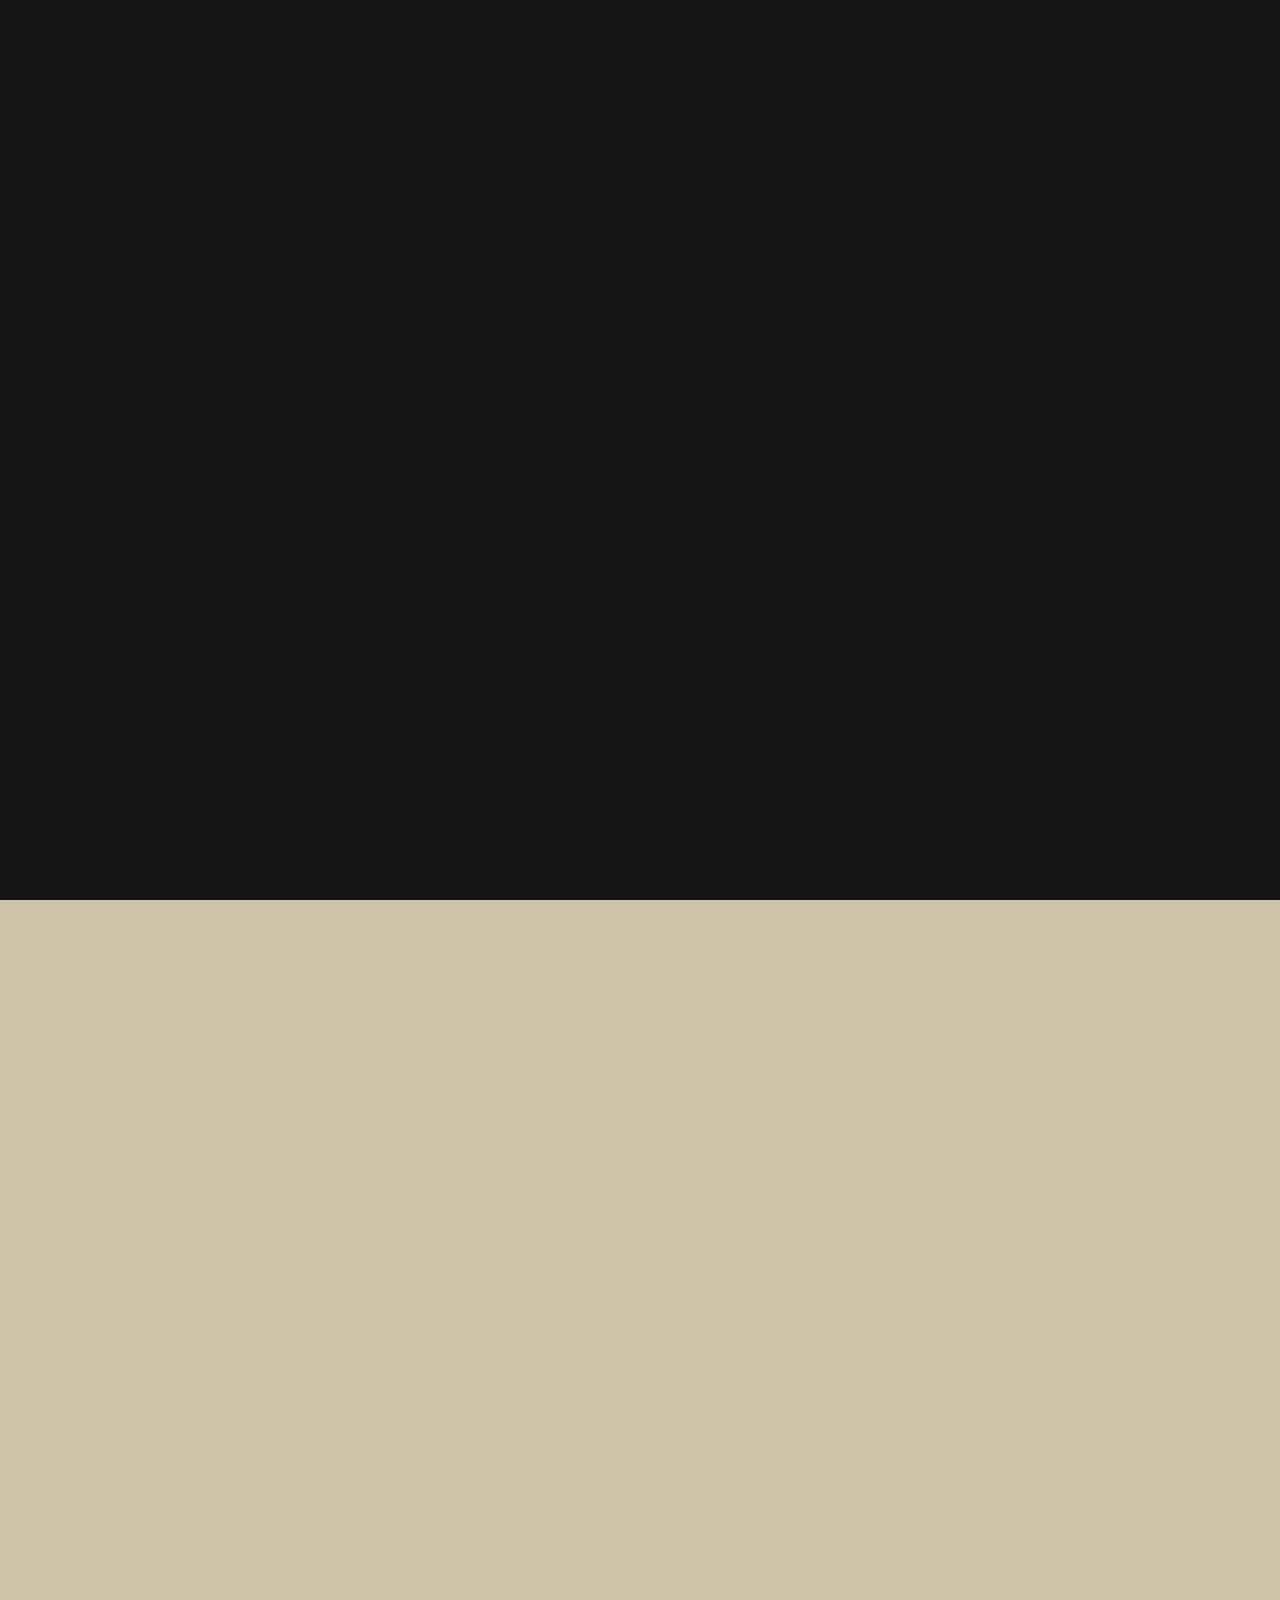
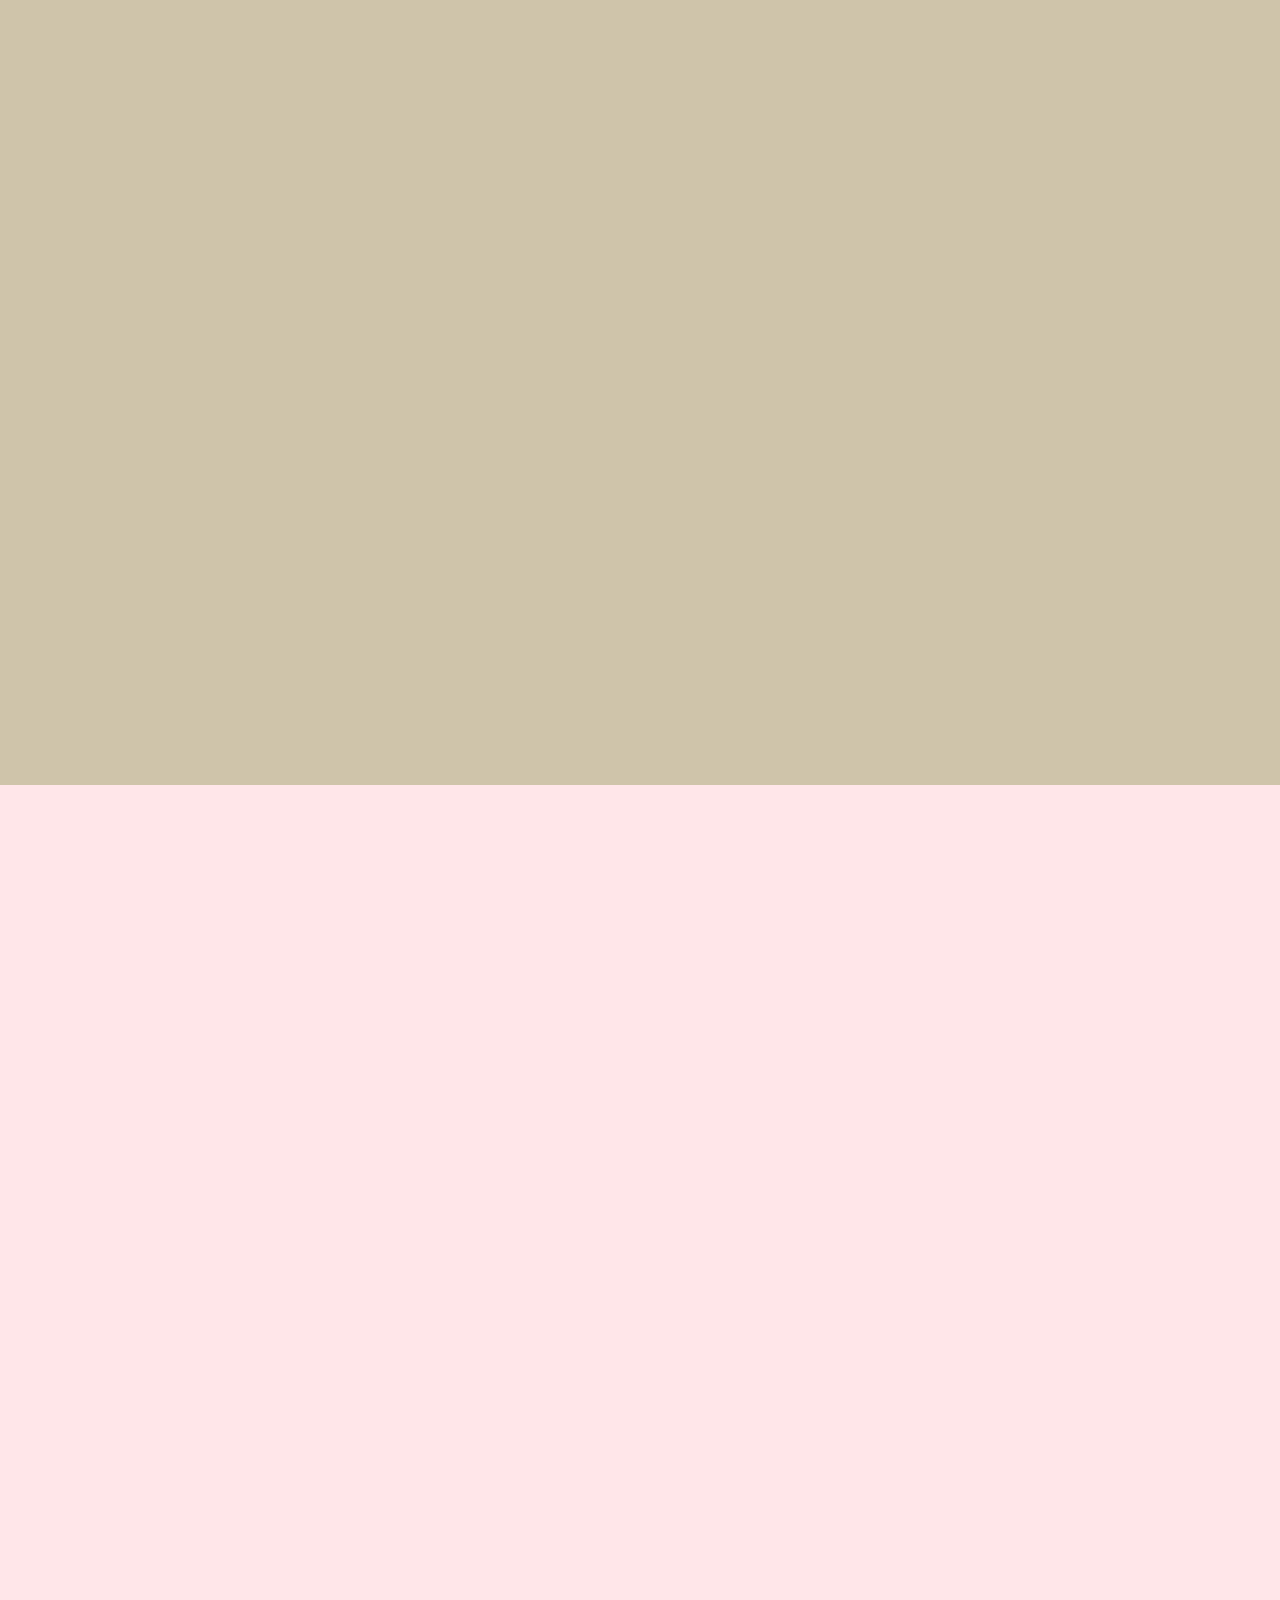
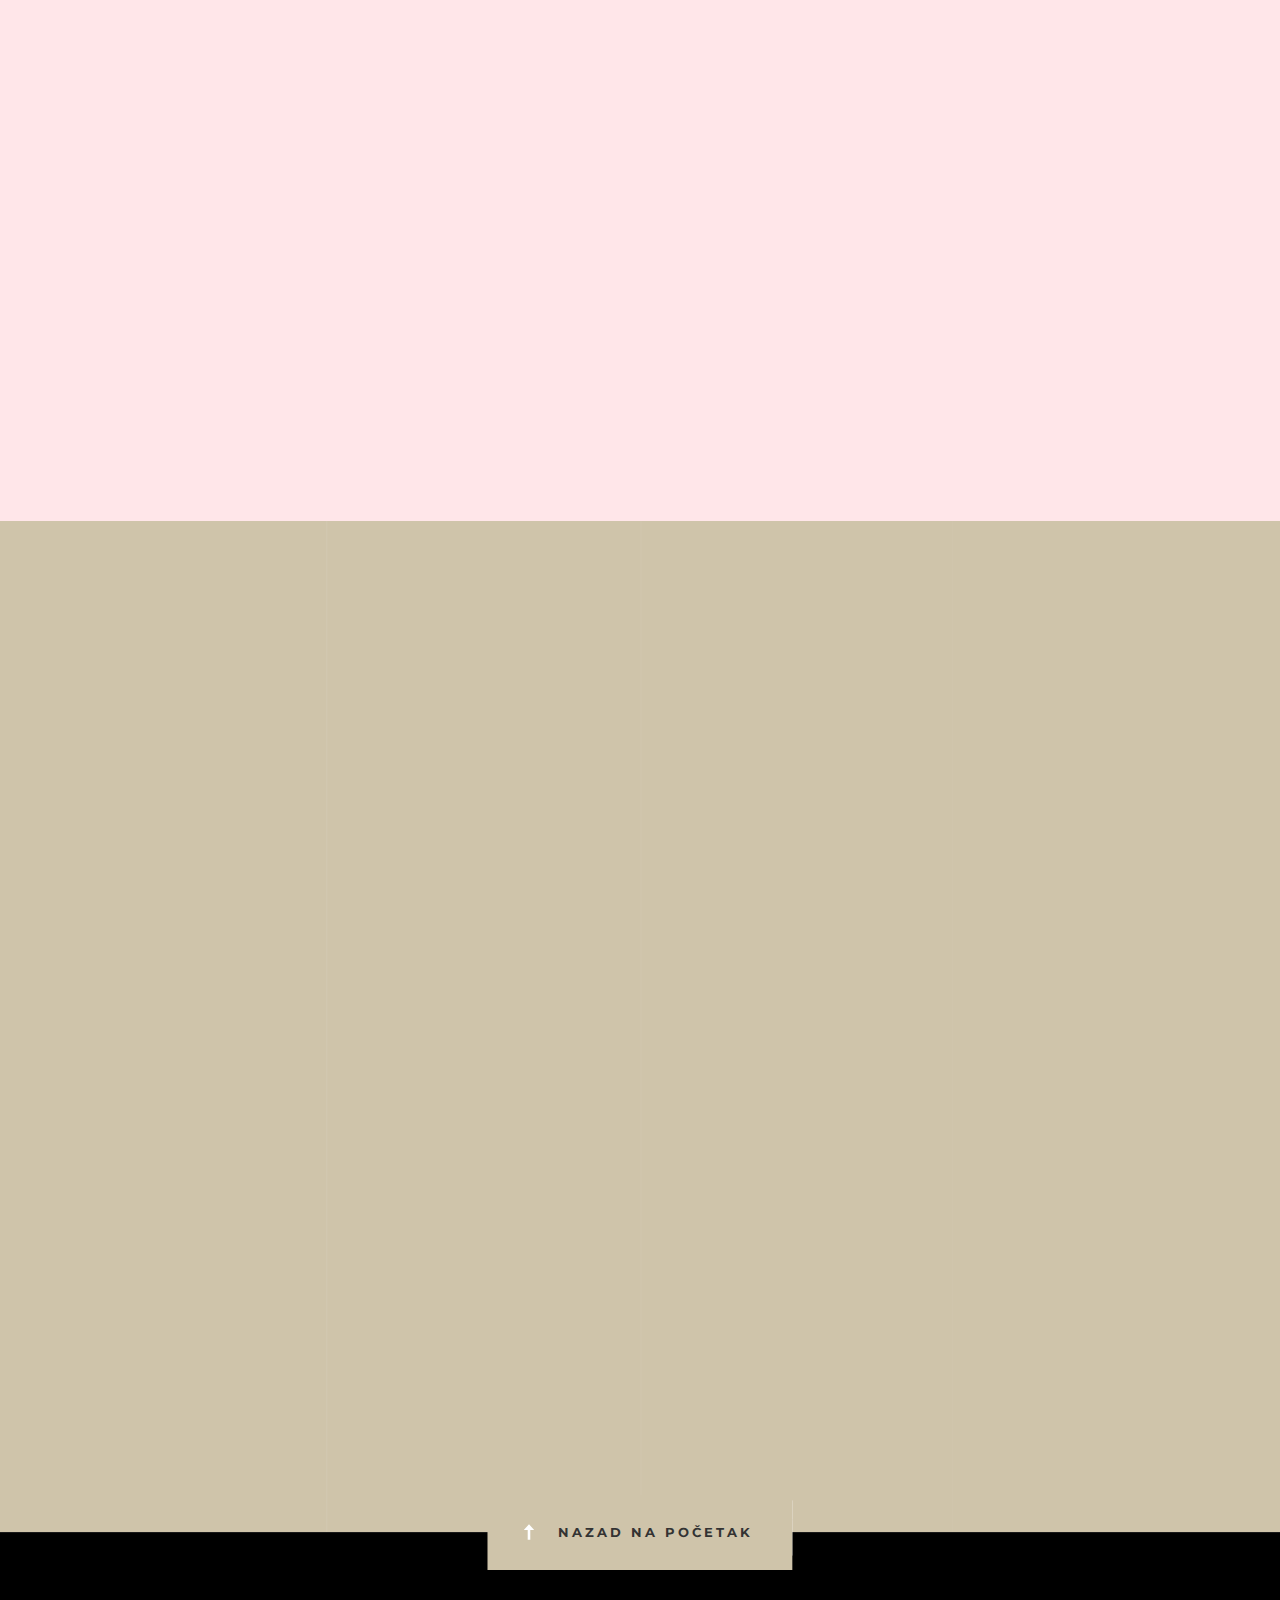
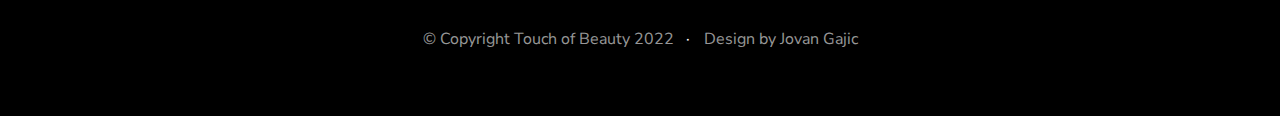
==== index.html @ 189bfc09 "Add files via upload" ====
<!DOCTYPE html>
<html class="no-js" lang="en">
<head>

    <!--- basic page needs
    ================================================== -->
    <meta charset="utf-8">
    <title>Touch of Beauty - Facefitness</title>
    <meta name="description" content="Consulting Agency">
    <meta name="author" content="Jovan Gajic">

    <!-- mobile specific metas
    ================================================== -->
        <meta name="viewport" content="width=device-width, initial-scale=1">
        <meta name="theme-color" content="black">
      	<!-- Windows Phone -->
      	<meta name="msapplication-navbutton-color" content="black">
      	<!-- iOS Safari -->
      	<meta name="apple-mobile-web-app-capable" content="yes">
      	<meta name="apple-mobile-web-app-status-bar-style" content="black">


    <!-- CSS
    ================================================== -->
    <link rel="stylesheet" href="css/base.css">
    <link rel="stylesheet" href="css/vendor.css">
    <link rel="stylesheet" href="css/main.css">

    <!-- script
    ================================================== -->
    <script src="js/modernizr.js"></script>

    <!-- favicons
    ================================================== -->
    <link rel="shortcut icon" href="favicon.ico" type="image/x-icon">
    <link rel="icon" href="favicon.ico" type="image/x-icon">

</head>


<body id="top">

    <!-- preloader
    ================================================== -->
    <div id="preloader">
        <div id="loader" class="dots-jump">
            <div></div>
            <div></div>
            <div></div>
        </div>
    </div>

    <!-- header
    ================================================== -->
    <header class="s-header">

        <div class="header-logo">
            <a class="site-logo" href="index.html">
              <!-- <h1>Touch of beauty</h1> -->
                <img src="images/logo4.png" alt="Homepage" style="width: 240px; height:55px;">
            </a>
        </div> <!-- end header-logo -->

        <nav class="header-nav">

            <a href="#0" class="header-nav__close" title="close"><span>Close</span></a>

            <h3 style="color:#333;">Pretraga</h3>

            <div class="header-nav__content">

                <ul class="header-nav__list">
                    <li><a class="smoothscroll"  href="#home" title="home">Početna</a></li>
                    <li><a class="smoothscroll"  href="#about" title="about">O facefitnesu</a></li>
                    <li><a class="smoothscroll"  href="#services" title="services">Galerija</a></li>
                    <!-- <li><a class="smoothscroll"  href="#works" title="works">Become 3SF</a></li> -->
                    <li><a class="smoothscroll"  href="#contact" title="contact">Kontakt</a></li>
                </ul>

                <p>Pozovi nas za više informacija i zakaži termin koji ćeš pokloniti sebi <br><a tel='+381637779988'>+381637779988</a> </p>

                <ul class="header-nav__social">
                    <li>
                        <a href="#0"><i class="fab fa-facebook"></i></a>
                    </li>
                    <!-- <li>
                        <a href="#0"><i class="fab fa-twitter"></i></a>
                    </li> -->
                    <li>
                        <a href="#0"><i class="fab fa-instagram"></i></a>
                    </li>
                </ul>

            </div> <!-- end header-nav__content -->

        </nav> <!-- end header-nav -->

        <a class="header-menu-toggle" href="#0">
            <span class="header-menu-icon"></span>
        </a>

    </header> <!-- end s-header -->


    <!-- home
    ================================================== -->
    <section id="home" class="s-home page-hero target-section" data-parallax="scroll" data-image-src="images/2.jpg" data-natural-width=3000 data-natural-height=2000 data-position-y=center>

        <div class="grid-overlay">
            <div></div>
        </div>

        <div class="home-content">

            <div class="row home-content__main">

                <!-- <h1>
                  swim to run a bike
                </h1> -->

                <h3>
                Facefitness poboljšava celokupno zdravlje kože
                </h3>

                <div class="home-content__video">
                    <a class="video-link" href="images/video.mp4" data-lity>
                        <span class="video-icon"></span>
                        <span class="video-text">Pogledaj Video</span>
                    </a>
                </div>

                <div class="home-content__button">
                    <a href="#about" class="smoothscroll btn btn--primary btn--large">
                        Facefitness
                    </a>
                    <a href="#contact" class="smoothscroll btn btn--large">
                        Book
                    </a>
                </div>

            </div> <!-- end home-content__main -->

            <div class="home-content__scroll">
                <a href="#about" class="scroll-link smoothscroll">
                    Scroll
                </a>
            </div>

        </div> <!-- end home-content -->

        <ul class="home-social">
            <li>
                <a href="#0"><i class="fab fa-facebook-f" aria-hidden="true"></i><span>Facebook</span></a>
            </li>
            <!-- <li>
                <a href="#0"><i class="fab fa-twitter" aria-hidden="true"></i><span>Twiiter</span></a>
            </li> -->
            <li>
                <a href="#0"><i class="fab fa-instagram" aria-hidden="true"></i><span>Instagram</span></a>
            </li>
        </ul> <!-- end home-social -->

    </section> <!-- end s-home -->



    <!-- about
    ================================================== -->
    <section id="about" class="s-about target-section">

        <div class="row section-header bit-narrow" data-aos="fade-up">
            <div class="col-full"  style="border-bottom: 10px solid;">
                <h3 class="subhead"style="color:#333;">Mirjana Jovanović</h3>
                <h1 class="display-1">
                    Masaža lica ili tela? Ja ću reći - oba! Dobro, možda malo više masaža lica.
                </h1>
                <img src="images/mira.png">
                
            </div>
        </div> <!-- end section-header -->

        <!-- <div class="row bit-narrow" data-aos="fade-up">
            <div class="col-full">
                <p class="lead"  > 
               
                </p>
            </div>
        </div> end about-desc -->

        <div class="row bit-narrow" >

            <div class="about-process process block-1-3 block-tab-full" style="margin-top:-40px;">

                <div class="col-block item-process" data-aos="fade-up" >
                    
                    <div class="item-process__text">
                       
                        <h4 style="margin-left:-50px;" >  <img src="images/nega.png"  width="50" height="50" > <br>Prirodna </h4>
                        <p>
                            PRIRODNU kožu i lepotu koju svaka žena ima uvek podstičemo, jer prirodno je ono što svima najbolje stoji!
                        </p>
                    </div>
                </div>
                <div class="col-block item-process" data-aos="fade-up">
                    <div class="item-process__text">
                        <h4 style="margin-left:-50px;" >  <img src="images/priroda.png"  width="50" height="50" > <br>Nega </h4>
                        <p>
                            Hajde da zajedno NEGUJEMO lice i čuvamo svežinu i lepotu lica jer, složićete se - prirodni izgled je uvek u modi.
                        </p>
                    </div>
                </div>
                
                <div class="col-block item-process" data-aos="fade-up">
                    <div class="item-process__text">
                        <h4 style="margin-left:-50px; " >  <img src="images/lice.png"  width="50" height="50" > <br>Lica </h4>
                        <p>
                            Drage dame, ponosno nosite svoju jedinstvenost, facefitnes je tu da vam pomogne u tome
                        </p>
                    </div>
                </div>
                <!-- <div class="col-block item-process" data-aos="fade-up">
                    <div class="item-process__text">
                        <h4 class="item-title">Spariatur</h4>
                        <p>
                        Quos dolores saepe mollitia deserunt accusamus autem reprehenderit.
                        </p>
                    </div>
                </div> -->

            </div> <!-- end process -->

        </div> <!-- end row -->

    </section> <!-- end s-about -->

    <!-- <div class="row clients-wrap" data-aos="fade-up">
        <div class="col-twelve">
            <ul class="clients" >
                <li style="color:#333;"><a href="#0">Planeta Sport</a></li>
                <li><a href="#0">STILL BALLIN</a></li>
                <li><a href="#0">Adidas</a></li>
                <li><a href="#0">Nike</a></li>
                <li><a href="#0">BMW</a></li>
                <li><a href="#0">Apple</a></li>
            </ul>
        </div> -->





    </div>
    <!-- services
    ================================================== -->
    <section id='services' class="s-services target-section darker">

        <div class="row section-header bit-narrow" data-aos="fade-up">
            <div class="col-full">
                <h3 class="subhead" style="color:#333;">Proizvodi</h3>
                <h1 class="display-1">
                  Benefiti masaže
                </h1>
            </div>
        </div> <!-- end section-header -->


        <div class="row masonry-wrap">

            <div class="masonry">

                 <!-- end masonry__brick -->

                <div class="masonry__brick" data-aos="fade-up">
                    <div class="item-folio">

                        <div class="item-folio__thumb">
                            <a href="images/pic1.jpg" class="thumb-link" title="Woodcraft" data-size="1050x700">
                                <img src="images/pic1.jpg"
                                     srcset="images/pic1.jpg 1x, images/pic1.jpg 2x" alt="">
                            </a>
                        </div>

                        <div class="item-folio__text">
                            <h3 class="item-folio__title">
                                Facefitness - Kamen
                            </h3>
                            <p class="item-folio__cat">
                                Zateže i podiže opušteno lice
                            </p>
                        </div>

                        <a href="https://www.behance.net/" class="item-folio__project-link" title="Project link">
                            <i class="icon-link"></i>
                        </a>

                        <div class="item-folio__caption">
                            <p>Smanjuje bore i usporava nastanak novih</p>
                        </div>

                    </div>
                </div> <!-- end masonry__brick -->

                <div class="masonry__brick" data-aos="fade-up">
                    <div class="item-folio">

                        <div class="item-folio__thumb">
                            <a href="images/pic2.jpg" class="thumb-link" title="The Beetle Car" data-size="1050x700">
                                <img src="images/pic2.jpg"
                                     srcset="images/pic2.jpg 1x, images/pic2.jpg 2x" alt="">
                            </a>
                        </div>

                        <div class="item-folio__text">
                            <h3 class="item-folio__title">
                                The Beetle
                            </h3>
                            <p class="item-folio__cat">
                                Temporibus
                            </p>
                        </div>

                        <a href="https://www.behance.net/" class="item-folio__project-link" title="Project link">
                            <i class="icon-link"></i>
                        </a>

                        <div class="item-folio__caption">
                            <p>Vero molestiae sed aut natus excepturi. Et tempora numquam. Temporibus iusto quo.Unde dolorem corrupti neque nisi.</p>
                        </div>

                    </div>
                </div> <!-- end masonry__brick -->

                <div class="masonry__brick" data-aos="fade-up">
                    <div class="item-folio">

                        <div class="item-folio__thumb">
                            <a href="images/pic3.jpg" class="thumb-link" title="Grow Green" data-size="1050x700">
                                <img src="images/pic3.jpg"
                                     srcset="images/pic3.jpg 1x, images/pic3.jpg 2x" alt="">
                            </a>
                        </div>

                        <div class="item-folio__text">
                            <h3 class="item-folio__title">
                                Temporibus
                            </h3>
                            <p class="item-folio__cat">
                                Temporibus
                            </p>
                        </div>

                        <a href="https://www.behance.net/" class="item-folio__project-link" title="Project link">
                            <i class="icon-link"></i>
                        </a>

                        <div class="item-folio__caption">
                            <p>Vero molestiae sed aut natus excepturi. Et tempora numquam. Temporibus iusto quo.Unde dolorem corrupti neque nisi.</p>
                        </div>

                    </div>
                </div> <!-- end masonry__brick -->

                <!-- <div class="masonry__brick" data-aos="fade-up">
                    <div class="item-folio">

                        <div class="item-folio__thumb">
                            <a href="images/3sportsfanatic4.jpg" class="thumb-link" title="Shutterbug" data-size="1050x700">
                                <img src="images/3sportsfanatic4.jpg"
                                     srcset="images/3sportsfanatic4.jpg 1x, images/3sportsfanatic4.jpg 2x" alt="">
                            </a>
                        </div>

                        <div class="item-folio__text">
                            <h3 class="item-folio__title">
                                Temporibus
                            </h3>
                            <p class="item-folio__cat">
                                Temporibus
                            </p>
                        </div>

                        <a href="https://www.behance.net/" class="item-folio__project-link" title="Project link">
                            <i class="icon-link"></i>
                        </a>

                        <div class="item-folio__caption">
                            <p>Vero molestiae sed aut natus excepturi. Et tempora numquam. Temporibus iusto quo.Unde dolorem corrupti neque nisi.</p>
                        </div>

                    </div>
                </div> -->
<!--
                <div class="masonry__brick" data-aos="fade-up">
                    <div class="item-folio">

                      <div class="item-folio__thumb">
                          <a href="images/3sportsfanatic5.jpg" class="thumb-link" title="Shutterbug" data-size="1050x700">
                              <img src="images/3sportsfanatic5.jpg"
                                   srcset="images/3sportsfanatic5.jpg 1x, images/3sportsfanatic5.jpg 2x" alt="">
                          </a>
                      </div>

                        <div class="item-folio__text">
                            <h3 class="item-folio__title">
                                Temporibus
                            </h3>
                            <p class="item-folio__cat">
                                Temporibus
                            </p>
                        </div>

                        <a href="https://www.behance.net/" class="item-folio__project-link" title="Project link">
                            <i class="icon-link"></i>
                        </a>

                        <div class="item-folio__caption">
                            <p>Vero molestiae sed aut natus excepturi. Et tempora numquam. Temporibus iusto quo.Unde dolorem corrupti neque nisi.</p>
                        </div>

                    </div>
                </div> end masonry__brick -->

                <div class="masonry__brick" data-aos="fade-up">
                    <div class="item-folio">

                      <div class="item-folio__thumb">
                          <a href="images/pic4.jpg" class="thumb-link" title="Shutterbug" data-size="1050x700">
                              <img src="images/pic4.jpg"
                                   srcset="images/pic4.jpg 1x, images/pic4.jpg 2x" alt="">
                          </a>
                      </div>


                        <div class="item-folio__text">
                            <h3 class="item-folio__title">
                                Temporibus
                            </h3>
                            <p class="item-folio__cat">
                                Temporibus
                            </p>
                        </div>

                        <a href="https://www.behance.net/" class="item-folio__project-link" title="Project link">
                            <i class="icon-link"></i>
                        </a>

                        <div class="item-folio__caption">
                            <p>Vero molestiae sed aut natus excepturi. Et tempora numquam. Temporibus iusto quo.Unde dolorem corrupti neque nisi.</p>
                        </div>

                    </div>
                </div> <!-- end masonry__brick --> 
            </div> <!-- end masonry -->

        </div> <!-- end masonry-wrap -->

      </section> <!-- end s-works -->





  </section> <!-- end s-clients --> 

  <!-- testimonies
  ================================================== -->
   <!-- end s-services -->



    <!-- contact
    ================================================== -->
    <section id="contact" class="s-contact target-section">

            <div class="grid-overlay">
                <div></div>
            </div>

        <div class="row section-header narrow" data-aos="fade-up">
            <div class="col-full">
                <h3 class="subhead" style="color:#333;">Kontakt</h3>
                <h1 class="display-1">Pozovi nas za više informacija <br> i zakaži termin koji ćeš pokloniti sebi </h1>
            </div>
        </div> <!-- end section-header -->

        <div class="row contact-main" data-aos="fade-up">
            <div class="col-full">
                <p class="contact-email">
                    <!-- <a href="mailto:#0">sayhello@sublime.com</a> -->
                </p>
                <p class="contact-address">
                Dušana Đorđevića 15 <br>
                Kragujevac, Serbia 34000
                </p>
                <p class="contact-numbers">
                +381 63 777 9988
                </p>

                <ul class="contact-social">
                    <li>
                        <a href="#0"><i class="fab fa-facebook"></i></a>
                    </li>
                    <!-- <li>
                        <a href="#0"><i class="fab fa-twitter"></i></a>
                    </li> -->
                    <li>
                        <a href="#0"><i class="fab fa-instagram"></i></a>
                    </li>
                    <!-- <li>
                        <a href="#0"><i class="fab fa-behance"></i></a>
                    </li>
                    <li>
                        <a href="#0"><i class="fab fa-dribbble"></i></a>
                    </li> -->
                </ul>
            </div>
        </div>

    </section> <!-- end s-contact -->


    <!-- footer
    ================================================== -->
    <footer>
        <div class="row">
            <div class="col-full ss-copyright">
                <span>© Copyright Touch of Beauty 2022</span>
                <span>Design by Jovan Gajic</span>
            </div>
        </div>

        <div class="ss-go-top">
            <a class="smoothscroll" title="Back to Top" href="#top">Nazad na početak</a>
        </div>
    </footer>


    <!-- photoswipe background
    ================================================== -->
    <div aria-hidden="true" class="pswp" role="dialog" tabindex="-1">

        <div class="pswp__bg"></div>
        <div class="pswp__scroll-wrap">

            <div class="pswp__container">
                <div class="pswp__item"></div>
                <div class="pswp__item"></div>
                <div class="pswp__item"></div>
            </div>

            <div class="pswp__ui pswp__ui--hidden">
                <div class="pswp__top-bar">
                    <div class="pswp__counter"></div><button class="pswp__button pswp__button--close" title="Close (Esc)"></button> <button class="pswp__button pswp__button--share" title=
                    "Share"></button> <button class="pswp__button pswp__button--fs" title="Toggle fullscreen"></button> <button class="pswp__button pswp__button--zoom" title=
                    "Zoom in/out"></button>
                    <div class="pswp__preloader">
                        <div class="pswp__preloader__icn">
                            <div class="pswp__preloader__cut">
                                <div class="pswp__preloader__donut"></div>
                            </div>
                        </div>
                    </div>
                </div>
                <div class="pswp__share-modal pswp__share-modal--hidden pswp__single-tap">
                    <div class="pswp__share-tooltip"></div>
                </div><button class="pswp__button pswp__button--arrow--left" title="Previous (arrow left)"></button> <button class="pswp__button pswp__button--arrow--right" title=
                "Next (arrow right)"></button>
                <div class="pswp__caption">
                    <div class="pswp__caption__center"></div>
                </div>
            </div>

        </div>

    </div> <!-- end photoSwipe background -->


    <!-- Java Script
    ================================================== -->
    <script src="js/jquery-3.2.1.min.js"></script>
    <script src="js/plugins.js"></script>
    <script src="js/main.js"></script>

</body>
---- css/base.css ----
/* ===================================================================
 *
 *  Sublime v1.0 Base Stylesheet
 *  06-10-2018
 *  ------------------------------------------------------------------
 *
 *  TOC:
 *  # imports
 *  # normalize
 *  # basic/base setup styles
 *    ## Media
 *    ## Typography resets
 *    ## links
 *    ## inputs
 *  # grid
 *    ## medium size devices
 *    ## tablets
 *    ## mobile devices
 *    ## small mobile devices
 *  # block grids
 *    ## medium size devices
 *    ## tablets
 *    ## mobile devices
 *  # MISC
 *
 * =================================================================== */


/* ===================================================================
 * # imports
 *
 * ------------------------------------------------------------------- */
@import url("https://fonts.googleapis.com/css?family=Montserrat:400,500,600,700|Nunito+Sans:300,400,400i,600,600i,700,700i");
@import url("micons/micons.css");
@import url("font-awesome/css/fontawesome-all.css");


/* ===================================================================
 * # normalize
 * normalize.css v5.0.0 | MIT License |
 * github.com/necolas/normalize.css
 *
 * ------------------------------------------------------------------- */
html {
  font-family: sans-serif;
  line-height: 1.15;
  -ms-text-size-adjust: 100%;
  -webkit-text-size-adjust: 100%;
}

body {
  margin: 0;
}

article,
aside,
footer,
header,
nav,
section {
  display: block;
}

h1 {
  font-size: 2em;
  margin: 0.67em 0;
}

figcaption,
figure,
main {
  display: block;
}

figure {
  margin: 1em 40px;
}

hr {
  box-sizing: content-box;
  height: 0;
  overflow: visible;
}

pre {
  font-family: monospace, monospace;
  font-size: 1em;
}

a {
  background-color: transparent;
  -webkit-text-decoration-skip: objects;
}

a:active,
a:hover {
  outline-width: 0;
}

abbr[title] {
  border-bottom: none;
  text-decoration: underline;
  text-decoration: underline dotted;
}

b,
strong {
  font-weight: inherit;
}

b,
strong {
  font-weight: bolder;
}

code,
kbd,
samp {
  font-family: monospace, monospace;
  font-size: 1em;
}

dfn {
  font-style: italic;
}

mark {
  background-color: #ff0;
  color: #000;
}

small {
  font-size: 80%;
}

sub,
sup {
  font-size: 75%;
  line-height: 0;
  position: relative;
  vertical-align: baseline;
}

sub {
  bottom: -0.25em;
}

sup {
  top: -0.5em;
}

audio,
video {
  display: inline-block;
}

audio:not([controls]) {
  display: none;
  height: 0;
}

img {
  border-style: none;
}

svg:not(:root) {
  overflow: hidden;
}

button,
input,
optgroup,
select,
textarea {
  font-family: sans-serif;
  font-size: 100%;
  line-height: 1.15;
  margin: 0;
}

button,
input {
  overflow: visible;
}

button,
select {
  text-transform: none;
}

button,
html [type="button"],
[type="reset"],
[type="submit"] {
  -webkit-appearance: button;
}

button::-moz-focus-inner,
[type="button"]::-moz-focus-inner,
[type="reset"]::-moz-focus-inner,
[type="submit"]::-moz-focus-inner {
  border-style: none;
  padding: 0;
}

button:-moz-focusring,
[type="button"]:-moz-focusring,
[type="reset"]:-moz-focusring,
[type="submit"]:-moz-focusring {
  outline: 1px dotted ButtonText;
}

fieldset {
  border: 1px solid #c0c0c0;
  margin: 0 2px;
  padding: 0.35em 0.625em 0.75em;
}

legend {
  box-sizing: border-box;
  color: inherit;
  display: table;
  max-width: 100%;
  padding: 0;
  white-space: normal;
}

progress {
  display: inline-block;
  vertical-align: baseline;
}

textarea {
  overflow: auto;
}

[type="checkbox"],
[type="radio"] {
  box-sizing: border-box;
  padding: 0;
}

[type="number"]::-webkit-inner-spin-button,
[type="number"]::-webkit-outer-spin-button {
  height: auto;
}

[type="search"] {
  -webkit-appearance: textfield;
  outline-offset: -2px;
}

[type="search"]::-webkit-search-cancel-button,
[type="search"]::-webkit-search-decoration {
  -webkit-appearance: none;
}

::-webkit-file-upload-button {
  -webkit-appearance: button;
  font: inherit;
}

details,
menu {
  display: block;
}

summary {
  display: list-item;
}

canvas {
  display: inline-block;
}

template {
  display: none;
}

[hidden] {
  display: none;
}


/* ===================================================================
 * # basic/base setup styles
 *
 * ------------------------------------------------------------------- */
html {
  font-size: 62.5%;
  box-sizing: border-box;
}

*,
*::before,
*::after {
  box-sizing: inherit;
}

body {
  font-weight: normal;
  line-height: 1;
  word-wrap: break-word;
  text-rendering: optimizeLegibility;
  -webkit-overflow-scrolling: touch;
  -webkit-text-size-adjust: none;
}

body,
input,
button {
  -moz-osx-font-smoothing: grayscale;
  -webkit-font-smoothing: antialiased;
}

/* -------------------------------------------------------------------
 * ## Media
 * ------------------------------------------------------------------- */
img,
video {
  max-width: 100%;
  height: auto;
}

/* -------------------------------------------------------------------
 * ## Typography resets
 * ------------------------------------------------------------------- */
div, dl, dt, dd, ul, ol, li, h1, h2, h3, h4, h5, h6, pre, form, p, blockquote, th, td {
  margin: 0;
  padding: 0;
}

h1, h2, h3, h4, h5, h6 {
  -webkit-font-smoothing: auto;
  -webkit-font-smoothing: antialiased;
  -webkit-font-variant-ligatures: common-ligatures;
  -moz-font-variant-ligatures: common-ligatures;
  font-variant-ligatures: common-ligatures;
  text-rendering: optimizeLegibility;
}

em,
i {
  font-style: italic;
  line-height: inherit;
}

strong,
b {
  font-weight: bold;
  line-height: inherit;
}

small {
  font-size: 60%;
  line-height: inherit;
}

ol,
ul {
  list-style: none;
}

li {
  display: block;
}

/* -------------------------------------------------------------------
 * ## links
 * ------------------------------------------------------------------- */
a {
  text-decoration: none;
  line-height: inherit;
}

a img {
  border: none;
}

/* -------------------------------------------------------------------
 * ## inputs
 * ------------------------------------------------------------------- */
fieldset {
  margin: 0;
  padding: 0;
}

input[type="email"],
input[type="number"],
input[type="search"],
input[type="text"],
input[type="tel"],
input[type="url"],
input[type="password"],
textarea {
  -webkit-appearance: none;
  -moz-appearance: none;
  -ms-appearance: none;
  -o-appearance: none;
  appearance: none;
}


/* ===================================================================
 * # grid
 *
 * ------------------------------------------------------------------- */
.row {
  width: 89%;
  max-width: 1200px;
  margin: 0 auto;
}

.row:after {
  content: "";
  display: table;
  clear: both;
}

.row .row {
  width: auto;
  max-width: none;
  margin-left: -20px;
  margin-right: -20px;
}

/* column blocks
 * -------------------------------------- */
[class*="col-"] {
  float: left;
  padding: 0 20px;
}

[class*="col-"] + [class*="col-"].end {
  float: right;
}

.collapse > [class*="col-"],
[class*="col-"].collapse {
  padding: 0;
}

/* column width classes
 * -------------------------------------- */
.col-one {
  width: 8.33333%;
}

.col-two,
.col-1-6 {
  width: 16.66667%;
}

.col-three,
.col-1-4 {
  width: 25%;
}

.col-four,
.col-1-3 {
  width: 33.33333%;
}

.col-five {
  width: 41.66667%;
}

.col-six,
.col-1-2 {
  width: 50%;
}

.col-seven {
  width: 58.33333%;
}

.col-eight,
.col-2-3 {
  width: 66.66667%;
}

.col-nine,
.col-3-4 {
  width: 75%;
}

.col-ten,
.col-5-6 {
  width: 83.33333%;
}

.col-eleven {
  width: 91.66667%;
}

.col-twelve,
.col-full {
  width: 100%;
}

/* -------------------------------------------------------------------
 * ## medium size devices
 * ------------------------------------------------------------------- */
@media only screen and (max-width:1200px) {
  .row .row {
    margin-left: -15px;
    margin-right: -15px;
  }

  [class*="col-"] {
    padding: 0 15px;
  }

  .md-two,
  .md-1-6 {
    width: 16.66667%;
  }

  .md-one {
    width: 8.33333%;
  }

  .md-three,
  .md-1-4 {
    width: 25%;
  }

  .md-four,
  .md-1-3 {
    width: 33.33333%;
  }

  .md-five {
    width: 41.66667%;
  }

  .md-six,
  .md-1-2 {
    width: 50%;
  }

  .md-seven {
    width: 58.33333%;
  }

  .md-eight,
  .md-2-3 {
    width: 66.66667%;
  }

  .md-nine,
  .md-3-4 {
    width: 75%;
  }

  .md-ten,
  .md-5-6 {
    width: 83.33333%;
  }

  .md-eleven {
    width: 91.66667%;
  }

  .md-twelve,
  .md-full {
    width: 100%;
  }

}

/* -------------------------------------------------------------------
 * ## tablets
 * ------------------------------------------------------------------- */
@media only screen and (max-width:800px) {
  .row {
    width: 90%;
  }

  .tab-1-4 {
    width: 25%;
  }

  .tab-1-3 {
    width: 33.33333%;
  }

  .tab-1-2 {
    width: 50%;
  }

  .tab-2-3 {
    width: 66.66667%;
  }

  .tab-3-4 {
    width: 75%;
  }

  .tab-full {
    width: 100%;
  }

  .hide-on-tablet {
    display: none;
  }

}

/* -------------------------------------------------------------------
 * ## mobile devices
 * ------------------------------------------------------------------- */
@media only screen and (max-width:600px) {
  .row {
    width: auto;
    padding-left: 25px;
    padding-right: 25px;
  }

  .row .row {
    margin-left: -10px;
    margin-right: -10px;
    padding-left: 0;
    padding-right: 0;
  }

  [class*="col-"] {
    padding: 0 10px;
  }

  .mob-1-4 {
    width: 25%;
  }

  .mob-1-3 {
    width: 33.33333%;
  }

  .mob-1-2 {
    width: 50%;
  }

  .mob-2-3 {
    width: 66.66667%;
  }

  .mob-3-4 {
    width: 75%;
  }

  .mob-full {
    width: 100%;
  }

  .hide-on-mobile {
    display: none;
  }

}

/* -------------------------------------------------------------------
 * ## small mobile devices
 * ------------------------------------------------------------------- */

/* stack columns on small mobile devices
 * ------------------------------------------------------------------- */
@media only screen and (max-width:400px) {
  .row .row {
    margin-left: 0;
    margin-right: 0;
  }

  [class*="col-"]:not(.col-block) {
    width: 100% !important;
    float: none !important;
    clear: both !important;
    margin-left: 0;
    margin-right: 0;
    padding: 0;
  }

  [class*="col-"] + [class*="col-"].end {
    float: none;
  }

  .stack .col-block {
    width: 100% !important;
    float: none !important;
    clear: both !important;
    margin-left: 0;
    margin-right: 0;
  }

}


/* ===================================================================
 * # block grids
 * ------------------------------------------------------------------- */

/*   Equally-sized columns define at row level
 * ------------------------------------------------------------------- */
[class*="block-"]:after {
  content: "";
  display: table;
  clear: both;
}

.block-1-6 .col-block {
  width: 16.66667%;
}

.block-1-5 .col-block {
  width: 20%;
}

.block-1-4 .col-block {
  width: 25%;
}

.block-1-3 .col-block {
  width: 33.33333%;
}

.block-1-2 .col-block {
  width: 50%;
}

/**
 * Clearing for block grid columns. Allow columns with
 * different heights to align properly.
 */
.block-1-6 .col-block:nth-child(6n+1),
.block-1-5 .col-block:nth-child(5n+1),
.block-1-4 .col-block:nth-child(4n+1),
.block-1-3 .col-block:nth-child(3n+1),
.block-1-2 .col-block:nth-child(2n+1) {
  clear: both;
}

/* -------------------------------------------------------------------
 * ## medium size devices
 * ------------------------------------------------------------------- */
@media only screen and (max-width:1200px) {
  .block-m-1-6 .col-block {
    width: 16.66667%;
  }

  .block-m-1-5 .col-block {
    width: 20%;
  }

  .block-m-1-4 .col-block {
    width: 25%;
  }

  .block-m-1-3 .col-block {
    width: 33.33333%;
  }

  .block-m-1-2 .col-block {
    width: 50%;
  }

  .block-m-full .col-block {
    width: 100%;
    clear: both;
  }

  [class*="block-m-"] .col-block:nth-child(n) {
    clear: none;
  }

  .block-m-1-6 .col-block:nth-child(6n+1),
  .block-m-1-5 .col-block:nth-child(5n+1),
  .block-m-1-4 .col-block:nth-child(4n+1),
  .block-m-1-3 .col-block:nth-child(3n+1),
  .block-m-1-2 .col-block:nth-child(2n+1) {
    clear: both;
  }

}

/* -------------------------------------------------------------------
 * ## tablets
 * ------------------------------------------------------------------- */
@media only screen and (max-width:800px) {
  .block-tab-1-6 .col-block {
    width: 16.66667%;
  }

  .block-tab-1-5 .col-block {
    width: 20%;
  }

  .block-tab-1-4 .col-block {
    width: 25%;
  }

  .block-tab-1-3 .col-block {
    width: 33.33333%;
  }

  .block-tab-1-2 .col-block {
    width: 50%;
  }

  .block-tab-full .col-block {
    width: 100%;
    clear: both;
  }

  [class*="block-tab-"] .col-block:nth-child(n) {
    clear: none;
  }

  .block-tab-1-6 .col-block:nth-child(6n+1),
  .block-tab-1-5 .col-block:nth-child(5n+1),
  .block-tab-1-4 .col-block:nth-child(4n+1),
  .block-tab-1-3 .col-block:nth-child(3n+1),
  .block-tab-1-2 .col-block:nth-child(2n+1) {
    clear: both;
  }

}

/* -------------------------------------------------------------------
 * ## mobile devices
 * ------------------------------------------------------------------- */
@media only screen and (max-width:600px) {
  .block-mob-1-6 .col-block {
    width: 16.66667%;
  }

  .block-mob-1-5 .col-block {
    width: 20%;
  }

  .block-mob-1-4 .col-block {
    width: 25%;
  }

  .block-mob-1-3 .col-block {
    width: 33.33333%;
  }

  .block-mob-1-2 .col-block {
    width: 50%;
  }

  .block-mob-full .col-block {
    width: 100%;
    clear: both;
  }

  [class*="block-mob-"] .col-block:nth-child(n) {
    clear: none;
  }

  .block-mob-1-6 .col-block:nth-child(6n+1),
  .block-mob-1-5 .col-block:nth-child(5n+1),
  .block-mob-1-4 .col-block:nth-child(4n+1),
  .block-mob-1-3 .col-block:nth-child(3n+1),
  .block-mob-1-2 .col-block:nth-child(2n+1) {
    clear: both;
  }

}


/* ===================================================================
 * # MISC
 *
 * ------------------------------------------------------------------- */
.group:after {
  content: "";
  display: table;
  clear: both;
}

/* Misc Helper Styles
 * -------------------------------------- */
.is-hidden {
  display: none;
}

.is-invisible {
  visibility: hidden;
}

.antialiased {
  -webkit-font-smoothing: antialiased;
  -moz-osx-font-smoothing: grayscale;
}

.overflow-hidden {
  overflow: hidden;
}

.remove-bottom {
  margin-bottom: 0;
}

.half-bottom {
  margin-bottom: 1.5rem !important;
}

.add-bottom {
  margin-bottom: 3rem !important;
}

.no-border {
  border: none;
}

.full-width {
  width: 100%;
}

.text-center {
  text-align: center;
}

.text-left {
  text-align: left;
}

.text-right {
  text-align: right;
}

.pull-left {
  float: left;
}

.pull-right {
  float: right;
}

.align-center {
  margin-left: auto;
  margin-right: auto;
  text-align: center;
}

/*# sourceMappingURL=base.css.map */
---- css/vendor.css ----
/* ===================================================================
 *
 *  Sublime v1.0 Vendor/Third Party CSS
 *  06-10-2018
 *  ------------------------------------------------------------------
 *
 *  TOC:
 *  # animate on scroll
 *  # slick slider
 *  # lity
 *  # PhotoSwipe main CSS
 *  # PhotoSwipe Skin
 *
 * =================================================================== */


/* ===================================================================
 * # animate on scroll
 * https://michalsnik.github.io/aos/
 * ------------------------------------------------------------------- */
[data-aos][data-aos][data-aos-duration='50'],
body[data-aos-duration='50'] [data-aos] {
  transition-duration: 50ms;
}

[data-aos][data-aos][data-aos-delay='50'],
body[data-aos-delay='50'] [data-aos] {
  transition-delay: 0;
}

[data-aos][data-aos][data-aos-delay='50'].aos-animate,
body[data-aos-delay='50'] [data-aos].aos-animate {
  transition-delay: 50ms;
}

[data-aos][data-aos][data-aos-duration='100'],
body[data-aos-duration='100'] [data-aos] {
  transition-duration: .1s;
}

[data-aos][data-aos][data-aos-delay='100'],
body[data-aos-delay='100'] [data-aos] {
  transition-delay: 0;
}

[data-aos][data-aos][data-aos-delay='100'].aos-animate,
body[data-aos-delay='100'] [data-aos].aos-animate {
  transition-delay: .1s;
}

[data-aos][data-aos][data-aos-duration='150'],
body[data-aos-duration='150'] [data-aos] {
  transition-duration: .15s;
}

[data-aos][data-aos][data-aos-delay='150'],
body[data-aos-delay='150'] [data-aos] {
  transition-delay: 0;
}

[data-aos][data-aos][data-aos-delay='150'].aos-animate,
body[data-aos-delay='150'] [data-aos].aos-animate {
  transition-delay: .15s;
}

[data-aos][data-aos][data-aos-duration='200'],
body[data-aos-duration='200'] [data-aos] {
  transition-duration: .2s;
}

[data-aos][data-aos][data-aos-delay='200'],
body[data-aos-delay='200'] [data-aos] {
  transition-delay: 0;
}

[data-aos][data-aos][data-aos-delay='200'].aos-animate,
body[data-aos-delay='200'] [data-aos].aos-animate {
  transition-delay: .2s;
}

[data-aos][data-aos][data-aos-duration='250'],
body[data-aos-duration='250'] [data-aos] {
  transition-duration: .25s;
}

[data-aos][data-aos][data-aos-delay='250'],
body[data-aos-delay='250'] [data-aos] {
  transition-delay: 0;
}

[data-aos][data-aos][data-aos-delay='250'].aos-animate,
body[data-aos-delay='250'] [data-aos].aos-animate {
  transition-delay: .25s;
}

[data-aos][data-aos][data-aos-duration='300'],
body[data-aos-duration='300'] [data-aos] {
  transition-duration: .3s;
}

[data-aos][data-aos][data-aos-delay='300'],
body[data-aos-delay='300'] [data-aos] {
  transition-delay: 0;
}

[data-aos][data-aos][data-aos-delay='300'].aos-animate,
body[data-aos-delay='300'] [data-aos].aos-animate {
  transition-delay: .3s;
}

[data-aos][data-aos][data-aos-duration='350'],
body[data-aos-duration='350'] [data-aos] {
  transition-duration: .35s;
}

[data-aos][data-aos][data-aos-delay='350'],
body[data-aos-delay='350'] [data-aos] {
  transition-delay: 0;
}

[data-aos][data-aos][data-aos-delay='350'].aos-animate,
body[data-aos-delay='350'] [data-aos].aos-animate {
  transition-delay: .35s;
}

[data-aos][data-aos][data-aos-duration='400'],
body[data-aos-duration='400'] [data-aos] {
  transition-duration: .4s;
}

[data-aos][data-aos][data-aos-delay='400'],
body[data-aos-delay='400'] [data-aos] {
  transition-delay: 0;
}

[data-aos][data-aos][data-aos-delay='400'].aos-animate,
body[data-aos-delay='400'] [data-aos].aos-animate {
  transition-delay: .4s;
}

[data-aos][data-aos][data-aos-duration='450'],
body[data-aos-duration='450'] [data-aos] {
  transition-duration: .45s;
}

[data-aos][data-aos][data-aos-delay='450'],
body[data-aos-delay='450'] [data-aos] {
  transition-delay: 0;
}

[data-aos][data-aos][data-aos-delay='450'].aos-animate,
body[data-aos-delay='450'] [data-aos].aos-animate {
  transition-delay: .45s;
}

[data-aos][data-aos][data-aos-duration='500'],
body[data-aos-duration='500'] [data-aos] {
  transition-duration: .5s;
}

[data-aos][data-aos][data-aos-delay='500'],
body[data-aos-delay='500'] [data-aos] {
  transition-delay: 0;
}

[data-aos][data-aos][data-aos-delay='500'].aos-animate,
body[data-aos-delay='500'] [data-aos].aos-animate {
  transition-delay: .5s;
}

[data-aos][data-aos][data-aos-duration='550'],
body[data-aos-duration='550'] [data-aos] {
  transition-duration: .55s;
}

[data-aos][data-aos][data-aos-delay='550'],
body[data-aos-delay='550'] [data-aos] {
  transition-delay: 0;
}

[data-aos][data-aos][data-aos-delay='550'].aos-animate,
body[data-aos-delay='550'] [data-aos].aos-animate {
  transition-delay: .55s;
}

[data-aos][data-aos][data-aos-duration='600'],
body[data-aos-duration='600'] [data-aos] {
  transition-duration: .6s;
}

[data-aos][data-aos][data-aos-delay='600'],
body[data-aos-delay='600'] [data-aos] {
  transition-delay: 0;
}

[data-aos][data-aos][data-aos-delay='600'].aos-animate,
body[data-aos-delay='600'] [data-aos].aos-animate {
  transition-delay: .6s;
}

[data-aos][data-aos][data-aos-duration='650'],
body[data-aos-duration='650'] [data-aos] {
  transition-duration: .65s;
}

[data-aos][data-aos][data-aos-delay='650'],
body[data-aos-delay='650'] [data-aos] {
  transition-delay: 0;
}

[data-aos][data-aos][data-aos-delay='650'].aos-animate,
body[data-aos-delay='650'] [data-aos].aos-animate {
  transition-delay: .65s;
}

[data-aos][data-aos][data-aos-duration='700'],
body[data-aos-duration='700'] [data-aos] {
  transition-duration: .7s;
}

[data-aos][data-aos][data-aos-delay='700'],
body[data-aos-delay='700'] [data-aos] {
  transition-delay: 0;
}

[data-aos][data-aos][data-aos-delay='700'].aos-animate,
body[data-aos-delay='700'] [data-aos].aos-animate {
  transition-delay: .7s;
}

[data-aos][data-aos][data-aos-duration='750'],
body[data-aos-duration='750'] [data-aos] {
  transition-duration: .75s;
}

[data-aos][data-aos][data-aos-delay='750'],
body[data-aos-delay='750'] [data-aos] {
  transition-delay: 0;
}

[data-aos][data-aos][data-aos-delay='750'].aos-animate,
body[data-aos-delay='750'] [data-aos].aos-animate {
  transition-delay: .75s;
}

[data-aos][data-aos][data-aos-duration='800'],
body[data-aos-duration='800'] [data-aos] {
  transition-duration: .8s;
}

[data-aos][data-aos][data-aos-delay='800'],
body[data-aos-delay='800'] [data-aos] {
  transition-delay: 0;
}

[data-aos][data-aos][data-aos-delay='800'].aos-animate,
body[data-aos-delay='800'] [data-aos].aos-animate {
  transition-delay: .8s;
}

[data-aos][data-aos][data-aos-duration='850'],
body[data-aos-duration='850'] [data-aos] {
  transition-duration: .85s;
}

[data-aos][data-aos][data-aos-delay='850'],
body[data-aos-delay='850'] [data-aos] {
  transition-delay: 0;
}

[data-aos][data-aos][data-aos-delay='850'].aos-animate,
body[data-aos-delay='850'] [data-aos].aos-animate {
  transition-delay: .85s;
}

[data-aos][data-aos][data-aos-duration='900'],
body[data-aos-duration='900'] [data-aos] {
  transition-duration: .9s;
}

[data-aos][data-aos][data-aos-delay='900'],
body[data-aos-delay='900'] [data-aos] {
  transition-delay: 0;
}

[data-aos][data-aos][data-aos-delay='900'].aos-animate,
body[data-aos-delay='900'] [data-aos].aos-animate {
  transition-delay: .9s;
}

[data-aos][data-aos][data-aos-duration='950'],
body[data-aos-duration='950'] [data-aos] {
  transition-duration: .95s;
}

[data-aos][data-aos][data-aos-delay='950'],
body[data-aos-delay='950'] [data-aos] {
  transition-delay: 0;
}

[data-aos][data-aos][data-aos-delay='950'].aos-animate,
body[data-aos-delay='950'] [data-aos].aos-animate {
  transition-delay: .95s;
}

[data-aos][data-aos][data-aos-duration='1000'],
body[data-aos-duration='1000'] [data-aos] {
  transition-duration: 1s;
}

[data-aos][data-aos][data-aos-delay='1000'],
body[data-aos-delay='1000'] [data-aos] {
  transition-delay: 0;
}

[data-aos][data-aos][data-aos-delay='1000'].aos-animate,
body[data-aos-delay='1000'] [data-aos].aos-animate {
  transition-delay: 1s;
}

[data-aos][data-aos][data-aos-duration='1050'],
body[data-aos-duration='1050'] [data-aos] {
  transition-duration: 1.05s;
}

[data-aos][data-aos][data-aos-delay='1050'],
body[data-aos-delay='1050'] [data-aos] {
  transition-delay: 0;
}

[data-aos][data-aos][data-aos-delay='1050'].aos-animate,
body[data-aos-delay='1050'] [data-aos].aos-animate {
  transition-delay: 1.05s;
}

[data-aos][data-aos][data-aos-duration='1100'],
body[data-aos-duration='1100'] [data-aos] {
  transition-duration: 1.1s;
}

[data-aos][data-aos][data-aos-delay='1100'],
body[data-aos-delay='1100'] [data-aos] {
  transition-delay: 0;
}

[data-aos][data-aos][data-aos-delay='1100'].aos-animate,
body[data-aos-delay='1100'] [data-aos].aos-animate {
  transition-delay: 1.1s;
}

[data-aos][data-aos][data-aos-duration='1150'],
body[data-aos-duration='1150'] [data-aos] {
  transition-duration: 1.15s;
}

[data-aos][data-aos][data-aos-delay='1150'],
body[data-aos-delay='1150'] [data-aos] {
  transition-delay: 0;
}

[data-aos][data-aos][data-aos-delay='1150'].aos-animate,
body[data-aos-delay='1150'] [data-aos].aos-animate {
  transition-delay: 1.15s;
}

[data-aos][data-aos][data-aos-duration='1200'],
body[data-aos-duration='1200'] [data-aos] {
  transition-duration: 1.2s;
}

[data-aos][data-aos][data-aos-delay='1200'],
body[data-aos-delay='1200'] [data-aos] {
  transition-delay: 0;
}

[data-aos][data-aos][data-aos-delay='1200'].aos-animate,
body[data-aos-delay='1200'] [data-aos].aos-animate {
  transition-delay: 1.2s;
}

[data-aos][data-aos][data-aos-duration='1250'],
body[data-aos-duration='1250'] [data-aos] {
  transition-duration: 1.25s;
}

[data-aos][data-aos][data-aos-delay='1250'],
body[data-aos-delay='1250'] [data-aos] {
  transition-delay: 0;
}

[data-aos][data-aos][data-aos-delay='1250'].aos-animate,
body[data-aos-delay='1250'] [data-aos].aos-animate {
  transition-delay: 1.25s;
}

[data-aos][data-aos][data-aos-duration='1300'],
body[data-aos-duration='1300'] [data-aos] {
  transition-duration: 1.3s;
}

[data-aos][data-aos][data-aos-delay='1300'],
body[data-aos-delay='1300'] [data-aos] {
  transition-delay: 0;
}

[data-aos][data-aos][data-aos-delay='1300'].aos-animate,
body[data-aos-delay='1300'] [data-aos].aos-animate {
  transition-delay: 1.3s;
}

[data-aos][data-aos][data-aos-duration='1350'],
body[data-aos-duration='1350'] [data-aos] {
  transition-duration: 1.35s;
}

[data-aos][data-aos][data-aos-delay='1350'],
body[data-aos-delay='1350'] [data-aos] {
  transition-delay: 0;
}

[data-aos][data-aos][data-aos-delay='1350'].aos-animate,
body[data-aos-delay='1350'] [data-aos].aos-animate {
  transition-delay: 1.35s;
}

[data-aos][data-aos][data-aos-duration='1400'],
body[data-aos-duration='1400'] [data-aos] {
  transition-duration: 1.4s;
}

[data-aos][data-aos][data-aos-delay='1400'],
body[data-aos-delay='1400'] [data-aos] {
  transition-delay: 0;
}

[data-aos][data-aos][data-aos-delay='1400'].aos-animate,
body[data-aos-delay='1400'] [data-aos].aos-animate {
  transition-delay: 1.4s;
}

[data-aos][data-aos][data-aos-duration='1450'],
body[data-aos-duration='1450'] [data-aos] {
  transition-duration: 1.45s;
}

[data-aos][data-aos][data-aos-delay='1450'],
body[data-aos-delay='1450'] [data-aos] {
  transition-delay: 0;
}

[data-aos][data-aos][data-aos-delay='1450'].aos-animate,
body[data-aos-delay='1450'] [data-aos].aos-animate {
  transition-delay: 1.45s;
}

[data-aos][data-aos][data-aos-duration='1500'],
body[data-aos-duration='1500'] [data-aos] {
  transition-duration: 1.5s;
}

[data-aos][data-aos][data-aos-delay='1500'],
body[data-aos-delay='1500'] [data-aos] {
  transition-delay: 0;
}

[data-aos][data-aos][data-aos-delay='1500'].aos-animate,
body[data-aos-delay='1500'] [data-aos].aos-animate {
  transition-delay: 1.5s;
}

[data-aos][data-aos][data-aos-duration='1550'],
body[data-aos-duration='1550'] [data-aos] {
  transition-duration: 1.55s;
}

[data-aos][data-aos][data-aos-delay='1550'],
body[data-aos-delay='1550'] [data-aos] {
  transition-delay: 0;
}

[data-aos][data-aos][data-aos-delay='1550'].aos-animate,
body[data-aos-delay='1550'] [data-aos].aos-animate {
  transition-delay: 1.55s;
}

[data-aos][data-aos][data-aos-duration='1600'],
body[data-aos-duration='1600'] [data-aos] {
  transition-duration: 1.6s;
}

[data-aos][data-aos][data-aos-delay='1600'],
body[data-aos-delay='1600'] [data-aos] {
  transition-delay: 0;
}

[data-aos][data-aos][data-aos-delay='1600'].aos-animate,
body[data-aos-delay='1600'] [data-aos].aos-animate {
  transition-delay: 1.6s;
}

[data-aos][data-aos][data-aos-duration='1650'],
body[data-aos-duration='1650'] [data-aos] {
  transition-duration: 1.65s;
}

[data-aos][data-aos][data-aos-delay='1650'],
body[data-aos-delay='1650'] [data-aos] {
  transition-delay: 0;
}

[data-aos][data-aos][data-aos-delay='1650'].aos-animate,
body[data-aos-delay='1650'] [data-aos].aos-animate {
  transition-delay: 1.65s;
}

[data-aos][data-aos][data-aos-duration='1700'],
body[data-aos-duration='1700'] [data-aos] {
  transition-duration: 1.7s;
}

[data-aos][data-aos][data-aos-delay='1700'],
body[data-aos-delay='1700'] [data-aos] {
  transition-delay: 0;
}

[data-aos][data-aos][data-aos-delay='1700'].aos-animate,
body[data-aos-delay='1700'] [data-aos].aos-animate {
  transition-delay: 1.7s;
}

[data-aos][data-aos][data-aos-duration='1750'],
body[data-aos-duration='1750'] [data-aos] {
  transition-duration: 1.75s;
}

[data-aos][data-aos][data-aos-delay='1750'],
body[data-aos-delay='1750'] [data-aos] {
  transition-delay: 0;
}

[data-aos][data-aos][data-aos-delay='1750'].aos-animate,
body[data-aos-delay='1750'] [data-aos].aos-animate {
  transition-delay: 1.75s;
}

[data-aos][data-aos][data-aos-duration='1800'],
body[data-aos-duration='1800'] [data-aos] {
  transition-duration: 1.8s;
}

[data-aos][data-aos][data-aos-delay='1800'],
body[data-aos-delay='1800'] [data-aos] {
  transition-delay: 0;
}

[data-aos][data-aos][data-aos-delay='1800'].aos-animate,
body[data-aos-delay='1800'] [data-aos].aos-animate {
  transition-delay: 1.8s;
}

[data-aos][data-aos][data-aos-duration='1850'],
body[data-aos-duration='1850'] [data-aos] {
  transition-duration: 1.85s;
}

[data-aos][data-aos][data-aos-delay='1850'],
body[data-aos-delay='1850'] [data-aos] {
  transition-delay: 0;
}

[data-aos][data-aos][data-aos-delay='1850'].aos-animate,
body[data-aos-delay='1850'] [data-aos].aos-animate {
  transition-delay: 1.85s;
}

[data-aos][data-aos][data-aos-duration='1900'],
body[data-aos-duration='1900'] [data-aos] {
  transition-duration: 1.9s;
}

[data-aos][data-aos][data-aos-delay='1900'],
body[data-aos-delay='1900'] [data-aos] {
  transition-delay: 0;
}

[data-aos][data-aos][data-aos-delay='1900'].aos-animate,
body[data-aos-delay='1900'] [data-aos].aos-animate {
  transition-delay: 1.9s;
}

[data-aos][data-aos][data-aos-duration='1950'],
body[data-aos-duration='1950'] [data-aos] {
  transition-duration: 1.95s;
}

[data-aos][data-aos][data-aos-delay='1950'],
body[data-aos-delay='1950'] [data-aos] {
  transition-delay: 0;
}

[data-aos][data-aos][data-aos-delay='1950'].aos-animate,
body[data-aos-delay='1950'] [data-aos].aos-animate {
  transition-delay: 1.95s;
}

[data-aos][data-aos][data-aos-duration='2000'],
body[data-aos-duration='2000'] [data-aos] {
  transition-duration: 2s;
}

[data-aos][data-aos][data-aos-delay='2000'],
body[data-aos-delay='2000'] [data-aos] {
  transition-delay: 0;
}

[data-aos][data-aos][data-aos-delay='2000'].aos-animate,
body[data-aos-delay='2000'] [data-aos].aos-animate {
  transition-delay: 2s;
}

[data-aos][data-aos][data-aos-duration='2050'],
body[data-aos-duration='2050'] [data-aos] {
  transition-duration: 2.05s;
}

[data-aos][data-aos][data-aos-delay='2050'],
body[data-aos-delay='2050'] [data-aos] {
  transition-delay: 0;
}

[data-aos][data-aos][data-aos-delay='2050'].aos-animate,
body[data-aos-delay='2050'] [data-aos].aos-animate {
  transition-delay: 2.05s;
}

[data-aos][data-aos][data-aos-duration='2100'],
body[data-aos-duration='2100'] [data-aos] {
  transition-duration: 2.1s;
}

[data-aos][data-aos][data-aos-delay='2100'],
body[data-aos-delay='2100'] [data-aos] {
  transition-delay: 0;
}

[data-aos][data-aos][data-aos-delay='2100'].aos-animate,
body[data-aos-delay='2100'] [data-aos].aos-animate {
  transition-delay: 2.1s;
}

[data-aos][data-aos][data-aos-duration='2150'],
body[data-aos-duration='2150'] [data-aos] {
  transition-duration: 2.15s;
}

[data-aos][data-aos][data-aos-delay='2150'],
body[data-aos-delay='2150'] [data-aos] {
  transition-delay: 0;
}

[data-aos][data-aos][data-aos-delay='2150'].aos-animate,
body[data-aos-delay='2150'] [data-aos].aos-animate {
  transition-delay: 2.15s;
}

[data-aos][data-aos][data-aos-duration='2200'],
body[data-aos-duration='2200'] [data-aos] {
  transition-duration: 2.2s;
}

[data-aos][data-aos][data-aos-delay='2200'],
body[data-aos-delay='2200'] [data-aos] {
  transition-delay: 0;
}

[data-aos][data-aos][data-aos-delay='2200'].aos-animate,
body[data-aos-delay='2200'] [data-aos].aos-animate {
  transition-delay: 2.2s;
}

[data-aos][data-aos][data-aos-duration='2250'],
body[data-aos-duration='2250'] [data-aos] {
  transition-duration: 2.25s;
}

[data-aos][data-aos][data-aos-delay='2250'],
body[data-aos-delay='2250'] [data-aos] {
  transition-delay: 0;
}

[data-aos][data-aos][data-aos-delay='2250'].aos-animate,
body[data-aos-delay='2250'] [data-aos].aos-animate {
  transition-delay: 2.25s;
}

[data-aos][data-aos][data-aos-duration='2300'],
body[data-aos-duration='2300'] [data-aos] {
  transition-duration: 2.3s;
}

[data-aos][data-aos][data-aos-delay='2300'],
body[data-aos-delay='2300'] [data-aos] {
  transition-delay: 0;
}

[data-aos][data-aos][data-aos-delay='2300'].aos-animate,
body[data-aos-delay='2300'] [data-aos].aos-animate {
  transition-delay: 2.3s;
}

[data-aos][data-aos][data-aos-duration='2350'],
body[data-aos-duration='2350'] [data-aos] {
  transition-duration: 2.35s;
}

[data-aos][data-aos][data-aos-delay='2350'],
body[data-aos-delay='2350'] [data-aos] {
  transition-delay: 0;
}

[data-aos][data-aos][data-aos-delay='2350'].aos-animate,
body[data-aos-delay='2350'] [data-aos].aos-animate {
  transition-delay: 2.35s;
}

[data-aos][data-aos][data-aos-duration='2400'],
body[data-aos-duration='2400'] [data-aos] {
  transition-duration: 2.4s;
}

[data-aos][data-aos][data-aos-delay='2400'],
body[data-aos-delay='2400'] [data-aos] {
  transition-delay: 0;
}

[data-aos][data-aos][data-aos-delay='2400'].aos-animate,
body[data-aos-delay='2400'] [data-aos].aos-animate {
  transition-delay: 2.4s;
}

[data-aos][data-aos][data-aos-duration='2450'],
body[data-aos-duration='2450'] [data-aos] {
  transition-duration: 2.45s;
}

[data-aos][data-aos][data-aos-delay='2450'],
body[data-aos-delay='2450'] [data-aos] {
  transition-delay: 0;
}

[data-aos][data-aos][data-aos-delay='2450'].aos-animate,
body[data-aos-delay='2450'] [data-aos].aos-animate {
  transition-delay: 2.45s;
}

[data-aos][data-aos][data-aos-duration='2500'],
body[data-aos-duration='2500'] [data-aos] {
  transition-duration: 2.5s;
}

[data-aos][data-aos][data-aos-delay='2500'],
body[data-aos-delay='2500'] [data-aos] {
  transition-delay: 0;
}

[data-aos][data-aos][data-aos-delay='2500'].aos-animate,
body[data-aos-delay='2500'] [data-aos].aos-animate {
  transition-delay: 2.5s;
}

[data-aos][data-aos][data-aos-duration='2550'],
body[data-aos-duration='2550'] [data-aos] {
  transition-duration: 2.55s;
}

[data-aos][data-aos][data-aos-delay='2550'],
body[data-aos-delay='2550'] [data-aos] {
  transition-delay: 0;
}

[data-aos][data-aos][data-aos-delay='2550'].aos-animate,
body[data-aos-delay='2550'] [data-aos].aos-animate {
  transition-delay: 2.55s;
}

[data-aos][data-aos][data-aos-duration='2600'],
body[data-aos-duration='2600'] [data-aos] {
  transition-duration: 2.6s;
}

[data-aos][data-aos][data-aos-delay='2600'],
body[data-aos-delay='2600'] [data-aos] {
  transition-delay: 0;
}

[data-aos][data-aos][data-aos-delay='2600'].aos-animate,
body[data-aos-delay='2600'] [data-aos].aos-animate {
  transition-delay: 2.6s;
}

[data-aos][data-aos][data-aos-duration='2650'],
body[data-aos-duration='2650'] [data-aos] {
  transition-duration: 2.65s;
}

[data-aos][data-aos][data-aos-delay='2650'],
body[data-aos-delay='2650'] [data-aos] {
  transition-delay: 0;
}

[data-aos][data-aos][data-aos-delay='2650'].aos-animate,
body[data-aos-delay='2650'] [data-aos].aos-animate {
  transition-delay: 2.65s;
}

[data-aos][data-aos][data-aos-duration='2700'],
body[data-aos-duration='2700'] [data-aos] {
  transition-duration: 2.7s;
}

[data-aos][data-aos][data-aos-delay='2700'],
body[data-aos-delay='2700'] [data-aos] {
  transition-delay: 0;
}

[data-aos][data-aos][data-aos-delay='2700'].aos-animate,
body[data-aos-delay='2700'] [data-aos].aos-animate {
  transition-delay: 2.7s;
}

[data-aos][data-aos][data-aos-duration='2750'],
body[data-aos-duration='2750'] [data-aos] {
  transition-duration: 2.75s;
}

[data-aos][data-aos][data-aos-delay='2750'],
body[data-aos-delay='2750'] [data-aos] {
  transition-delay: 0;
}

[data-aos][data-aos][data-aos-delay='2750'].aos-animate,
body[data-aos-delay='2750'] [data-aos].aos-animate {
  transition-delay: 2.75s;
}

[data-aos][data-aos][data-aos-duration='2800'],
body[data-aos-duration='2800'] [data-aos] {
  transition-duration: 2.8s;
}

[data-aos][data-aos][data-aos-delay='2800'],
body[data-aos-delay='2800'] [data-aos] {
  transition-delay: 0;
}

[data-aos][data-aos][data-aos-delay='2800'].aos-animate,
body[data-aos-delay='2800'] [data-aos].aos-animate {
  transition-delay: 2.8s;
}

[data-aos][data-aos][data-aos-duration='2850'],
body[data-aos-duration='2850'] [data-aos] {
  transition-duration: 2.85s;
}

[data-aos][data-aos][data-aos-delay='2850'],
body[data-aos-delay='2850'] [data-aos] {
  transition-delay: 0;
}

[data-aos][data-aos][data-aos-delay='2850'].aos-animate,
body[data-aos-delay='2850'] [data-aos].aos-animate {
  transition-delay: 2.85s;
}

[data-aos][data-aos][data-aos-duration='2900'],
body[data-aos-duration='2900'] [data-aos] {
  transition-duration: 2.9s;
}

[data-aos][data-aos][data-aos-delay='2900'],
body[data-aos-delay='2900'] [data-aos] {
  transition-delay: 0;
}

[data-aos][data-aos][data-aos-delay='2900'].aos-animate,
body[data-aos-delay='2900'] [data-aos].aos-animate {
  transition-delay: 2.9s;
}

[data-aos][data-aos][data-aos-duration='2950'],
body[data-aos-duration='2950'] [data-aos] {
  transition-duration: 2.95s;
}

[data-aos][data-aos][data-aos-delay='2950'],
body[data-aos-delay='2950'] [data-aos] {
  transition-delay: 0;
}

[data-aos][data-aos][data-aos-delay='2950'].aos-animate,
body[data-aos-delay='2950'] [data-aos].aos-animate {
  transition-delay: 2.95s;
}

[data-aos][data-aos][data-aos-duration='3000'],
body[data-aos-duration='3000'] [data-aos] {
  transition-duration: 3s;
}

[data-aos][data-aos][data-aos-delay='3000'],
body[data-aos-delay='3000'] [data-aos] {
  transition-delay: 0;
}

[data-aos][data-aos][data-aos-delay='3000'].aos-animate,
body[data-aos-delay='3000'] [data-aos].aos-animate {
  transition-delay: 3s;
}

[data-aos][data-aos][data-aos-easing=linear],
body[data-aos-easing=linear] [data-aos] {
  transition-timing-function: cubic-bezier(0.25, 0.25, 0.75, 0.75);
}

[data-aos][data-aos][data-aos-easing=ease],
body[data-aos-easing=ease] [data-aos] {
  transition-timing-function: ease;
}

[data-aos][data-aos][data-aos-easing=ease-in],
body[data-aos-easing=ease-in] [data-aos] {
  transition-timing-function: ease-in;
}

[data-aos][data-aos][data-aos-easing=ease-out],
body[data-aos-easing=ease-out] [data-aos] {
  transition-timing-function: ease-out;
}

[data-aos][data-aos][data-aos-easing=ease-in-out],
body[data-aos-easing=ease-in-out] [data-aos] {
  transition-timing-function: ease-in-out;
}

[data-aos][data-aos][data-aos-easing=ease-in-back],
body[data-aos-easing=ease-in-back] [data-aos] {
  transition-timing-function: cubic-bezier(0.6, -0.28, 0.735, 0.045);
}

[data-aos][data-aos][data-aos-easing=ease-out-back],
body[data-aos-easing=ease-out-back] [data-aos] {
  transition-timing-function: cubic-bezier(0.175, 0.885, 0.32, 1.275);
}

[data-aos][data-aos][data-aos-easing=ease-in-out-back],
body[data-aos-easing=ease-in-out-back] [data-aos] {
  transition-timing-function: cubic-bezier(0.68, -0.55, 0.265, 1.55);
}

[data-aos][data-aos][data-aos-easing=ease-in-sine],
body[data-aos-easing=ease-in-sine] [data-aos] {
  transition-timing-function: cubic-bezier(0.47, 0, 0.745, 0.715);
}

[data-aos][data-aos][data-aos-easing=ease-out-sine],
body[data-aos-easing=ease-out-sine] [data-aos] {
  transition-timing-function: cubic-bezier(0.39, 0.575, 0.565, 1);
}

[data-aos][data-aos][data-aos-easing=ease-in-out-sine],
body[data-aos-easing=ease-in-out-sine] [data-aos] {
  transition-timing-function: cubic-bezier(0.445, 0.05, 0.55, 0.95);
}

[data-aos][data-aos][data-aos-easing=ease-in-quad],
body[data-aos-easing=ease-in-quad] [data-aos] {
  transition-timing-function: cubic-bezier(0.55, 0.085, 0.68, 0.53);
}

[data-aos][data-aos][data-aos-easing=ease-out-quad],
body[data-aos-easing=ease-out-quad] [data-aos] {
  transition-timing-function: cubic-bezier(0.25, 0.46, 0.45, 0.94);
}

[data-aos][data-aos][data-aos-easing=ease-in-out-quad],
body[data-aos-easing=ease-in-out-quad] [data-aos] {
  transition-timing-function: cubic-bezier(0.455, 0.03, 0.515, 0.955);
}

[data-aos][data-aos][data-aos-easing=ease-in-cubic],
body[data-aos-easing=ease-in-cubic] [data-aos] {
  transition-timing-function: cubic-bezier(0.55, 0.085, 0.68, 0.53);
}

[data-aos][data-aos][data-aos-easing=ease-out-cubic],
body[data-aos-easing=ease-out-cubic] [data-aos] {
  transition-timing-function: cubic-bezier(0.25, 0.46, 0.45, 0.94);
}

[data-aos][data-aos][data-aos-easing=ease-in-out-cubic],
body[data-aos-easing=ease-in-out-cubic] [data-aos] {
  transition-timing-function: cubic-bezier(0.455, 0.03, 0.515, 0.955);
}

[data-aos][data-aos][data-aos-easing=ease-in-quart],
body[data-aos-easing=ease-in-quart] [data-aos] {
  transition-timing-function: cubic-bezier(0.55, 0.085, 0.68, 0.53);
}

[data-aos][data-aos][data-aos-easing=ease-out-quart],
body[data-aos-easing=ease-out-quart] [data-aos] {
  transition-timing-function: cubic-bezier(0.25, 0.46, 0.45, 0.94);
}

[data-aos][data-aos][data-aos-easing=ease-in-out-quart],
body[data-aos-easing=ease-in-out-quart] [data-aos] {
  transition-timing-function: cubic-bezier(0.455, 0.03, 0.515, 0.955);
}

[data-aos^=fade][data-aos^=fade] {
  opacity: 0;
  transition-property: opacity, transform;
}

[data-aos^=fade][data-aos^=fade].aos-animate {
  opacity: 1;
  transform: translate(0);
}

[data-aos=fade-up] {
  transform: translateY(100px);
}

[data-aos=fade-down] {
  transform: translateY(-100px);
}

[data-aos=fade-right] {
  transform: translate(-100px);
}

[data-aos=fade-left] {
  transform: translate(100px);
}

[data-aos=fade-up-right] {
  transform: translate(-100px, 100px);
}

[data-aos=fade-up-left] {
  transform: translate(100px, 100px);
}

[data-aos=fade-down-right] {
  transform: translate(-100px, -100px);
}

[data-aos=fade-down-left] {
  transform: translate(100px, -100px);
}

[data-aos^=zoom][data-aos^=zoom] {
  opacity: 0;
  transition-property: opacity, transform;
}

[data-aos^=zoom][data-aos^=zoom].aos-animate {
  opacity: 1;
  transform: translate(0) scale(1);
}

[data-aos=zoom-in] {
  transform: scale(0.6);
}

[data-aos=zoom-in-up] {
  transform: translateY(100px) scale(0.6);
}

[data-aos=zoom-in-down] {
  transform: translateY(-100px) scale(0.6);
}

[data-aos=zoom-in-right] {
  transform: translate(-100px) scale(0.6);
}

[data-aos=zoom-in-left] {
  transform: translate(100px) scale(0.6);
}

[data-aos=zoom-out] {
  transform: scale(1.2);
}

[data-aos=zoom-out-up] {
  transform: translateY(100px) scale(1.2);
}

[data-aos=zoom-out-down] {
  transform: translateY(-100px) scale(1.2);
}

[data-aos=zoom-out-right] {
  transform: translate(-100px) scale(1.2);
}

[data-aos=zoom-out-left] {
  transform: translate(100px) scale(1.2);
}

[data-aos^=slide][data-aos^=slide] {
  transition-property: transform;
}

[data-aos^=slide][data-aos^=slide].aos-animate {
  transform: translate(0);
}

[data-aos=slide-up] {
  transform: translateY(100%);
}

[data-aos=slide-down] {
  transform: translateY(-100%);
}

[data-aos=slide-right] {
  transform: translateX(-100%);
}

[data-aos=slide-left] {
  transform: translateX(100%);
}

[data-aos^=flip][data-aos^=flip] {
  backface-visibility: hidden;
  transition-property: transform;
}

[data-aos=flip-left] {
  transform: perspective(2500px) rotateY(-100deg);
}

[data-aos=flip-left].aos-animate {
  transform: perspective(2500px) rotateY(0);
}

[data-aos=flip-right] {
  transform: perspective(2500px) rotateY(100deg);
}

[data-aos=flip-right].aos-animate {
  transform: perspective(2500px) rotateY(0);
}

[data-aos=flip-up] {
  transform: perspective(2500px) rotateX(-100deg);
}

[data-aos=flip-up].aos-animate {
  transform: perspective(2500px) rotateX(0);
}

[data-aos=flip-down] {
  transform: perspective(2500px) rotateX(100deg);
}

[data-aos=flip-down].aos-animate {
  transform: perspective(2500px) rotateX(0);
}

/*# sourceMappingURL=aos.css.map*/


/* ===================================================================
 * # slick slider
 * http://kenwheeler.github.io/slick/
 * ------------------------------------------------------------------- */
.slick-slider {
  position: relative;
  display: block;
  box-sizing: border-box;
  -webkit-touch-callout: none;
  -webkit-user-select: none;
  -khtml-user-select: none;
  -moz-user-select: none;
  -ms-user-select: none;
  user-select: none;
  -ms-touch-action: pan-y;
  touch-action: pan-y;
  -webkit-tap-highlight-color: transparent;
}

.slick-list {
  position: relative;
  overflow: hidden;
  display: block;
  margin: 0;
  padding: 0;
}

.slick-list:focus {
  outline: none;
}

.slick-list.dragging {
  cursor: pointer;
  cursor: hand;
}

.slick-slider .slick-track,
.slick-slider .slick-list {
  -webkit-transform: translate3d(0, 0, 0);
  -moz-transform: translate3d(0, 0, 0);
  -ms-transform: translate3d(0, 0, 0);
  -o-transform: translate3d(0, 0, 0);
  transform: translate3d(0, 0, 0);
}

.slick-track {
  position: relative;
  left: 0;
  top: 0;
  display: block;
}

.slick-track:before,
.slick-track:after {
  content: "";
  display: table;
}

.slick-track:after {
  clear: both;
}

.slick-loading .slick-track {
  visibility: hidden;
}

.slick-slide {
  float: left;
  height: 100%;
  min-height: 1px;
  display: none;
}

[dir="rtl"] .slick-slide {
  float: right;
}

.slick-slide img {
  display: block;
}

.slick-slide.slick-loading img {
  display: none;
}

.slick-slide.dragging img {
  pointer-events: none;
}

.slick-initialized .slick-slide {
  display: block;
}

.slick-loading .slick-slide {
  visibility: hidden;
}

.slick-vertical .slick-slide {
  display: block;
  height: auto;
  border: 1px solid transparent;
}

.slick-arrow.slick-hidden {
  display: none;
}


/* ===================================================================
 * # lity - v1.6.6 - 2016-04-22
 *   http://sorgalla.com/lity/
 *   Copyright (c) 2016 Jan Sorgalla; Licensed MIT
 * ------------------------------------------------------------------- */
.lity {
  z-index: 9990;
  position: fixed;
  top: 0;
  right: 0;
  bottom: 0;
  left: 0;
  white-space: nowrap;
  background: #151515;
  background: #151515;
  outline: none !important;
  opacity: 0;
  -webkit-transition: opacity 0.3s ease;
  -o-transition: opacity 0.3s ease;
  transition: opacity 0.3s ease;
}

.lity.lity-opened {
  opacity: 1;
}

.lity.lity-closed {
  opacity: 0;
}

.lity * {
  -webkit-box-sizing: border-box;
  -moz-box-sizing: border-box;
  box-sizing: border-box;
}

.lity-wrap {
  z-index: 9990;
  position: fixed;
  top: 0;
  right: 0;
  bottom: 0;
  left: 0;
  text-align: center;
  outline: none !important;
  background-color: #FFE6E9;
}

.lity-wrap:before {
  content: '';
  display: inline-block;
  height: 100%;
  vertical-align: middle;
  margin-right: -0.25em;
}

.lity-loader {
  z-index: 9991;
  color: #333;
  position: absolute;
  top: 50%;
  margin-top: -0.8em;
  width: 100%;
  text-align: center;
  font-size: 14px;
  font-family: Arial, Helvetica, sans-serif;
  opacity: 0;
  -webkit-transition: opacity 0.3s ease;
  -o-transition: opacity 0.3s ease;
  transition: opacity 0.3s ease;
}

.lity-loading .lity-loader {
  opacity: 1;
}

.lity-container {
  z-index: 9992;
  position: relative;
  text-align: left;
  vertical-align: middle;
  display: inline-block;
  white-space: normal;
  max-width: 100%;
  max-height: 100%;
  outline: none !important;
}

.lity-content {
  z-index: 9993;
  width: 100%;
  -webkit-transform: scale(1);
  -ms-transform: scale(1);
  -o-transform: scale(1);
  transform: scale(1);
  -webkit-transition: -webkit-transform 0.3s ease;
  -o-transition: -o-transform 0.3s ease;
  transition: transform 0.3s ease;
}

.lity-loading .lity-content,
.lity-closed .lity-content {
  -webkit-transform: scale(0.8);
  -ms-transform: scale(0.8);
  -o-transform: scale(0.8);
  transform: scale(0.8);
}

.lity-content:after {
  content: '';
  position: absolute;
  left: 0;
  top: 0;
  bottom: 0;
  display: block;
  right: 0;
  width: auto;
  height: auto;
  z-index: -1;
}

.lity-close {
  z-index: 9994;
  width: 42px;
  height: 42px;
  position: fixed;
  text-align: center !important;
  right: 20px;
  top: 20px;
  -webkit-appearance: none;
  cursor: pointer;
  text-decoration: none;
  text-align: center;
  padding: 0;
  margin: 0;
  color: white;
  font-style: normal;
  font-size: 30px;
  font-family: Arial, sans-serif;
  line-height: 42px;
  border: 0;
  background: transparent;
  outline: none;
  -webkit-box-shadow: none;
  box-shadow: none;
  font: 0/0 a;
  text-shadow: none;
  color: transparent;
  border-radius: 50%;
}

.lity-close::before,
.lity-close::after {
  display: block;
  content: "";
  height: 20px;
  width: 2px;
  background-color: white;
  position: absolute;
  top: 11px;
  left: 20px;
}

.lity-close::before {
  -webkit-transform: rotate(-45deg);
  -ms-transform: rotate(-45deg);
  transform: rotate(-45deg);
}

.lity-close::after {
  -webkit-transform: rotate(45deg);
  -ms-transform: rotate(45deg);
  transform: rotate(45deg);
}

.lity-close::-moz-focus-inner {
  border: 0;
  padding: 0;
}

.lity-close:hover,
.lity-close:focus,
.lity-close:active,
.lity-close:visited {
  text-decoration: none;
  text-align: center;
  padding: 0;
  color: #fff;
  font-style: normal;
  font-size: 30px;
  font-family: Arial, sans-serif;
  line-height: 36px;
  border: 0;
  background: transparent;
  outline: none;
  -webkit-box-shadow: none;
  box-shadow: none;
  font: 0/0 a;
  text-shadow: none;
  color: transparent;
}

.lity-close:hover::before,
.lity-close:hover::after,
.lity-close:focus::before,
.lity-close:focus::after,
.lity-close:active::before,
.lity-close:active::after,
.lity-close:visited::before,
.lity-close:visited::after {
  background-color: #793ea5;
}

/* Image */
.lity-image img {
  max-width: 100%;
  display: block;
  line-height: 0;
  border: 0;
}

/* iFrame */
.lity-iframe .lity-container {
  width: 100%;
  max-width: 964px;
}

.lity-iframe-container {
  width: 100%;
  height: 0;
  padding-top: 56.25%;
  overflow: auto;
  pointer-events: auto;
  -webkit-transform: translateZ(0);
  transform: translateZ(0);
  -webkit-overflow-scrolling: touch;
}

.lity-iframe-container iframe {
  position: absolute;
  display: block;
  top: 0;
  left: 0;
  width: 100%;
  height: 100%;
  background: #000;
}

.lity-hide {
  display: none;
}


/* ===================================================================
 * # PhotoSwipe main CSS by Dmitry Semenov
 *   photoswipe.com | MIT license
 * ------------------------------------------------------------------- */

/*
    Styles for basic PhotoSwipe functionality (sliding area, open/close transitions)
*/

/* pswp = photoswipe */
.pswp {
  display: none;
  position: absolute;
  width: 100%;
  height: 100%;
  left: 0;
  top: 0;
  overflow: hidden;
  -ms-touch-action: none;
  touch-action: none;
  z-index: 1500;
  -webkit-text-size-adjust: 100%;  /* create separate layer, to avoid paint on window.onscroll in webkit/blink */
  -webkit-backface-visibility: hidden;
  outline: none;
}

.pswp * {
  -webkit-box-sizing: border-box;
  box-sizing: border-box;
}

.pswp img {
  max-width: none;
}

/* style is added when JS option showHideOpacity is set to true */
.pswp--animate_opacity {

  /* 0.001, because opacity:0 doesn't trigger Paint action, which causes lag at start of transition */
  opacity: 0.001;
  will-change: opacity;  /* for open/close transition */
  -webkit-transition: opacity 333ms cubic-bezier(0.4, 0, 0.22, 1);
  transition: opacity 333ms cubic-bezier(0.4, 0, 0.22, 1);
}

.pswp--open {
  display: block;
}

.pswp--zoom-allowed .pswp__img {

  /* autoprefixer: off */
  cursor: -webkit-zoom-in;
  cursor: -moz-zoom-in;
  cursor: zoom-in;
}

.pswp--zoomed-in .pswp__img {

  /* autoprefixer: off */
  cursor: -webkit-grab;
  cursor: -moz-grab;
  cursor: grab;
}

.pswp--dragging .pswp__img {

  /* autoprefixer: off */
  cursor: -webkit-grabbing;
  cursor: -moz-grabbing;
  cursor: grabbing;
}

/*
  Background is added as a separate element.
  As animating opacity is much faster than animating rgba() background-color.
*/
.pswp__bg {
  position: absolute;
  left: 0;
  top: 0;
  width: 100%;
  height: 100%;
  background: #000;
  opacity: 0;
  -webkit-transform: translateZ(0);
  transform: translateZ(0);
  -webkit-backface-visibility: hidden;
  will-change: opacity;
}

.pswp__scroll-wrap {
  position: absolute;
  left: 0;
  top: 0;
  width: 100%;
  height: 100%;
  overflow: hidden;
}

.pswp__container,
.pswp__zoom-wrap {
  -ms-touch-action: none;
  touch-action: none;
  position: absolute;
  left: 0;
  right: 0;
  top: 0;
  bottom: 0;
}

/* Prevent selection and tap highlights */
.pswp__container,
.pswp__img {
  -webkit-user-select: none;
  -moz-user-select: none;
  -ms-user-select: none;
  user-select: none;
  -webkit-tap-highlight-color: transparent;
  -webkit-touch-callout: none;
}

.pswp__zoom-wrap {
  position: absolute;
  width: 100%;
  -webkit-transform-origin: left top;
  -ms-transform-origin: left top;
  transform-origin: left top;  /* for open/close transition */
  -webkit-transition: -webkit-transform 333ms cubic-bezier(0.4, 0, 0.22, 1);
  transition: transform 333ms cubic-bezier(0.4, 0, 0.22, 1);
}

.pswp__bg {
  will-change: opacity;  /* for open/close transition */
  -webkit-transition: opacity 333ms cubic-bezier(0.4, 0, 0.22, 1);
  transition: opacity 333ms cubic-bezier(0.4, 0, 0.22, 1);
}

.pswp--animated-in .pswp__bg,
.pswp--animated-in .pswp__zoom-wrap {
  -webkit-transition: none;
  transition: none;
}

.pswp__container,
.pswp__zoom-wrap {
  -webkit-backface-visibility: hidden;
}

.pswp__item {
  position: absolute;
  left: 0;
  right: 0;
  top: 0;
  bottom: 0;
  overflow: hidden;
}

.pswp__img {
  position: absolute;
  width: auto;
  height: auto;
  top: 0;
  left: 0;
}

/*
  stretched thumbnail or div placeholder element (see below)
  style is added to avoid flickering in webkit/blink when layers overlap
*/
.pswp__img--placeholder {
  -webkit-backface-visibility: hidden;
}

/*
  div element that matches size of large image
  large image loads on top of it
*/
.pswp__img--placeholder--blank {
  background: #222;
}

.pswp--ie .pswp__img {
  width: 100% !important;
  height: auto !important;
  left: 0;
  top: 0;
}

/*
  Error message appears when image is not loaded
  (JS option errorMsg controls markup)
*/
.pswp__error-msg {
  position: absolute;
  left: 0;
  top: 50%;
  width: 100%;
  text-align: center;
  font-size: 14px;
  line-height: 16px;
  margin-top: -8px;
  color: #CCC;
}

.pswp__error-msg a {
  color: #CCC;
  text-decoration: underline;
}


/* ===================================================================
 * # PhotoSwipe Skin
 *
 * ------------------------------------------------------------------- */

/*
  Contents:

  1. Buttons
  2. Share modal and links
  3. Index indicator ("1 of X" counter)
  4. Caption
  5. Loading indicator
  6. Additional styles (root element, top bar, idle state, hidden state, etc.)
*/

/* -------------------------------------------------------------------
 * ## 1. buttons
 * ------------------------------------------------------------------- */

/* <button> css reset */
.pswp__button {
  width: 44px;
  height: 44px;
  line-height: 1;
  position: relative;
  background: none;
  cursor: pointer;
  overflow: visible;
  -webkit-appearance: none;
  display: block;
  border: 0;
  padding: 0;
  margin: 0;
  float: right;
  opacity: 0.6;
  -webkit-transition: opacity 0.2s;
  transition: opacity 0.2s;
  -webkit-box-shadow: none;
  box-shadow: none;
}

.pswp__button:focus,
.pswp__button:hover {
  opacity: 1;
  background-color: transparent;
}

.pswp__button:active {
  outline: none;
  opacity: 0.9;
}

.pswp__button::-moz-focus-inner {
  padding: 0;
  border: 0;
}

/*
pswp__ui--over-close class it added when mouse is
over element that should close gallery
*/
.pswp__ui--over-close .pswp__button--close {
  opacity: 1;
}

.pswp__button,
.pswp__button--arrow--left:before,
.pswp__button--arrow--right:before {
  background: url(../images/photoswipe/default-skin.png) 0 0 no-repeat;
  background-size: 264px 88px;
  width: 44px;
  height: 44px;
}

@media (-webkit-min-device-pixel-ratio:1.1), (-webkit-min-device-pixel-ratio:1.09375), (min-resolution:105dpi), (min-resolution:1.1dppx) {

  /* Serve SVG sprite if browser supports SVG and resolution is more than 105dpi */
  .pswp--svg .pswp__button,
  .pswp--svg .pswp__button--arrow--left:before,
  .pswp--svg .pswp__button--arrow--right:before {
    background-image: url(images/photoswipe/default-skin.svg);
  }

  .pswp--svg .pswp__button--arrow--left,
  .pswp--svg .pswp__button--arrow--right {
    background: none;
  }

}

.pswp__button--close {
  background-position: 0 -44px;
}

.pswp__button--share {
  background-position: -44px -44px;
}

.pswp__button--fs {
  display: none;
}

.pswp--supports-fs .pswp__button--fs {
  display: block;
}

.pswp--fs .pswp__button--fs {
  background-position: -44px 0;
}

.pswp__button--zoom {
  display: none;
  background-position: -88px 0;
}

.pswp--zoom-allowed .pswp__button--zoom {
  display: block;
}

.pswp--zoomed-in .pswp__button--zoom {
  background-position: -132px 0;
}

/* no arrows on touch screens */
.pswp--touch .pswp__button--arrow--left,
.pswp--touch .pswp__button--arrow--right {
  visibility: hidden;
}

/*
Arrow buttons hit area
(icon is added to :before pseudo-element)
*/
.pswp__button--arrow--left,
.pswp__button--arrow--right {
  background: none;
  top: 50%;
  margin-top: -22px;
  width: 30px;
  height: 32px;
  position: absolute;
}

.pswp__button--arrow--left {
  left: 12px;
}

.pswp__button--arrow--right {
  right: 12px;
}

.pswp__button--arrow--left:before,
.pswp__button--arrow--right:before {
  content: '';
  top: 0;
  background-color: rgba(0, 0, 0, 0.3);
  height: 30px;
  width: 32px;
  position: absolute;
  border-radius: 3px;
}

.pswp__button--arrow--left:before {
  left: 6px;
  background-position: -138px -44px;
}

.pswp__button--arrow--right:before {
  right: 6px;
  background-position: -94px -44px;
}

/* -------------------------------------------------------------------
 * ## 2. Share modal/popup and links
 * ------------------------------------------------------------------- */
.pswp__counter,
.pswp__share-modal {
  -webkit-user-select: none;
  -moz-user-select: none;
  -ms-user-select: none;
  user-select: none;
}

.pswp__share-modal {
  display: block;
  background: rgba(0, 0, 0, 0.5);
  width: 100%;
  height: 100%;
  top: 0;
  left: 0;
  padding: 10px;
  position: absolute;
  z-index: 1600;
  opacity: 0;
  -webkit-transition: opacity 0.25s ease-out;
  transition: opacity 0.25s ease-out;
  -webkit-backface-visibility: hidden;
  will-change: opacity;
}

.pswp__share-modal--hidden {
  display: none;
}

.pswp__share-tooltip {
  z-index: 1620;
  position: absolute;
  background: #FFF;
  top: 56px;
  border-radius: 3px;
  display: block;
  width: auto;
  right: 44px;
  -webkit-box-shadow: 0 2px 5px rgba(0, 0, 0, 0.25);
  box-shadow: 0 2px 5px rgba(0, 0, 0, 0.25);
  -webkit-transform: translateY(6px);
  -ms-transform: translateY(6px);
  transform: translateY(6px);
  -webkit-transition: -webkit-transform 0.25s;
  transition: transform 0.25s;
  -webkit-backface-visibility: hidden;
  will-change: transform;
}

.pswp__share-tooltip a {
  display: block;
  padding: 9px 15px;
  color: #000;
  text-decoration: none;
  font-size: 13px;
  line-height: 18px;
}

.pswp__share-tooltip a:hover {
  text-decoration: none;
  color: #000;
}

.pswp__share-tooltip a:first-child {

  /* round corners on the first/last list item */
  border-radius: 3px 3px 0 0;
}

.pswp__share-tooltip a:last-child {
  border-radius: 0 0 3px 3px;
}

.pswp__share-modal--fade-in {
  opacity: 1;
}

.pswp__share-modal--fade-in .pswp__share-tooltip {
  -webkit-transform: translateY(0);
  -ms-transform: translateY(0);
  transform: translateY(0);
}

/* increase size of share links on touch devices */
.pswp--touch .pswp__share-tooltip a {
  padding: 16px 12px;
}

a.pswp__share--facebook:before {
  content: '';
  display: block;
  width: 0;
  height: 0;
  position: absolute;
  top: -12px;
  right: 15px;
  border: 6px solid transparent;
  border-bottom-color: #FFF;
  -webkit-pointer-events: none;
  -moz-pointer-events: none;
  pointer-events: none;
}

a.pswp__share--facebook:hover {
  background: #3E5C9A;
  color: #FFF;
}

a.pswp__share--facebook:hover:before {
  border-bottom-color: #3E5C9A;
}

a.pswp__share--twitter:hover {
  background: #55ACEE;
  color: #FFF;
}

a.pswp__share--pinterest:hover {
  background: #CCC;
  color: #CE272D;
}

a.pswp__share--download:hover {
  background: #DDD;
}

/* -------------------------------------------------------------------
 * ## 3. Index indicator ("1 of X" counter)
 * ------------------------------------------------------------------- */
.pswp__counter {
  position: absolute;
  left: 6px;
  top: 0;
  height: 44px;
  font-size: 13px;
  line-height: 44px;
  color: #FFF;
  opacity: 0.75;
  padding: 0 10px;
}

/* -------------------------------------------------------------------
 * ## 4. Caption
 * ------------------------------------------------------------------- */
.pswp__caption {
  position: absolute;
  left: 0;
  bottom: 0;
  width: 100%;
  min-height: 45px;
}

.pswp__caption h4 {
  font-size: 1.8rem;
  line-height: 1.333;
  margin: 0 0 .6rem;
  color: #FFFFFF;
}

.pswp__caption small {
  font-size: 11px;
  color: rgba(255, 255, 255, 0.5);
}

.pswp__caption__center {
  text-align: center;
  max-width: 900px;
  margin: 0 auto;
  font-size: 13px;
  padding: 10px;
  line-height: 20px;
  color: rgba(255, 255, 255, 0.5);
}

.pswp__caption--empty {
  display: none;
}

/* Fake caption element, used to calculate height of next/prev image */
.pswp__caption--fake {
  visibility: hidden;
}

/* -------------------------------------------------------------------
 * ## 5. Loading indicator (preloader)
 * You can play with it here - http://codepen.io/dimsemenov/pen/yyBWoR
 * ------------------------------------------------------------------- */
.pswp__preloader {
  width: 44px;
  height: 44px;
  position: absolute;
  top: 0;
  left: 50%;
  margin-left: -22px;
  opacity: 0;
  -webkit-transition: opacity 0.25s ease-out;
  transition: opacity 0.25s ease-out;
  will-change: opacity;
  direction: ltr;
}

.pswp__preloader__icn {
  width: 20px;
  height: 20px;
  margin: 12px;
}

.pswp__preloader--active {
  opacity: 1;
}

.pswp__preloader--active .pswp__preloader__icn {

  /* We use .gif in browsers that don't support CSS animation */
  background: url(..images/photoswipe/preloader.gif) 0 0 no-repeat;
}

.pswp--css_animation .pswp__preloader--active {
  opacity: 1;
}

.pswp--css_animation .pswp__preloader--active .pswp__preloader__icn {
  -webkit-animation: clockwise 500ms linear infinite;
  animation: clockwise 500ms linear infinite;
}

.pswp--css_animation .pswp__preloader--active .pswp__preloader__donut {
  -webkit-animation: donut-rotate 1000ms cubic-bezier(0.4, 0, 0.22, 1) infinite;
  animation: donut-rotate 1000ms cubic-bezier(0.4, 0, 0.22, 1) infinite;
}

.pswp--css_animation .pswp__preloader__icn {
  background: none;
  opacity: 0.75;
  width: 14px;
  height: 14px;
  position: absolute;
  left: 15px;
  top: 15px;
  margin: 0;
}

.pswp--css_animation .pswp__preloader__cut {

  /*
        The idea of animating inner circle is based on Polymer ("material") loading indicator
         by Keanu Lee https://blog.keanulee.com/2014/10/20/the-tale-of-three-spinners.html
      */
  position: relative;
  width: 7px;
  height: 14px;
  overflow: hidden;
}

.pswp--css_animation .pswp__preloader__donut {
  -webkit-box-sizing: border-box;
  box-sizing: border-box;
  width: 14px;
  height: 14px;
  border: 2px solid #FFF;
  border-radius: 50%;
  border-left-color: transparent;
  border-bottom-color: transparent;
  position: absolute;
  top: 0;
  left: 0;
  background: none;
  margin: 0;
}

@media screen and (max-width:1024px) {
  .pswp__preloader {
    position: relative;
    left: auto;
    top: auto;
    margin: 0;
    float: right;
  }

}

@-webkit-keyframes clockwise {
  0% {
    -webkit-transform: rotate(0deg);
    transform: rotate(0deg);
  }

  100% {
    -webkit-transform: rotate(360deg);
    transform: rotate(360deg);
  }

}

@keyframes clockwise {
  0% {
    -webkit-transform: rotate(0deg);
    transform: rotate(0deg);
  }

  100% {
    -webkit-transform: rotate(360deg);
    transform: rotate(360deg);
  }

}

@-webkit-keyframes donut-rotate {
  0% {
    -webkit-transform: rotate(0);
    transform: rotate(0);
  }

  50% {
    -webkit-transform: rotate(-140deg);
    transform: rotate(-140deg);
  }

  100% {
    -webkit-transform: rotate(0);
    transform: rotate(0);
  }

}

@keyframes donut-rotate {
  0% {
    -webkit-transform: rotate(0);
    transform: rotate(0);
  }

  50% {
    -webkit-transform: rotate(-140deg);
    transform: rotate(-140deg);
  }

  100% {
    -webkit-transform: rotate(0);
    transform: rotate(0);
  }

}

/* -------------------------------------------------------------------
 * ## 6. additional styles
 * ------------------------------------------------------------------- */

/* root element of UI */
.pswp {
  font-family: "Montserrat", sans-serif;
}

.pswp__ui {
  -webkit-font-smoothing: auto;
  visibility: visible;
  opacity: 1;
  z-index: 1550;
}

/* top black bar with buttons and "1 of X" indicator */
.pswp__top-bar {
  position: absolute;
  left: 0;
  top: 0;
  height: 44px;
  width: 100%;
  padding: 0 6px;
}

.pswp__caption,
.pswp__top-bar,
.pswp--has_mouse .pswp__button--arrow--left,
.pswp--has_mouse .pswp__button--arrow--right {
  -webkit-backface-visibility: hidden;
  will-change: opacity;
  -webkit-transition: opacity 333ms cubic-bezier(0.4, 0, 0.22, 1);
  transition: opacity 333ms cubic-bezier(0.4, 0, 0.22, 1);
}

/* pswp--has_mouse class is added only when two subsequent mousemove events occur */
.pswp--has_mouse .pswp__button--arrow--left,
.pswp--has_mouse .pswp__button--arrow--right {
  visibility: visible;
}

.pswp__top-bar,
.pswp__caption {
  background-color: rgba(0, 0, 0, 0.5);
}

/* pswp__ui--fit class is added when main image "fits" between top bar and bottom bar (caption) */
.pswp__ui--fit .pswp__top-bar,
.pswp__ui--fit .pswp__caption {
  background-color: rgba(0, 0, 0, 0.3);
}

/* pswp__ui--idle class is added when mouse isn't moving for several seconds (JS option timeToIdle) */
.pswp__ui--idle .pswp__top-bar {
  opacity: 0;
}

.pswp__ui--idle .pswp__button--arrow--left,
.pswp__ui--idle .pswp__button--arrow--right {
  opacity: 0;
}

/*
  pswp__ui--hidden class is added when controls are hidden
  e.g. when user taps to toggle visibility of controls
*/
.pswp__ui--hidden .pswp__top-bar,
.pswp__ui--hidden .pswp__caption,
.pswp__ui--hidden .pswp__button--arrow--left,
.pswp__ui--hidden .pswp__button--arrow--right {

  /* Force paint & create composition layer for controls. */
  opacity: 0.001;
}

/* pswp__ui--one-slide class is added when there is just one item in gallery */
.pswp__ui--one-slide .pswp__button--arrow--left,
.pswp__ui--one-slide .pswp__button--arrow--right,
.pswp__ui--one-slide .pswp__counter {
  display: none;
}

.pswp__element--disabled {
  display: none !important;
}

.pswp--minimal--dark .pswp__top-bar {
  background: none;
}

/*# sourceMappingURL=vendor.css.map */
---- css/main.css ----
/* ===================================================================
 *
 *  Sublime v1.0 Main Stylesheet
 *  06-10-2018
 *  ------------------------------------------------------------------
 *
 *  TOC:
 *  # base style overrides
 *    ## links
 *  # typography & general theme styles
 *    ## Lists
 *    ## responsive video container
 *    ## floated image
 *    ## tables
 *    ## Spacing
 *  # preloader
 *  # forms
 *    ## Style Placeholder Text
 *    ## Change Autocomplete styles
 *  # buttons
 *  # additional components
 *    ## alert box
 *    ## additional typo styles
 *    ## skillbars
 *  # reusable and common theme styles
 *    ## display headings
 *    ## section header
 *    ## grid overlay
 *  # header styles
 *    ## header logo
 *    ## main navigation
 *    ## mobile menu toggle
 *  # home
 *    ## home content
 *    ## home video link
 *    ## home buttons
 *    ## home scroll
 *    ## home social
 *    ## home animations
 *  # about
 *    ## about process
 *  # services
 *    ## services list
 *  # works
 *    ## bricks/masonry
 *  # clients
 *  # testimonials
 *  # contact
 *    ## contact social
 *  # footer
 *    ## copyright
 *    ## go top
 *
 * =================================================================== */


/* ===================================================================
 * # base style overrides
 *
 * ------------------------------------------------------------------- */
html {
  font-size: 10px;
}

@media only screen and (max-width:400px) {
  html {
    font-size: 9.411764705882353px;
  }

}

html,
body {
  height: 100%;
}

body {
  background: #CFC4AA;
  font-family: "Nunito Sans", sans-serif;
  font-size: 1.7rem;
  font-style: normal;
  font-weight: normal;
  line-height: 1.941;
  color: #333;
  margin: 0;
  padding: 0;
}

/* -------------------------------------------------------------------
 * ## links
 * ------------------------------------------------------------------- */
a {
  color: #FFE6E9;
  -webkit-transition: all 0.3s ease-in-out;
  transition: all 0.3s ease-in-out;
}

a:hover,
a:focus,
a:active {
  color: #333;
}

a:hover,
a:active {
  outline: 0;
}


/* ===================================================================
 * # typography & general theme styles
 *
 * ------------------------------------------------------------------- */
h1, h2, h3, h4, h5, h6, .h1, .h2, .h3, .h4, .h5, .h6 {
  font-family: "Montserrat", sans-serif;
  font-weight: 600;
  color: #333;
  text-rendering: optimizeLegibility;
}

h1, .h1, h2, .h2, h3, .h3, h4, .h4 {
  margin-top: 6rem;
  margin-bottom: 1.8rem;
}

@media only screen and (max-width:600px) {
  h1, .h1, h2, .h2, h3, .h3, h4, .h4 {
    margin-top: 5.1rem;
  }
}

h5, .h5, h6, .h6 {
  margin-top: 4.2rem;
  margin-bottom: 1.5rem;
}

@media only screen and (max-width:600px) {
  h5, .h5, h6, .h6 {
    margin-top: 3.6rem;
    margin-bottom: 0.9rem;
  }
}

h1, .h1 {
  font-size: 3.6rem;
  line-height: 1.25;
  letter-spacing: -.1rem;
}

@media only screen and (max-width:600px) {
  h1, .h1 {
    font-size: 3.3rem;
    letter-spacing: -.07rem;
  }
}

h2, .h2 {
  font-size: 3rem;
  line-height: 1.3;
}

h3, .h3 {
  font-size: 2.4rem;
  line-height: 1.25;
}

h4, .h4 {
  font-size: 2.1rem;
  line-height: 1.286;
}

h5, .h5 {
  font-size: 1.8rem;
  line-height: 1.333;
}

h6, .h6 {
  font-size: 1.6rem;
  line-height: 1.3125;
  text-transform: uppercase;
  letter-spacing: .16rem;
}

p img {
  margin: 0;
}

p.lead {
  font-family: "Nunito Sans", sans-serif;
  font-weight: 300;
  font-size: 2.4rem;
  line-height: 1.625;
  margin-bottom: 3.6rem;
  color: #333;
}

@media only screen and (max-width:1200px) {
  p.lead {
    font-size: 2.2rem;
  }

}

@media only screen and (max-width:1000px) {
  p.lead {
    font-size: 2.1rem;
  }

}

@media only screen and (max-width:800px) {
  p.lead {
    font-size: 2rem;
  }

}

em,
i,
strong,
b {
  font-size: inherit;
  line-height: inherit;
}

em,
i {
  font-family: "Nunito Sans", sans-serif;
  font-style: italic;
}

strong,
b {
  font-family: "Nunito Sans", sans-serif;
  font-weight: 700;
}

small {
  font-size: 1.2rem;
  line-height: inherit;
}

blockquote {
  margin: 3.9rem 0;
  padding-left: 4.5rem;
  position: relative;
}

blockquote:before {
  content: "\201C";
  font-size: 10rem;
  line-height: 0px;
  margin: 0;
  color: rgba(255, 255, 255, 0.15);
  font-family: arial, sans-serif;
  position: absolute;
  top: 3.6rem;
  left: 0;
}

blockquote p {
  font-family: "Nunito Sans", sans-serif;
  padding: 0;
  font-size: 2.1rem;
  line-height: 1.857;
  color: rgba(255, 255, 255, 0.7);
}

blockquote cite {
  display: block;
  font-family: "Montserrat", sans-serif;
  font-size: 1.4rem;
  font-style: normal;
  line-height: 1.5;
}

blockquote cite:before {
  content: "\2014 \0020";
}

blockquote cite a,
blockquote cite a:visited {
  color: #333;
  border: none;
}

abbr {
  font-family: "Nunito Sans", sans-serif;
  font-weight: 700;
  font-variant: small-caps;
  text-transform: lowercase;
  letter-spacing: .05rem;
  color: #333;
}

var,
kbd,
samp,
code,
pre {
  font-family: Consolas, "Andale Mono", Courier, "Courier New", monospace;
}

pre {
  padding: 2.4rem 3rem 3rem;
  background: #F1F1F1;
  overflow-x: auto;
}

code {
  font-size: 1.4rem;
  margin: 0 .2rem;
  padding: .3rem .6rem;
  white-space: nowrap;
  background: #1f1f1f;
  border: 1px solid #252525;
  color: rgba(255, 255, 255, 0.7);
  border-radius: 3px;
}

pre > code {
  display: block;
  white-space: pre;
  line-height: 2;
  padding: 0;
  margin: 0;
}

pre.prettyprint > code {
  border: none;
}

del {
  text-decoration: line-through;
}

abbr[title],
dfn[title] {
  border-bottom: 1px dotted;
  cursor: help;
  text-decoration: none;
}

mark {
  background: #ffd900;
  color: #000000;
}

hr {
  border: solid rgba(255, 255, 255, 0.05);
  border-width: 1px 0 0;
  clear: both;
  margin: 2.4rem 0 1.5rem;
  height: 0;
}

/* -------------------------------------------------------------------
 * ## Lists
 * ------------------------------------------------------------------- */
ol {
  list-style: decimal;
}

ul {
  list-style: disc;
}

li {
  display: list-item;
}

ol,
ul {
  margin-left: 1.7rem;
}

ul li {
  padding-left: .4rem;
}

ul ul,
ul ol,
ol ol,
ol ul {
  margin: .6rem 0 .6rem 1.7rem;
}

ul.disc li {
  display: list-item;
  list-style: none;
  padding: 0 0 0 .8rem;
  position: relative;
}

ul.disc li::before {
  content: "";
  display: inline-block;
  width: 8px;
  height: 8px;
  border-radius: 50%;
  background: #FFE6E9;
  position: absolute;
  left: -17px;
  top: 11px;
  vertical-align: middle;
}

dt {
  margin: 0;
  color: #FFE6E9;
}

dd {
  margin: 0 0 0 2rem;
}

/* -------------------------------------------------------------------
 * ## responsive video container
 * ------------------------------------------------------------------- */
.video-container {
  position: relative;
  padding-bottom: 56.25%;
  height: 0;
  overflow: hidden;
}

.video-container iframe,
.video-container object,
.video-container embed,
.video-container video {
  position: absolute;
  top: 0;
  left: 0;
  width: 100%;
  height: 100%;
}

/* -------------------------------------------------------------------
 * ## floated image
 * ------------------------------------------------------------------- */
img.pull-right {
  margin: 1.5rem 0 0 3rem;
}

img.pull-left {
  margin: 1.5rem 3rem 0 0;
}

/* -------------------------------------------------------------------
 * ## tables
 * ------------------------------------------------------------------- */
table {
  border-width: 0;
  width: 100%;
  max-width: 100%;
  font-family: "Nunito Sans", sans-serif;
  border-collapse: collapse;
}

th,
td {
  padding: 1.5rem 3rem;
  text-align: left;
  border-bottom: 1px solid rgba(255, 255, 255, 0.05);
}

th {
  color: #333;
  font-family: "Nunito Sans", sans-serif;
  font-weight: 700;
}

td {
  line-height: 1.5;
}

th:first-child,
td:first-child {
  padding-left: 0;
}

th:last-child,
td:last-child {
  padding-right: 0;
}

.table-responsive {
  overflow-x: auto;
  -webkit-overflow-scrolling: touch;
}

/* -------------------------------------------------------------------
 * ## Spacing
 * ------------------------------------------------------------------- */
button,
.btn {
  margin-bottom: 1.2rem;
}

fieldset {
  margin-bottom: 1.5rem;
}

input,
textarea,
select,
pre,
blockquote,
figure,
table,
p,
ul,
ol,
dl,
form,
.video-container,
.ss-custom-select {
  margin-bottom: 3rem;
}


/* ===================================================================
 * # preloader - (_preloader-dots.scss)
 *
 * ------------------------------------------------------------------- */
#preloader {
  position: fixed;
  top: 0;
  left: 0;
  right: 0;
  bottom: 0;
  background: #151515;
  z-index: 800;
  height: 100vh;
  width: 100%;
  overflow: hidden;
}

.no-js #preloader,
.oldie #preloader {
  display: none;
}

#loader {
  position: absolute;
  left: 50%;
  top: 50%;
  width: 6px;
  height: 6px;
  padding: 0;
  display: inline-block;
  -webkit-transform: translate3d(-50%, -50%, 0);
  -ms-transform: translate3d(-50%, -50%, 0);
  transform: translate3d(-50%, -50%, 0);
}

#loader > div {
  content: "";
  background: #333;
  width: 6px;
  height: 6px;
  position: absolute;
  top: 0;
  left: 0;
  border-radius: 50%;
}

#loader > div:nth-of-type(1) {
  left: 15px;
}

#loader > div:nth-of-type(3) {
  left: -15px;
}

/* dots jump */
.dots-jump > div {
  -webkit-animation: dots-jump 1.2s infinite ease;
  animation: dots-jump 1.2s infinite ease;
  animation-delay: 0.2s;
}

.dots-jump > div:nth-of-type(1) {
  animation-delay: 0.4s;
}

.dots-jump > div:nth-of-type(3) {
  animation-delay: 0s;
}

@-webkit-keyframes dots-jump {
  0% {
    top: 0;
  }

  40% {
    top: -6px;
  }

  80% {
    top: 0;
  }

}

@keyframes dots-jump {
  0% {
    top: 0;
  }

  40% {
    top: -6px;
  }

  80% {
    top: 0;
  }

}

/* dots fade */
.dots-fade > div {
  -webkit-animation: dots-fade 1.6s infinite ease;
  animation: dots-fade 1.6s infinite ease;
  animation-delay: 0.4s;
}

.dots-fade > div:nth-of-type(1) {
  animation-delay: 0.8s;
}

.dots-fade > div:nth-of-type(3) {
  animation-delay: 0s;
}

@-webkit-keyframes dots-fade {
  0% {
    opacity: 1;
  }

  40% {
    opacity: 0.2;
  }

  80% {
    opacity: 1;
  }

}

@keyframes dots-fade {
  0% {
    opacity: 1;
  }

  40% {
    opacity: 0.2;
  }

  80% {
    opacity: 1;
  }

}

/* dots pulse */
.dots-pulse > div {
  -webkit-animation: dots-pulse 1.2s infinite ease;
  animation: dots-pulse 1.2s infinite ease;
  animation-delay: 0.2s;
}

.dots-pulse > div:nth-of-type(1) {
  animation-delay: 0.4s;
}

.dots-pulse > div:nth-of-type(3) {
  animation-delay: 0s;
}

@-webkit-keyframes dots-pulse {
  0% {
    -webkit-transform: scale(1);
    transform: scale(1);
  }

  40% {
    -webkit-transform: scale(1.1);
    transform: scale(1.3);
  }

  80% {
    -webkit-transform: scale(1);
    transform: scale(1);
  }

}

@keyframes dots-pulse {
  0% {
    -webkit-transform: scale(1);
    transform: scale(1);
  }

  40% {
    -webkit-transform: scale(1.1);
    transform: scale(1.3);
  }

  80% {
    -webkit-transform: scale(1);
    transform: scale(1);
  }

}


/* ===================================================================
 * # forms
 *
 * ------------------------------------------------------------------- */
fieldset {
  border: none;
}

input[type="email"],
input[type="number"],
input[type="search"],
input[type="text"],
input[type="tel"],
input[type="url"],
input[type="password"],
textarea,
select {
  display: block;
  height: 6rem;
  padding: 1.5rem 2.4rem;
  border: 0;
  outline: none;
  color: rgba(255, 255, 255, 0.7);
  font-family: "Nunito Sans", sans-serif;
  font-size: 1.5rem;
  line-height: 3rem;
  max-width: 100%;
  background: rgba(255, 255, 255, 0.05);
  -webkit-transition: all 0.3s ease-in-out;
  transition: all 0.3s ease-in-out;
}

.ss-custom-select {
  position: relative;
  padding: 0;
}

.ss-custom-select select {
  -webkit-appearance: none;
  -moz-appearance: none;
  -ms-appearance: none;
  -o-appearance: none;
  appearance: none;
  text-indent: 0.01px;
  text-overflow: '';
  margin: 0;
  line-height: 3rem;
  vertical-align: middle;
}

.ss-custom-select select option {
  padding-left: 2rem;
  padding-right: 2rem;
  color: #666666;
  background: #333;
}

.ss-custom-select select::-ms-expand {
  display: none;
}

.ss-custom-select::after {
  border-bottom: 2px solid #333;
  border-right: 2px solid #333;
  content: '';
  display: block;
  height: 8px;
  width: 8px;
  margin-top: -7px;
  pointer-events: none;
  position: absolute;
  right: 2.4rem;
  top: 50%;
  -webkit-transform-origin: 66% 66%;
  -ms-transform-origin: 66% 66%;
  transform-origin: 66% 66%;
  -webkit-transform: rotate(45deg);
  -ms-transform: rotate(45deg);
  transform: rotate(45deg);
  -webkit-transition: all 0.15s ease-in-out;
  transition: all 0.15s ease-in-out;
}

/* IE9 and below */
.oldie .cl-custom-select::after {
  display: none;
}

textarea {
  min-height: 25rem;
}

input[type="email"]:focus,
input[type="number"]:focus,
input[type="search"]:focus,
input[type="text"]:focus,
input[type="tel"]:focus,
input[type="url"]:focus,
input[type="password"]:focus,
textarea:focus,
select:focus {
  color: #333;
}

label,
legend {
  font-family: "Nunito Sans", sans-serif;
  font-weight: 700;
  font-size: 1.4rem;
  margin-bottom: .9rem;
  line-height: 1.714;
  color: #333;
  display: block;
}

input[type="checkbox"],
input[type="radio"] {
  display: inline;
}

label > .label-text {
  display: inline-block;
  margin-left: 1rem;
  font-family: "Nunito Sans", sans-serif;
  font-weight: normal;
  line-height: inherit;
}

label > input[type="checkbox"],
label > input[type="radio"] {
  margin: 0;
  position: relative;
  top: .15rem;
}

/* -------------------------------------------------------------------
 * ## Style Placeholder Text
 * ------------------------------------------------------------------- */
::-webkit-input-placeholder {

  /* WebKit, Blink, Edge */
  color: rgba(255, 255, 255, 0.4);
}

:-moz-placeholder {

  /* Mozilla Firefox 4 to 18 */
  color: rgba(255, 255, 255, 0.4);
  opacity: 1;
}

::-moz-placeholder {

  /* Mozilla Firefox 19+ */
  color: rgba(255, 255, 255, 0.4);
  opacity: 1;
}

:-ms-input-placeholder {

  /* Internet Explorer 10-11 */
  color: rgba(255, 255, 255, 0.4);
}

::-ms-input-placeholder {

  /* Microsoft Edge */
  color: rgba(255, 255, 255, 0.4);
}

::placeholder {

  /* Most modern browsers support this now. */
  color: rgba(255, 255, 255, 0.4);
}

.placeholder {
  color: rgba(255, 255, 255, 0.4) !important;
}

/* -------------------------------------------------------------------
 * ## Change Autocomplete styles in Chrome
 * ------------------------------------------------------------------- */
input:-webkit-autofill,
input:-webkit-autofill:hover,
input:-webkit-autofill:focus
input:-webkit-autofill,
textarea:-webkit-autofill,
textarea:-webkit-autofill:hover
textarea:-webkit-autofill:focus,
select:-webkit-autofill,
select:-webkit-autofill:hover,
select:-webkit-autofill:focus {
  -webkit-text-fill-color: #FFE6E9;
  transition: background-color 5000s ease-in-out 0s;
}


/* ===================================================================
 * # buttons
 *
 * ------------------------------------------------------------------- */
.btn,
button,
input[type="submit"],
input[type="reset"],
input[type="button"] {
  display: inline-block;
  font-family: "Nunito Sans", sans-serif;
  font-weight: 700;
  font-size: 1.2rem;
  text-transform: uppercase;
  letter-spacing: .4rem;
  height: 5.4rem;
  line-height: 5rem;
  padding: 0 3rem;
  margin: 0 .3rem 1.2rem 0;
  color: #000000;
  text-decoration: none;
  text-align: center;
  white-space: nowrap;
  cursor: pointer;
  -webkit-transition: all 0.3s ease-in-out;
  transition: all 0.3s ease-in-out;
  background-color: #c5c5c5;
  border: .2rem solid #c5c5c5;
}

.btn:hover,
button:hover,
input[type="submit"]:hover,
input[type="reset"]:hover,
input[type="button"]:hover,
.btn:focus,
button:focus,
input[type="submit"]:focus,
input[type="reset"]:focus,
input[type="button"]:focus {
  background-color: #b8b8b8;
  border-color: #b8b8b8;
  color: #000000;
  outline: 0;
}

/* button primary
 * ------------------------------------------------- */
.btn.btn--primary,
button.btn--primary,
input[type="submit"].btn--primary,
input[type="reset"].btn--primary,
input[type="button"].btn--primary {
  background: #FFE6E9;
  border-color: #FFE6E9;
  color: #333;
}

.btn.btn--primary:hover,
button.btn--primary:hover,
input[type="submit"].btn--primary:hover,
input[type="reset"].btn--primary:hover,
input[type="button"].btn--primary:hover,
.btn.btn--primary:focus,
button.btn--primary:focus,
input[type="submit"].btn--primary:focus,
input[type="reset"].btn--primary:focus,
input[type="button"].btn--primary:focus {
  background: #080a0c;
  border-color: #080a0c;
}

/* button modifiers
 * ------------------------------------------------- */
.btn.full-width,
button.full-width {
  width: 100%;
  margin-right: 0;
}

.btn--medium,
button.btn--medium {
  height: 5.7rem !important;
  line-height: 5.3rem !important;
}

.btn--large,
button.btn--large {
  height: 6rem !important;
  line-height: 5.6rem !important;
}

.btn--stroke,
button.btn--stroke {
  background: transparent !important;
  border: 0.2rem solid #333;
  color: #333;
}

.btn--stroke:hover,
button.btn--stroke:hover {
  background: #333 !important;
  border: 0.2rem solid #333;
  color: #000000;
}

.btn--pill,
button.btn--pill {
  padding-left: 3rem !important;
  padding-right: 3rem !important;
  border-radius: 1000px !important;
}

button::-moz-focus-inner,
input::-moz-focus-inner {
  border: 0;
  padding: 0;
}


/* ===================================================================
 * # additional components
 *
 * ------------------------------------------------------------------- */

/* -------------------------------------------------------------------
 * ## alert box - (_alert-box.scss)
 * ------------------------------------------------------------------- */
.alert-box {
  padding: 2.1rem 4rem 2.1rem 3rem;
  position: relative;
  margin-bottom: 3rem;
  border-radius: 3px;
  font-family: "Nunito Sans", sans-serif;
  font-weight: 600;
  font-size: 1.5rem;
  line-height: 1.6;
}

.alert-box__close {
  position: absolute;
  right: 1.8rem;
  top: 1.8rem;
  cursor: pointer;
}

.alert-box__close.fa {
  font-size: 12px;
}

.alert-box--error {
  background-color: #ffd1d2;
  color: #e65153;
}

.alert-box--success {
  background-color: #c8e675;
  color: #758c36;
}

.alert-box--info {
  background-color: #d7ecfb;
  color: #4a95cc;
}

.alert-box--notice {
  background-color: #fff099;
  color: #bba31b;
}

/* -------------------------------------------------------------------
 * ## additional typo styles - (_additional-typo.scss)
 * ------------------------------------------------------------------- */

/* drop cap
 * ----------------------------------------------- */
.drop-cap:first-letter {
  float: left;
  margin: 0;
  padding: 1.5rem .6rem 0 0;
  font-family: "Nunito Sans", sans-serif;
  font-weight: 700;
  font-size: 8.4rem;
  line-height: 6rem;
  text-indent: 0;
  background: transparent;
  color: rgba(255, 255, 255, 0.7);
}

/* line definition style
 * ----------------------------------------------- */
.lining dt,
.lining dd {
  display: inline;
  margin: 0;
}

.lining dt + dt:before,
.lining dd + dt:before {
  content: "\A";
  white-space: pre;
}

.lining dd + dd:before {
  content: ", ";
}

.lining dd + dd:before {
  content: ", ";
}

.lining dd:before {
  content: ": ";
  margin-left: -0.2em;
}

/* dictionary definition style
 * ----------------------------------------------- */
.dictionary-style dt {
  display: inline;
  counter-reset: definitions;
}

.dictionary-style dt + dt:before {
  content: ", ";
  margin-left: -0.2em;
}

.dictionary-style dd {
  display: block;
  counter-increment: definitions;
}

.dictionary-style dd:before {
  content: counter(definitions, decimal) ". ";
}

/**
 * Pull Quotes
 * -----------
 * markup:
 *
 * <aside class="pull-quote">
 *    <blockquote>
 *      <p></p>
 *    </blockquote>
 *  </aside>
 *
 * --------------------------------------------------------------------- */
.pull-quote {
  position: relative;
  padding: 2.1rem 3rem 2.1rem 0px;
}

.pull-quote:before,
.pull-quote:after {
  height: 1em;
  position: absolute;
  font-size: 10rem;
  font-family: Arial, Sans-Serif;
  color: rgba(255, 255, 255, 0.15);
}

.pull-quote:before {
  content: "\201C";
  top: -3.6rem;
  left: 0;
}

.pull-quote:after {
  content: '\201D';
  bottom: 3.6rem;
  right: 0;
}

.pull-quote blockquote {
  margin: 0;
}

.pull-quote blockquote:before {
  content: none;
}

/**
 * Stats Tab
 * ---------
 * markup:
 *
 * <ul class="stats-tabs">
 *    <li><a href="#">[value]<em>[name]</em></a></li>
 *  </ul>
 *
 * Extend this object into your markup.
 *
 * --------------------------------------------------------------------- */
.stats-tabs {
  padding: 0;
  margin: 3rem 0;
}

.stats-tabs li {
  display: inline-block;
  margin: 0 1.5rem 3rem 0;
  padding: 0 1.5rem 0 0;
  border-right: 1px solid rgba(255, 255, 255, 0.05);
}

.stats-tabs li:last-child {
  margin: 0;
  padding: 0;
  border: none;
}

.stats-tabs li a {
  display: inline-block;
  font-size: 2.5rem;
  font-family: "Nunito Sans", sans-serif;
  font-weight: 700;
  border: none;
  color: #333;
}

.stats-tabs li a:hover {
  color: #FFE6E9;
}

.stats-tabs li a em {
  display: block;
  margin: .6rem 0 0 0;
  font-family: "Nunito Sans", sans-serif;
  font-size: 1.4rem;
  font-weight: normal;
  font-style: normal;
}

/* -------------------------------------------------------------------
 * ## skillbars  - (_skillbars.scss)
 * ------------------------------------------------------------------- */
.skill-bars {
  list-style: none;
  margin: 6rem 0 3rem;
}

.skill-bars li {
  height: .6rem;
  background: rgba(255, 255, 255, 0.1);
  width: 100%;
  margin-bottom: 6.9rem;
  padding: 0;
  position: relative;
}

.skill-bars li strong {
  position: absolute;
  left: 0;
  top: -3rem;
  font-family: "Nunito Sans", sans-serif;
  font-weight: 700;
  color: #333;
  text-transform: uppercase;
  letter-spacing: .2rem;
  font-size: 1.4rem;
  line-height: 2.4rem;
}

.skill-bars li .progress {
  background: #FFE6E9;
  position: relative;
  height: 100%;
}

.skill-bars li .progress span {
  position: absolute;
  right: 0;
  top: -3.6rem;
  display: block;
  font-family: "Nunito Sans", sans-serif;
  color: #333;
  font-size: 1.1rem;
  line-height: 1;
  background: #FFE6E9;
  padding: .6rem .6rem;
  border-radius: 3px;
}

.skill-bars li .progress span::after {
  position: absolute;
  left: 50%;
  bottom: -5px;
  margin-left: -5px;
  border-right: 5px solid transparent;
  border-left: 5px solid transparent;
  border-top: 5px solid #FFE6E9;
  content: "";
}

.skill-bars li .percent5 {
  width: 5%;
}

.skill-bars li .percent10 {
  width: 10%;
}

.skill-bars li .percent15 {
  width: 15%;
}

.skill-bars li .percent20 {
  width: 20%;
}

.skill-bars li .percent25 {
  width: 25%;
}

.skill-bars li .percent30 {
  width: 30%;
}

.skill-bars li .percent35 {
  width: 35%;
}

.skill-bars li .percent40 {
  width: 40%;
}

.skill-bars li .percent45 {
  width: 45%;
}

.skill-bars li .percent50 {
  width: 50%;
}

.skill-bars li .percent55 {
  width: 55%;
}

.skill-bars li .percent60 {
  width: 60%;
}

.skill-bars li .percent65 {
  width: 65%;
}

.skill-bars li .percent70 {
  width: 70%;
}

.skill-bars li .percent75 {
  width: 75%;
}

.skill-bars li .percent80 {
  width: 80%;
}

.skill-bars li .percent85 {
  width: 85%;
}

.skill-bars li .percent90 {
  width: 90%;
}

.skill-bars li .percent95 {
  width: 95%;
}

.skill-bars li .percent100 {
  width: 100%;
}


/* ===================================================================
 * # reusable and common theme styles
 *
 * ------------------------------------------------------------------- */
body.menu-is-open {
  overflow: hidden;
}

.wide {
  max-width: 1400px;
}

.narrow {
  max-width: 1000px;
}

.bit-narrow {
  max-width: 1120px;
}

.darker {
  background-color: #FFE6E9;
}

/* -------------------------------------------------------------------
 * ## display headings
 * ------------------------------------------------------------------- */
.display-1 {
  font-family: "Montserrat", sans-serif;
  font-weight: 600;
  font-size: 4.6rem;
  line-height: 1.5;
  letter-spacing: -0.03rem;
  margin-top: 0;
  margin-bottom: 4.8rem;
}

.subhead {
  font-family: "Montserrat", sans-serif;
  font-weight: 600;
  font-size: 1.8rem;
  line-height: 1.333;
  text-transform: uppercase;
  letter-spacing: .25rem;
  color: #FFE6E9;
  margin-top: 0;
  margin-bottom: 3rem;
  position: relative;
}

.item-title {
  font-size: 2.4rem;
  line-height: 1.5;
  margin-top: 0;
  margin-bottom: 2.4rem;
}

/* -------------------------------------------------------------------
 * ## section header
 * ------------------------------------------------------------------- */
.section-header.has-bottom-sep {
  padding-bottom: 1.5rem;
  position: relative;
  text-align: center;
}

.section-header.has-bottom-sep::before {
  content: "";
  display: inline-block;
  height: 1px;
  width: 550px;
  background-color: rgba(255, 255, 255, 0.05);
  position: absolute;
  bottom: 0;
  left: 50%;
  -webkit-transform: translateX(-50%);
  -ms-transform: translateX(-50%);
  transform: translateX(-50%);
}

/* -------------------------------------------------------------------
 * ## grid overlay
 * ------------------------------------------------------------------- */
.grid-overlay {
  display: block;
  content: "";
  position: absolute;
  top: 0;
  left: 50%;
  bottom: 0;
  right: 0;
  max-width: 1200px;
  width: 89%;
  height: 100%;
  opacity: .5;
  border-right: 1px solid rgba(255, 255, 255, 0.1);
  border-left: 1px solid rgba(255, 255, 255, 0.1);
  -webkit-transform: translate3d(-50%, 0, 0);
  -ms-transform: translate3d(-50%, 0, 0);
  transform: translate3d(-50%, 0, 0);
  z-index: 3;
}

.grid-overlay > div,
.grid-overlay::before,
.grid-overlay::after {
  background-color: rgba(255, 255, 255, 0.1);
  position: absolute;
  top: 0;
  bottom: 0;
  height: 100%;
  width: 1px;
}

.grid-overlay::before {
  content: "";
  left: 25%;
}

.grid-overlay::after {
  content: "";
  right: 25%;
}

.grid-overlay > div {
  left: 50%;
}

/* -------------------------------------------------------------------
 * responsive:
 * reusable and common theme styles
 * ------------------------------------------------------------------- */
@media only screen and (max-width:1600px) {
  .grid-overlay {
    border-right: none !important;
    border-left: none !important;
  }

  .grid-overlay::before {
    left: 22.5%;
  }

  .grid-overlay::after {
    right: 22.5%;
  }

}

@media only screen and (max-width:1200px) {
  .display-1 {
    font-size: 4.5rem;
  }

  .display-1 br {
    display: none;
  }

}

@media only screen and (max-width:1100px) {
  .display-1 {
    font-size: 4.2rem;
  }

}

@media only screen and (max-width:1000px) {
  .display-1 {
    font-size: 4rem;
  }

}

@media only screen and (max-width:800px) {
  .display-1 {
    font-size: 3.6rem;
    margin-bottom: 4.5rem;
  }

  .subhead {
    font-size: 1.6rem;
  }

  .section-header.has-bottom-sep::before {
    width: 300px;
  }

}

@media only screen and (max-width:700px) {
  .display-1 {
    font-size: 3.2rem;
  }

  .subhead {
    font-size: 1.5rem;
  }

}

@media only screen and (max-width:600px) {
  .display-1 {
    font-size: 2.8rem;
    margin-bottom: 4.2rem;
  }

}

@media only screen and (max-width:500px) {
  .display-1 {
    font-size: 2.6rem;
  }

  .section-header.has-bottom-sep::before {
    width: 200px;
  }

}

@media only screen and (max-width:400px) {
  .display-1 {
    font-size: 2.4rem;
  }

  .subhead {
    font-size: 1.4rem;
  }

  .item-title {
    font-size: 2.1rem;
  }

  .grid-overlay > div,
  .grid-overlay::before,
  .grid-overlay::after {
    display: none;
  }

}


/* ===================================================================
 * # header styles
 *
 * ------------------------------------------------------------------- */
.s-header {
  z-index: 500;
  width: 100%;
  height: 78px;
  background-color: transparent;
  position: absolute;
  top: 21px;
}

/* -------------------------------------------------------------------
 * ## header logo
 * ------------------------------------------------------------------- */
.header-logo {
  z-index: 501;
  display: inline-block;
  margin: 0;
  padding: 0;
  position: absolute;
  left: 7.5rem;
  top: 50%;
  -webkit-transform: translateY(-50%);
  -ms-transform: translateY(-50%);
  transform: translateY(-50%);
  -webkit-transition: all 0.3s ease-in-out;
  transition: all 0.3s ease-in-out;
}

.header-logo a {
  display: block;
  padding: 0;
  outline: 0;
  border: none;
}

.header-logo img {
  width: 155px;
  height: 36px;
}

/* -------------------------------------------------------------------
 * ## main navigation
 * ------------------------------------------------------------------- */
.header-nav {
  z-index: 600;
  font-size: 1.6rem;
  line-height: 1.875;
  padding: 3.6rem 3rem 3.6rem 6rem;
  height: 100%;
  width: 50%;
  background: #FFE6E9;
  color: #333;
  overflow-y: auto;
  overflow-x: hidden;
  position: fixed;
  right: 0;
  top: 0;
  -webkit-transition: all 0.5s cubic-bezier(0.7, 0.3, 0, 1);
  transition: all 0.5s cubic-bezier(0.7, 0.3, 0, 1);
  -webkit-transform: translateZ(0);
  -webkit-backface-visibility: hidden;
  -webkit-transform: translate3d(100%, 0, 0);
  -ms-transform: translate3d(100%, 0, 0);
  transform: translate3d(100%, 0, 0);
  visibility: hidden;
}

.header-nav a,
.header-nav a:visited {
  color: #333;
}

.header-nav a:hover,
.header-nav a:focus,
.header-nav a:active {
  color: white;
}

.header-nav h3 {
  display: inline-block;
  font-family: "Montserrat", sans-serif;
  font-weight: 700;
  font-size: 12px;
  line-height: 1.25;
  text-transform: uppercase;
  letter-spacing: .4rem;
  margin-bottom: 7.2rem;
  margin-top: 1.2rem;
  padding-right: 140px;
  color: #FFE6E9;
  position: relative;
}

.header-nav h3::after {
  content: "";
  display: block;
  height: 1px;
  width: 110px;
  background-color: #FFE6E9;
  position: absolute;
  top: 50%;
  right: 0;
}

.header-nav p {
  margin-bottom: 2.7rem;
}

.header-nav__content,
.header-nav h3 {
  left: 100px;
  opacity: 0;
  visibility: hidden;
  -webkit-transform: translateZ(0);
  -webkit-backface-visibility: hidden;
}

.header-nav__content {
  position: relative;
  max-width: 300px;
}

.header-nav__list {
  font-family: "Montserrat", sans-serif;
  font-weight: 600;
  font-size: 2.8rem;
  line-height: 1.286;
  margin: 0 0 4.2rem 0;
  padding: 0;
  list-style: none;
  counter-reset: ctr;
}

.header-nav__list li {
  padding: .9rem 0;
}

.header-nav__list a {
  display: block;
  color: #333;
  position: relative;
}

.header-nav__list a::before {
  display: block;
  content: counter(ctr, decimal-leading-zero) ".";
  counter-increment: ctr;
  font-family: "Montserrat", sans-serif;
  font-size: 11px;
  color: #333;
  -webkit-transition: all 0.5s ease-in-out;
  transition: all 0.5s ease-in-out;
  position: relative;
}

.header-nav__list a:hover::before {
  color: #FFE6E9;
}

.header-nav__list .current a::before {
  color: #FFE6E9;
}

.header-nav__social {
  list-style: none;
  display: inline-block;
  font-size: 2.4rem;
  margin: 0;
}

.header-nav__social li {
  display: inline-block;
  margin-right: 12px;
  padding-left: 0;
}

.header-nav__social li a {
  color: rgba(255, 255, 255, 0.15);
}

.header-nav__social li a:hover,
.header-nav__social li a:focus {
  color: white;
}

.header-nav__social li:last-child {
  margin: 0;
}

.header-nav__close {
  z-index: 601;
  display: block;
  height: 30px;
  width: 30px;
  position: absolute;
  top: 39px;
  right: 30px;
  font: 0/0 a;
  text-shadow: none;
  color: transparent;
}

.header-nav__close span::before,
.header-nav__close span::after {
  content: "";
  display: block;
  height: 2px;
  width: 16px;
  background-color: #333;
  position: absolute;
  top: 50%;
  left: 7px;
  margin-top: -1px;
}

.header-nav__close span::before {
  -webkit-transform: rotate(-45deg);
  -ms-transform: rotate(-45deg);
  transform: rotate(-45deg);
}

.header-nav__close span::after {
  -webkit-transform: rotate(45deg);
  -ms-transform: rotate(45deg);
  transform: rotate(45deg);
}

/* menu is open
 * ----------------------------------------------- */
.menu-is-open .header-nav {
  -webkit-transform: translate3d(0, 0, 0);
  -ms-transform: translate3d(0, 0, 0);
  transform: translate3d(0, 0, 0);
  visibility: visible;
  -webkit-overflow-scrolling: touch;
}

.menu-is-open .header-nav .header-nav__content,
.menu-is-open .header-nav h3 {
  opacity: 1;
  visibility: visible;
  -webkit-transition-property: all;
  transition-property: all;
  -webkit-transition-duration: 1s;
  transition-duration: 1s;
  -webkit-transition-timing-function: ease-in-out;
  transition-timing-function: ease-in-out;
  -webkit-transition-delay: 0.5s;
  transition-delay: 0.5s;
  left: 0;
}

/* -------------------------------------------------------------------
 * ## mobile menu toggle
 * ------------------------------------------------------------------- */
.header-menu-toggle {
  width: 48px;
  height: 45px;
  line-height: 45px;
  font-family: "Montserrat", sans-serif;
  font-weight: 600;
  font-size: 13px;
  text-transform: uppercase;
  letter-spacing: .5rem;
  color: #333;
  -webkit-transition: all 0.5s ease-in-out;
  transition: all 0.5s ease-in-out;
  position: fixed;
  right: 8rem;
  top: 30px;
}

.header-menu-toggle.opaque {
  background-color: #000000;
}

.header-menu-icon {
  display: block;
  width: 26px;
  height: 2px;
  margin-top: -1px;
  right: auto;
  bottom: auto;
  background-color: white;
  position: absolute;
  left: 11px;
  top: 50%;
}

.header-menu-icon::before,
.header-menu-icon::after {
  content: '';
  width: 100%;
  height: 100%;
  background-color: inherit;
  position: absolute;
  left: 0;
}

.header-menu-icon::before {
  top: -9px;
}

.header-menu-icon::after {
  bottom: -9px;
}

/* -------------------------------------------------------------------
 * responsive:
 * header
 * ------------------------------------------------------------------- */
@media only screen and (max-width:1200px) {
  .header-logo {
    left: 60px;
  }

  .header-menu-toggle {
    right: 60px;
  }

}

@media only screen and (max-width:900px) {
  .header-nav h3 {
    padding-right: 0;
  }

  .header-nav h3::after {
    display: none;
  }

  .header-nav__content {
    max-width: 280px;
  }

  .header-nav__list {
    font-size: 2.5rem;
  }

  .header-nav__list li {
    padding: .6rem 0;
  }

}

@media only screen and (max-width:800px) {
  .header-logo {
    left: 40px;
  }

  .header-nav {
    width: calc(100% - 80px);
    padding: 3.6rem 3rem 3.6rem 5rem;
  }

  .header-menu-toggle {
    right: 40px;
  }

}

@media only screen and (max-width:600px) {
  .s-header {
    height: 90px;
    top: 12px;
  }

  .header-nav {
    padding: 3.6rem 3rem 3.6rem 4rem;
  }

  .header-menu-toggle {
    top: 27px;
    right: 25px;
  }

}

@media only screen and (max-width:400px) {
  .s-header {
    top: 6px;
  }

  .header-logo {
    left: 30px;
  }

  .header-logo img {
    width: 150px;
    height: 35px;
  }

  .header-nav {
    width: calc(100% - 40px);
  }

  .header-nav h3 {
    margin-bottom: 6rem;
  }

  .header-nav__list {
    font-size: 2.2rem;
  }

  .header-menu-toggle {
    top: 21px;
    right: 20px;
  }

  .header-nav__social {
    font-size: 2.2rem;
  }

}


/* ===================================================================
 * # home
 *
 * ------------------------------------------------------------------- */
.s-home {
  width: 100%;
  height: 100vh;
  min-height: 786px;
  background-color: transparent;
  position: relative;
  display: table;
}

.s-home::before {
  display: block;
  content: "";
  position: absolute;
  top: 0;
  left: 0;
  width: 100%;
  height: 100%;
  background-color: #111111;
  opacity: .7;
  z-index: 2;
}

.s-home::after {
  display: block;
  content: "";
  width: 50%;
  height: 100%;
  background-color: rgba(0, 0, 0, 0.3);
  opacity: .5;
  z-index: 3;
  position: absolute;
  top: 0;
  left: 50%;
  bottom: 0;
  right: 0;
}

.s-home .grid-overlay > div {
  display: none;
}

.no-js .s-home {
  background: #000000;
}

/* -------------------------------------------------------------------
 * ## home content
 * ------------------------------------------------------------------- */
.home-content {
  display: table-cell;
  vertical-align: middle;
  padding-top: 6.6rem;
  width: 100%;
  overflow: hidden;
  position: relative;
  z-index: 4;
}

.home-content h1 {
  font-family: "Montserrat", sans-serif;
  font-weight: 700;
  font-size: 18rem;
  line-height: 1;
  letter-spacing: -.02em;
  color: #333;
  margin-top: 0;
  margin-bottom: 0;
}

.home-content h3 {
  margin-top: 1.2rem;
  font-family: "Nunito Sans", sans-serif;
  font-weight: 300;
  font-size: 3.8rem;
  line-height: 1.342;
  font-style: normal;
  color: #9c9c9c;
}

.home-content__main {
  position: relative;
  text-align: center;
}

/* -------------------------------------------------------------------
 * ## home video link
 * ------------------------------------------------------------------- */
.home-content__video {
  display: inline-block;
  margin-top: 4.2rem;
}

.home-content__video .video-link {
  display: block;
  text-align: center;
  width: 20rem;
  outline: none;
  position: relative;
}

.home-content__video .video-icon {
  display: inline-block;
  height: 9rem;
  width: 9rem;
  border-radius: 50%;
  background-color: #FFE6E9;
  background-image: url(../images/icons/icon-play.svg);
  background-repeat: no-repeat;
  background-position: 55% center;
  background-size: 24px 27px;
  -webkit-transition: background-color 0.3s ease-in-out;
  transition: background-color 0.3s ease-in-out;
}

.home-content__video .video-text {
  display: inline-block;
  text-align: center;
  font-family: "Nunito Sans", sans-serif;
  font-weight: 600;
  font-size: 1.3rem;
  line-height: 1;
  color: #9c9c9c;
  text-transform: uppercase;
  letter-spacing: .5rem;
  -webkit-transition: color 0.3s ease-in-out;
  transition: color 0.3s ease-in-out;
  position: relative;
}

.home-content__video .video-link:hover .video-text {
  color: white;
}

.home-content__video .video-link:hover .video-icon {
  background-color: #6b3792;
}

/* -------------------------------------------------------------------
 * ## home buttons
 * ------------------------------------------------------------------- */
.home-content__button {
  margin-top: 7.8rem;
  position: relative;
}

.home-content__button .btn {
  width: 30rem;
  height: 7.2rem !important;
  line-height: 6.8rem !important;
  margin-right: 0;
  position: absolute;
}

.home-content__button .btn:first-child {
  right: 50%;
  left: auto;
}

.home-content__button .btn:last-child {
  left: 50%;
  right: auto;
}

.home-content__button .btn:not(.btn--primary) {
  background-color: #CFC4AA;
  border-color: #CFC4AA;
  color: #333;
}

.home-content__button .btn:not(.btn--primary):hover,
.home-content__button .btn:not(.btn--primary):focus {
  background-color: #080a0c;
  border-color: #080a0c;
}

/* -------------------------------------------------------------------
 * ## home scroll
 * ------------------------------------------------------------------- */
.home-content__scroll {
  position: absolute;
  right: 9.5rem;
  bottom: 5.4rem;
  -webkit-transform: rotate(-90deg) translate3d(100%, 50%, 0);
  -ms-transform: rotate(-90deg) translate3d(100%, 50%, 0);
  transform: rotate(-90deg) translate3d(100%, 50%, 0);
  -webkit-transform-origin: right bottom;
  -ms-transform-origin: right bottom;
  transform-origin: right bottom;
}

.home-content__scroll .scroll-link {
  font-family: "Nunito Sans", sans-serif;
  font-weight: 600;
  font-size: 1.2rem;
  text-transform: uppercase;
  letter-spacing: .35rem;
  text-align: left;
  color: #333;
  position: relative;
  padding-right: 180px;
}

.home-content__scroll .scroll-link:hover,
.home-content__scroll .scroll-link:focus {
  color: #FFE6E9;
}

.home-content__scroll::after {
  content: "";
  display: block;
  background-color: rgba(255, 255, 255, 0.08);
  width: 150px;
  height: 1px;
  position: absolute;
  right: 0;
  top: 50%;
}

/* -------------------------------------------------------------------
 * ## home social
 * ------------------------------------------------------------------- */
.home-social {
  list-style: none;
  font-family: "Nunito Sans", sans-serif;
  margin: 0;
  position: absolute;
  bottom: 3.6rem;
  left: 8rem;
  z-index: 5;
}

.home-social a {
  color: white;
  -webkit-transition: all 0.5s ease-in-out;
  transition: all 0.5s ease-in-out;
}

.home-social li {
  position: relative;
  padding: .6rem 0;
}

.home-social li a {
  display: block;
  width: 30px;
  height: 30px;
  line-height: 30px;
}

.home-social i,
.home-social span {
  position: absolute;
  -webkit-transition: all 0.5s ease-in-out;
  transition: all 0.5s ease-in-out;
}

.home-social i {
  display: inline-block;
  font-size: 15px;
  text-align: center;
  vertical-align: middle;
  width: 30px;
  height: 30px;
  line-height: 30px;
  top: 3px;
  left: 0;
}

.home-social span {
  background-color: #000000;
  color: #333;
  font-size: 1.2rem;
  line-height: 30px;
  top: 0;
  left: 50px;
  padding: 0 15px;
  margin: 3px 0;
  border-radius: 3px;
  opacity: 0;
  visibility: hidden;
  -webkit-transform: scale(0);
  -ms-transform: scale(0);
  transform: scale(0);
  -webkit-transform-origin: 0% 50%;
  -ms-transform-origin: 0% 50%;
  transform-origin: 0% 50%;
}

.home-social span::after {
  display: block;
  content: "";
  width: 0;
  height: 0;
  border-top: 6px solid transparent;
  border-bottom: 6px solid transparent;
  border-right: 6px solid #000000;
  position: absolute;
  top: 50%;
  left: -6px;
  margin-top: -6px;
}

.home-social li:hover span {
  opacity: 1;
  visibility: visible;
  -webkit-transform: scale(1);
  -ms-transform: scale(1);
  transform: scale(1);
}

/* animate .home-content__main
 * ------------------------------------------------------------------- */
html.ss-preload .home-content__main {
  opacity: 0;
}

html.ss-loaded .home-content__main {
  animation-duration: 2s;
  -webkit-animation-name: fadeIn;
  animation-name: fadeIn;
}

html.no-csstransitions .home-content__main {
  opacity: 1;
}

/* -------------------------------------------------------------------
 * ## home animations
 * ------------------------------------------------------------------- */

/* fade in */
@-webkit-keyframes fadeIn {
  from {
    opacity: 0;
    -webkit-transform: translate3d(0, 150%, 0);
    -ms-transform: translate3d(0, 150%, 0);
    transform: translate3d(0, 150%, 0);
  }

  to {
    opacity: 1;
    -webkit-transform: translate3d(0, 0, 0);
    -ms-transform: translate3d(0, 0, 0);
    transform: translate3d(0, 0, 0);
  }

}

@keyframes fadeIn {
  from {
    opacity: 0;
    -webkit-transform: translate3d(0, 150%, 0);
    -ms-transform: translate3d(0, 150%, 0);
    transform: translate3d(0, 150%, 0);
  }

  to {
    opacity: 1;
    -webkit-transform: translate3d(0, 0, 0);
    -ms-transform: translate3d(0, 0, 0);
    transform: translate3d(0, 0, 0);
  }

}

/* fade out */
@-webkit-keyframes fadeOut {
  from {
    opacity: 1;
  }

  to {
    opacity: 0;
    -webkit-transform: translate3d(0, -150%, 0);
    -ms-transform: translate3d(0, -150%, 0);
    transform: translate3d(0, -150%, 0);
  }

}

@keyframes fadeOut {
  from {
    opacity: 1;
  }

  to {
    opacity: 0;
    -webkit-transform: translate3d(0, -150%, 0);
    -ms-transform: translate3d(0, -150%, 0);
    transform: translate3d(0, -150%, 0);
  }

}

/* -------------------------------------------------------------------
 * responsive:
 * home
 * ------------------------------------------------------------------- */
@media only screen and (max-width:1600px) {
  .home-content h1 {
    font-size: 17rem;
  }

  .home-content h3 {
    font-size: 3.7rem;
  }

}

@media only screen and (max-width:1400px) {
  .home-content h1 {
    font-size: 16rem;
  }

  .home-content h3 {
    font-size: 3.6rem;
  }

  .home-content__video .video-icon {
    height: 8.4rem;
    width: 8.4rem;
    background-size: 22px 24px;
  }

}

@media only screen and (max-width:1200px) {
  .home-content {
    padding-top: 4.5rem;
  }

  .home-content h1 {
    font-size: 14rem;
  }

  .home-content h3 {
    font-size: 3.2rem;
  }

  .home-content__video {
    height: 6.6rem;
    line-height: 6.6rem;
    vertical-align: middle;
  }

  .home-content__video .video-link {
    padding-left: 9rem;
    width: auto;
  }

  .home-content__video .video-icon {
    height: 6.6rem;
    width: 6.6rem;
    background-size: 12px 13px;
    position: absolute;
    top: 0;
    left: 0;
  }

  .home-content__button {
    margin-top: 7.2rem;
  }

  .home-content__button .btn {
    font-size: 11px;
    width: 28rem;
    height: 6.6rem !important;
    line-height: 6.2rem !important;
  }

  .home-content__scroll {
    right: 7rem;
  }

  .home-content__scroll .scroll-link {
    font-size: 1.1rem;
  }

  .home-social {
    left: 5.5rem;
  }

}

@media only screen and (max-width:1000px) {
  .home-content h1 {
    font-size: 13rem;
  }

  .home-content h3 {
    font-size: 3rem;
  }

  .home-content__button .btn {
    width: 24rem;
  }

  .home-content__scroll {
    right: 6rem;
  }

  .home-social {
    left: 4.5rem;
  }

}

@media only screen and (max-width:900px) {
  .home-content h1 {
    font-size: 12rem;
  }

  .home-content h3 {
    font-size: 2.7rem;
  }

  .home-social {
    display: none;
  }

}

@media only screen and (max-width:800px) {
  .home-content h1 {
    font-size: 11.4rem;
  }

  .home-content h3 {
    font-size: 2.6rem;
  }

  .home-content__video {
    margin-top: 3.6rem;
  }

  .home-content__video .video-link {
    padding-left: 8rem;
  }

  .home-content__video .video-icon {
    height: 6rem;
    width: 6rem;
  }

  .home-content__video .video-text {
    top: -6px;
    font-size: 1.2rem;
    line-height: 6rem;
  }

  .home-content__button {
    margin-top: 6.6rem;
  }

  .home-content__button .btn {
    width: 22rem;
  }

}

@media only screen and (max-width:700px) {
  .home-content h1 {
    font-size: 10.2rem;
  }

  .home-content h3 {
    font-size: 2.4rem;
  }

  .home-content__scroll {
    right: 5rem;
    bottom: 4.8rem;
  }

  .home-content__scroll::after {
    display: none;
  }

}

@media only screen and (max-width:600px) {
  .home-content {
    padding-top: 6rem;
  }

  .home-content h1 {
    font-size: 9rem;
  }

  .home-content h3 {
    font-size: 2.1rem;
  }

  .home-content__main {
    padding: 0 35px;
  }

  .home-content__video {
    margin-top: 3rem;
  }

  .home-content__button {
    margin-top: 4.8rem;
  }

  .home-content__button .btn {
    position: static;
    display: block;
    height: 6rem !important;
    line-height: 5.6rem !important;
    width: 100%;
    max-width: 32rem;
    margin-left: auto;
    margin-right: auto;
  }

}

@media only screen and (max-width:500px) {
  .home-content h1 {
    font-size: 7.5rem;
  }

  .home-content h3 {
    font-size: 1.8rem;
  }

}

@media only screen and (max-width:400px) {
  .s-home {
    min-height: 630px;
  }

  .home-content h1 {
    font-size: 6.5rem;
  }

  .home-content__main {
    padding: 0 25px;
  }

  .home-content__video .video-link {
    padding-left: 7.5rem;
  }

  .home-content__video .video-icon {
    height: 5.4rem;
    width: 5.4rem;
  }

  .home-content__video .video-text {
    line-height: 5.4rem;
    font-size: 1.1rem;
  }

  .home-content__button {
    margin-top: 3.6rem;
  }

}

@media only screen and (max-width:350px) {
  .home-content h1 {
    font-size: 6.2rem;
  }

}


/* ===================================================================
 * # about
 *
 * ------------------------------------------------------------------- */
.s-about {
  padding-top: 18rem;
  /* padding-bottom: 18rem; */
  background-color: #CFC4AA;
  position: relative;
}

/* -------------------------------------------------------------------
 * ## about process
 * ------------------------------------------------------------------- */
.process {
  margin-top: 6.6rem;
  counter-reset: ctr;
}

.process h4 {
  padding-left: 7rem;
  margin-bottom: 2.1rem;
  position: relative;
}

.process h4::before {
  /* content: url(../running.png); */
  /* counter-increment: ctr; */
  /* display: block;
  font-family: "Montserrat", sans-serif;
  font-size: 2.1rem;
  font-weight: 100;
  text-align: center;
  color: #333;
  /* background-color: #FFE6E9; */
  /* height: 48px;
  width: 48px; */
  /* line-height: 48px;
  border-radius: 50%;
  position: absolute;
  left: 0;
  top: -5px;  */
}

.item-process {
  position: relative;
  min-height: 24.6rem;
  margin-bottom: 3rem;
}

.item-process:nth-child(2n+1) {
  padding-right: 30px;
}

.item-process:nth-child(2n+2) {
  padding-left: 30px;
}

/* -------------------------------------------------------------------
 * responsive:
 * about
 * ------------------------------------------------------------------- */
@media only screen and (max-width:1000px) {
  .item-process:nth-child(2n+1) {
    padding-right: 25px;
  }

  .item-process:nth-child(2n+2) {
    padding-left: 25px;
  }

}

@media only screen and (max-width:1000px) {
  .s-about {
    padding-top: 15rem;
    /* padding-bottom: 15rem; */
  }

  .item-process:nth-child(n) {
    padding: 0 15px;
    min-height: 0;
  }

}

@media only screen and (max-width:600px) {
  .s-about {
    padding-top: 12rem;
    /* padding-bottom: 12rem; */
  }

  .process h4 {
    padding-left: 6rem;
  }

  .process h4::before {
    font-size: 1.8rem;
    height: 42px;
    width: 42px;
    line-height: 42px;
    top: -4px;
  }

  .item-process:nth-child(n) {
    padding: 0 10px;
  }

}

@media only screen and (max-width:400px) {
  .process h4 {
    padding-left: 5.8rem;
  }

  .process h4::before {
    font-size: 1.6rem;
    height: 39px;
    width: 39px;
    line-height: 39px;
    top: -5px;
  }

  .item-process:nth-child(n) {
    padding: 0;
    margin-bottom: 1.5rem;
  }

}


/* ===================================================================
 * # services
 *
 * ------------------------------------------------------------------- */
.s-services {
  padding-top: 18rem;
  padding-bottom: 18rem;
  position: relative;
}

/* -------------------------------------------------------------------
 * ## services list
 * ------------------------------------------------------------------- */
.services {
  margin-top: 9rem;
}

.item-service {
  margin-bottom: .9rem;
}

.item-service h3 {
  margin-top: 0;
}

.item-service:nth-child(2n+1) {
  padding-right: 50px;
}

.item-service:nth-child(2n+2) {
  padding-left: 50px;
}

.item-service__text {
  margin-left: 7.2rem;
}

.item-service__icon {
  float: left;
  color: #FFE6E9;
  font-size: 4.5rem;
  margin-top: -1.8rem;
}

/* -------------------------------------------------------------------
 * responsive:
 * services
 * ------------------------------------------------------------------- */
@media only screen and (max-width:1200px) {
  .services {
    max-width: 1000px;
  }

  .services .item-service:nth-child(2n+1) {
    padding-right: 30px;
  }

  .services .item-service:nth-child(2n+2) {
    padding-left: 30px;
  }

}

@media only screen and (max-width:1000px) {
  .s-services {
    padding-top: 15rem;
    padding-bottom: 15rem;
  }

  .services .item-service:nth-child(2n+1) {
    padding-right: 20px;
  }

  .services .item-service:nth-child(2n+2) {
    padding-left: 20px;
  }

  .item-service__text {
    margin-left: 0;
  }

  .item-service__icon {
    float: none;
    margin-top: 0;
    font-size: 4.2rem;
  }

}

@media only screen and (max-width:800px) {
  .services {
    margin-top: 4.2rem;
  }

  .services .item-service:nth-child(n) {
    padding-right: 15px;
    padding-left: 15px;
    max-width: 700px;
  }

  .services .service-icon {
    font-size: 4.2rem;
    float: none;
    margin-top: 0;
  }

}

@media only screen and (max-width:600px) {
  .s-services {
    padding-top: 12rem;
  }

  .services .item-service:nth-child(n) {
    padding-right: 10px;
    padding-left: 10px;
  }

}

@media only screen and (max-width:400px) {
  .services .item-service:nth-child(n) {
    padding-right: 0;
    padding-left: 0;
    margin-bottom: 0;
  }

}


/* ===================================================================
 * # works
 *
 * ------------------------------------------------------------------- */
.s-works {
  padding-top: 18rem;
  padding-bottom: 18rem;
  position: relative;
}

.s-works::before {
  content: "";
  display: block;
  content: "";
  position: absolute;
  top: 0;
  left: 50%;
  bottom: 0;
  right: 0;
  width: 50%;
  height: 100%;
  opacity: .3;
  background-color: rgba(0, 0, 0, 0.9);
  background-image: url(../images/pattern.jpg);
  background-size: 760px 380px;
}

/* -------------------------------------------------------------------
 * ## bricks/masonry
 * ------------------------------------------------------------------- */
.masonry-wrap {
  margin-top: 7.2rem;
  max-width: 1100px;
  position: relative;
}

.masonry-wrap:after {
  content: "";
  display: table;
  clear: both;
}

.masonry:after {
  content: "";
  display: table;
  clear: both;
}

.masonry .grid-sizer,
.masonry__brick {
  width: 50%;
}

.masonry__brick {
  float: left;
  padding: 0;
}

.item-folio {
  position: relative;
  overflow: hidden;
}

.item-folio__thumb img {
  vertical-align: bottom;
  -webkit-transition: all 0.5s ease-in-out;
  transition: all 0.5s ease-in-out;
}

.item-folio__thumb a {
  display: block;
}

.item-folio__thumb a::before {
  display: block;
  background-color: rgba(0, 0, 0, 0.8);
  content: "";
  opacity: 0;
  visibility: hidden;
  position: absolute;
  top: 0;
  left: 0;
  width: 100%;
  height: 100%;
  -webkit-transition: all 0.5s ease-in-out;
  transition: all 0.5s ease-in-out;
  z-index: 1;
}

.item-folio__thumb a::after {
  content: "...";
  font-family: georgia, serif;
  font-size: 2.7rem;
  display: block;
  height: 30px;
  width: 30px;
  line-height: 30px;
  margin-left: -15px;
  margin-top: -15px;
  position: absolute;
  left: 50%;
  top: 50%;
  text-align: center;
  color: rgba(255, 255, 255, 0.8);
  opacity: 0;
  visibility: hidden;
  -webkit-transition: all 0.5s ease-in-out;
  transition: all 0.5s ease-in-out;
  -webkit-transform: scale(0.5);
  -ms-transform: scale(0.5);
  transform: scale(0.5);
  z-index: 1;
}

.item-folio__text {
  position: absolute;
  left: 0;
  bottom: 3.6rem;
  padding: 0 3.3rem;
  z-index: 2;
  opacity: 0;
  visibility: hidden;
  -webkit-transform: translate3d(0, 100%, 0);
  -ms-transform: translate3d(0, 100%, 0);
  transform: translate3d(0, 100%, 0);
  -webkit-transition: all 0.3s ease-in-out;
  transition: all 0.3s ease-in-out;
}

.item-folio__title {
  font-family: "Nunito Sans", sans-serif;
  font-size: 1.4rem;
  font-weight: 700;
  line-height: 1.286;
  color: #333;
  text-transform: uppercase;
  letter-spacing: .2rem;
  margin: 0 0 .3rem 0;
}

.item-folio__cat {
  color: #333;
  font-family: "Nunito Sans", sans-serif;
  font-size: 1.4rem;
  font-weight: 300;
  line-height: 1.714;
  margin-bottom: 0;
}

.item-folio__caption {
  display: none;
}

.item-folio__project-link {
  display: block;
  color: #333;
  box-shadow: 0 0 0 1px #333;
  border-radius: 50%;
  height: 4.2rem;
  width: 4.2rem;
  text-align: center;
  z-index: 500;
  position: absolute;
  top: 3rem;
  left: 3rem;
  opacity: 0;
  visibility: hidden;
  -webkit-transform: translate3d(0, -100%, 0);
  -ms-transform: translate3d(0, -100%, 0);
  transform: translate3d(0, -100%, 0);
}

.item-folio__project-link i {
  font-size: 1.8rem;
  line-height: 4.2rem;
}

.item-folio__project-link::before {
  display: block;
  content: "";
  height: 3rem;
  width: 1px;
  background-color: rgba(255, 255, 255, 0.1);
  position: absolute;
  top: -3rem;
  left: 50%;
}

.item-folio__project-link:hover,
.item-folio__project-link:focus,
.item-folio__project-link:active {
  background-color: #333;
  color: #000000;
}

/* on hover
 * ----------------------------------------------- */
.item-folio:hover .item-folio__thumb a::before {
  opacity: 1;
  visibility: visible;
}

.item-folio:hover .item-folio__thumb a::after {
  opacity: 1;
  visibility: visible;
  -webkit-transform: scale(1);
  -ms-transform: scale(1);
  transform: scale(1);
}

.item-folio:hover .item-folio__thumb img {
  -webkit-transform: scale(1.05);
  -ms-transform: scale(1.05);
  transform: scale(1.05);
}

.item-folio:hover .item-folio__project-link,
.item-folio:hover .item-folio__text {
  opacity: 1;
  visibility: visible;
  -webkit-transform: translate3d(0, 0, 0);
  -ms-transform: translate3d(0, 0, 0);
  transform: translate3d(0, 0, 0);
}

/* -------------------------------------------------------------------
 * responsive:
 * works
 * ------------------------------------------------------------------- */
@media only screen and (max-width:1000px) {
  .s-works {
    padding-top: 15rem;
    padding-bottom: 15rem;
  }

}

@media only screen and (max-width:800px) {
  .item-folio__title,
  .item-folio__cat {
    font-size: 1.3rem;
  }

}

@media only screen and (max-width:600px) {
  .s-works {
    padding-top: 12rem;
  }

  .masonry-wrap {
    padding: 0 35px;
  }

  .masonry__brick {
    float: none;
    width: 100%;
  }

  .item-folio__title,
  .item-folio__cat {
    font-size: 1.4rem;
  }

}

@media only screen and (max-width:400px) {
  .masonry-wrap {
    padding: 0 25px;
  }

}


/* ===================================================================
 * # clients
 *
 * ------------------------------------------------------------------- */
.s-clients {
  padding-top: 16.2rem;
  padding-bottom: 15rem;
  position: relative;
}

.s-clients .grid-overlay {
  border-right: 1px solid rgba(255, 255, 255, 0.05);
  border-left: 1px solid rgba(255, 255, 255, 0.05);
}

.s-clients .grid-overlay > div,
.s-clients .grid-overlay::before,
.s-clients .grid-overlay::after {
  background-color: rgba(255, 255, 255, 0.05);
}

.section-header,
.clients-wrap,
.clients {
  z-index: 3;
}

.clients-wrap {
  margin-top: 6rem;
}

.clients {
  list-style: none;
  text-align: center;
  margin-left: 0;
  font-weight: 700;
  font-size: 4.5rem;
  position: relative;
}

.clients a {
  color: rgba(255, 255, 255, 0.15);
}

.clients a:hover,
.clients a:focus {
  color: #FFE6E9;
}

.clients li {
  display: inline-block;
  padding: 0 1.5rem;
}

/* -------------------------------------------------------------------
 * responsive:
 * clients
 * ------------------------------------------------------------------- */
@media only screen and (max-width:1000px) {
  .s-clients {
    padding-top: 15rem;
  }

  .clients {
    font-size: 4.2rem;
  }

}

@media only screen and (max-width:900px) {
  .clients {
    font-size: 4rem;
  }

}

@media only screen and (max-width:800px) {
  .clients-wrap {
    margin-top: 3.6rem;
  }

  .clients {
    font-size: 3.4rem;
  }

}

@media only screen and (max-width:600px) {
  .s-clients {
    padding-top: 12rem;
    padding-bottom: 10.2rem;
  }

  .clients {
    font-size: 3rem;
  }

}

@media only screen and (max-width:500px) {
  .clients-wrap {
    margin-top: 1.5rem;
  }

  .clients {
    font-size: 2.4rem;
  }

  .clients li {
    padding: 0 1rem;
  }

}

@media only screen and (max-width:400px) {
  .clients {
    font-size: 2.1rem;
  }

  .clients li {
    padding: 0 .6rem;
  }

}


/* ===================================================================
 * # testimonials
 *
 * ------------------------------------------------------------------- */
.s-testimonials {
  padding-top: 16.2rem;
  padding-bottom: 21rem;
  text-align: center;
  position: relative;
  background-image: url(../images/hero-bg.jpg);
  background-repeat: no-repeat;
  background-position: center center;
  background-size: cover;
}

.s-testimonials::before {
  display: block;
  content: "";
  position: absolute;
  top: 0;
  left: 0;
  width: 100%;
  height: 100%;
  opacity: .9;
  background-color: #111111;
}

.testimonials__icon {
  height: 4.5rem;
  width: 4.5rem;
  background-color: transparent;
  background-image: url(../images/icons/icon-quote.svg);
  background-position: center center;
  background-repeat: no-repeat;
  background-size: contain;
  position: absolute;
  top: 15rem;
  left: 50%;
  margin-left: -2.25rem;
}

.testimonials__slider {
  font-size: 3.6rem;
  font-weight: 400;
  line-height: 1.636;
  margin-top: 7.2rem;
  color: #333;
  position: relative;
}

.testimonials__slider .slick-slide {
  outline: none;
}

.testimonials__slider .slick-dots {
  display: block;
  list-style: none;
  width: 100%;
  padding: 0;
  margin: 3rem 0 0 0;
  text-align: center;
  position: absolute;
  top: 100%;
  left: 0;
}

.testimonials__slider .slick-dots li {
  display: inline-block;
  width: 27px;
  height: 27px;
  margin: 0;
  padding: 9px;
  cursor: pointer;
}

.testimonials__slider .slick-dots li button {
  display: block;
  width: 10px;
  height: 10px;
  line-height: 10px;
  border-radius: 50%;
  background: white;
  border: none;
  padding: 0;
  margin: 0;
  cursor: pointer;
  font: 0/0 a;
  text-shadow: none;
  color: transparent;
}

.testimonials__slider .slick-dots li button:hover,
.testimonials__slider .slick-dots li button:focus {
  outline: none;
}

.testimonials__slider .slick-dots li.slick-active button,
.testimonials__slider .slick-dots li:hover button {
  background: transparent;
  box-shadow: 0 0 0 2px #333;
}

.testimonials__author {
  margin-top: 0;
  font-family: "Nunito Sans", sans-serif;
  font-size: 1.5rem;
  font-weight: 800;
  line-height: 1.6;
  text-transform: uppercase;
  letter-spacing: .3rem;
  color: #FFE6E9;
}

.testimonials__author span {
  display: block;
  font-family: "Nunito Sans", sans-serif;
  font-weight: 400;
  font-size: 1.5rem;
  line-height: 1.6;
  color: #333;
  text-transform: none;
  letter-spacing: 0;
}

/* -------------------------------------------------------------------
 * responsive:
 * testimonials
 * ------------------------------------------------------------------- */
@media only screen and (max-width:1200px) {
  .testimonials__slider {
    font-size: 3.3rem;
  }

}

@media only screen and (max-width:1000px) {
  .s-testimonials {
    padding-top: 15rem;
    padding-bottom: 19.2rem;
  }

}

@media only screen and (max-width:900px) {
  .testimonials__icon {
    height: 3.9rem;
    width: 3.9rem;
    margin-left: -1.95rem;
  }

  .testimonials__slider {
    font-size: 3rem;
  }

}

@media only screen and (max-width:800px) {
  .testimonials__icon {
    height: 3.6rem;
    width: 3.6rem;
    margin-left: -1.8rem;
  }

  .testimonials__slider {
    font-size: 2.7rem;
  }

}

@media only screen and (max-width:600px) {
  .s-testimonials {
    padding-top: 7.8rem;
    padding-bottom: 15rem;
  }

  .testimonials__icon {
    height: 3.3rem;
    width: 3.3rem;
    margin-left: -1.65rem;
    top: 9rem;
  }

  .testimonials__slider {
    font-size: 2.5rem;
  }

  .testimonials__author {
    font-size: 1.4rem;
  }

  .testimonials__author span {
    font-size: 1.4rem;
  }

}

@media only screen and (max-width:400px) {
  .testimonials__slider {
    font-size: 2.1rem;
  }

}

@media only screen and (max-width:350px) {
  .testimonials__slider {
    font-size: 1.9rem;
  }

}


/* ===================================================================
 * # contact
 *
 * ------------------------------------------------------------------- */
.s-contact {
  padding-top: 16.2rem;
  padding-bottom: 21rem;
  background-color: #CFC4AA;
  color: rgba(255, 255, 255, 0.6);
  text-align: center;
  position: relative;
}

.s-contact a {
  color: #333;
}

.s-contact .grid-overlay {
  border-right: 1px solid rgba(255, 255, 255, 0.12);
  border-left: 1px solid rgba(255, 255, 255, 0.12);
  z-index: 2;
}

.s-contact .grid-overlay > div,
.s-contact .grid-overlay::before,
.s-contact .grid-overlay::after {
  background-color: rgba(255, 255, 255, 0.12);
}

.s-contact .subhead {
  color: #2a1538;
}

.s-contact .section-header,
.s-contact .contact-main {
  z-index: 3;
  position: relative;
}

.contact-main {
  font-size: 3.3rem;
  line-height: 1.636;
  margin-top: 9rem;
}

.contact-main [class*="contact-"] {
  margin-bottom: 0;
}

.contact-main .contact-email {
  margin-bottom: 3.6rem;
}

.contact-email a {
  font-size: 9rem;
  font-weight: 700;
  line-height: 1.2;
  color: #333;
  border-bottom: 3px solid rgba(0, 0, 0, 0.2);
}

.contact-email a:hover,
.contact-email a:focus {
  border-bottom: 3px solid #333;
}

/* -------------------------------------------------------------------
 * ## contact social
 * ------------------------------------------------------------------- */
.contact-social {
  list-style: none;
  display: inline-block;
  margin: 4.2rem 0 0 0;
  font-size: 4.2rem;
}

.contact-social li {
  margin-right: 15px;
  padding-left: 0;
  display: inline-block;
}

.contact-social li a {
  color: white;
  border: none !important;
}

.contact-social li a:hover,
.contact-social li a:focus {
  color: #333;
}

.contact-social li:last-child {
  margin: 0;
}

/* -------------------------------------------------------------------
 * responsive:
 * contact
 * ------------------------------------------------------------------- */
@media only screen and (max-width:1200px) {
  .contact-main {
    font-size: 3.1rem;
  }

  .contact-email a {
    font-size: 7.6rem;
  }

}

@media only screen and (max-width:1000px) {
  .s-contact {
    padding-top: 15rem;
    padding-bottom: 19.8rem;
  }

  .contact-main {
    font-size: 3rem;
  }

  .contact-email a {
    font-size: 7.2rem;
  }

}

@media only screen and (max-width:900px) {
  .contact-main {
    font-size: 2.8rem;
  }

  .contact-email a {
    font-size: 6.2rem;
  }

  .contact-social {
    font-size: 4rem;
  }

}

@media only screen and (max-width:800px) {
  .contact-main {
    font-size: 2.6rem;
  }

  .contact-email a {
    font-size: 5.5rem;
  }

  .contact-social {
    font-size: 3.5rem;
  }

}

@media only screen and (max-width:700px) {
  .contact-main {
    font-size: 2.4rem;
  }

  .contact-email a {
    font-size: 3.8rem;
  }

  .contact-social {
    font-size: 3.2rem;
  }

}

@media only screen and (max-width:600px) {
  .s-contact {
    padding-top: 12rem;
    padding-bottom: 13.2rem;
  }

  .contact-main {
    font-size: 2.1rem;
    margin-top: 7.2rem;
  }

  .contact-social {
    font-size: 3rem;
  }

}

@media only screen and (max-width:500px) {
  .contact-main {
    font-size: 1.8rem;
  }

  .contact-email a {
    font-size: 3rem;
  }

}

@media only screen and (max-width:400px) {
  .contact-main {
    font-size: 1.6rem;
    margin-top: 4.5rem;
  }

  .contact-email a {
    font-size: 2.5rem;
  }

  .contact-social {
    margin: 3rem 0 0 0;
    font-size: 2.4rem;
  }

}

/* ===================================================================
 * # footer
 *
 * ------------------------------------------------------------------- */
footer {
  padding-top: 9rem;
  padding-bottom: 6rem;
  color: rgba(255, 255, 255, 0.6);
  background-color: black;
  border-top: 1px solid rgba(255, 255, 255, 0.1);
  text-align: center;
  position: relative;
}

footer a {
  color: #333;
}

/* -------------------------------------------------------------------
 * ## copyright
 * ------------------------------------------------------------------- */
.ss-copyright span {
  font-size: 16px;
  display: inline-block;
}

.ss-copyright span::after {
  content: "·";
  display: inline-block;
  padding: 0 1rem 0 1.2rem;
  color: white;
}

.ss-copyright span:last-child::after {
  display: none;
}

.ss-go-top a {
  color: #333;
  background-color: #CFC4AA;
  text-align: center;
  font-family: "Montserrat", sans-serif;
  font-weight: 700;
  font-size: 13px;
  text-transform: uppercase;
  letter-spacing: .3rem;
  height: 75px;
  line-height: 75px;
  padding: 0 4rem 0 7rem;
  position: absolute;
  left: 50%;
  top: -37.5px;
  -webkit-transform: translate3d(-50%, 0, 0);
  -ms-transform: translate3d(-50%, 0, 0);
  transform: translate3d(-50%, 0, 0);
  z-index: 2;
}

/* -------------------------------------------------------------------
 * ## go top
 * ------------------------------------------------------------------- */
.ss-go-top a::before {
  content: "";
  display: block;
  height: 16px;
  width: 12px;
  background-image: url(../images/icons/icon-up.svg);
  background-repeat: no-repeat;
  background-position: center center;
  background-size: contain;
  position: absolute;
  top: 50%;
  left: 3.5rem;
  margin-top: -9px;
}

.ss-go-top a:hover,
.ss-go-top a:focus {
  background-color: #2d173d;
}

/* -------------------------------------------------------------------
 * responsive:
 * footer
 * ------------------------------------------------------------------- */
@media only screen and (max-width:600px) {
  .ss-copyright span {
    display: block;
  }

  .ss-copyright span::after {
    display: none;
  }

  .ss-go-top a {
    font-size: 10px;
    height: 70px;
    line-height: 70px;
    top: -35px;
    padding: 0 3rem;
  }

  .ss-go-top a::before {
    display: none;
  }

}

@media only screen and (max-width:400px) {
  .cl-copyright span {
    font-size: 15px;
  }

  .ss-go-top a {
    height: 65px;
    line-height: 65px;
    top: -32.5px;
    padding: 0 3rem;
    padding: 0 2rem;
  }

}

/*# sourceMappingURL=main.css.map */
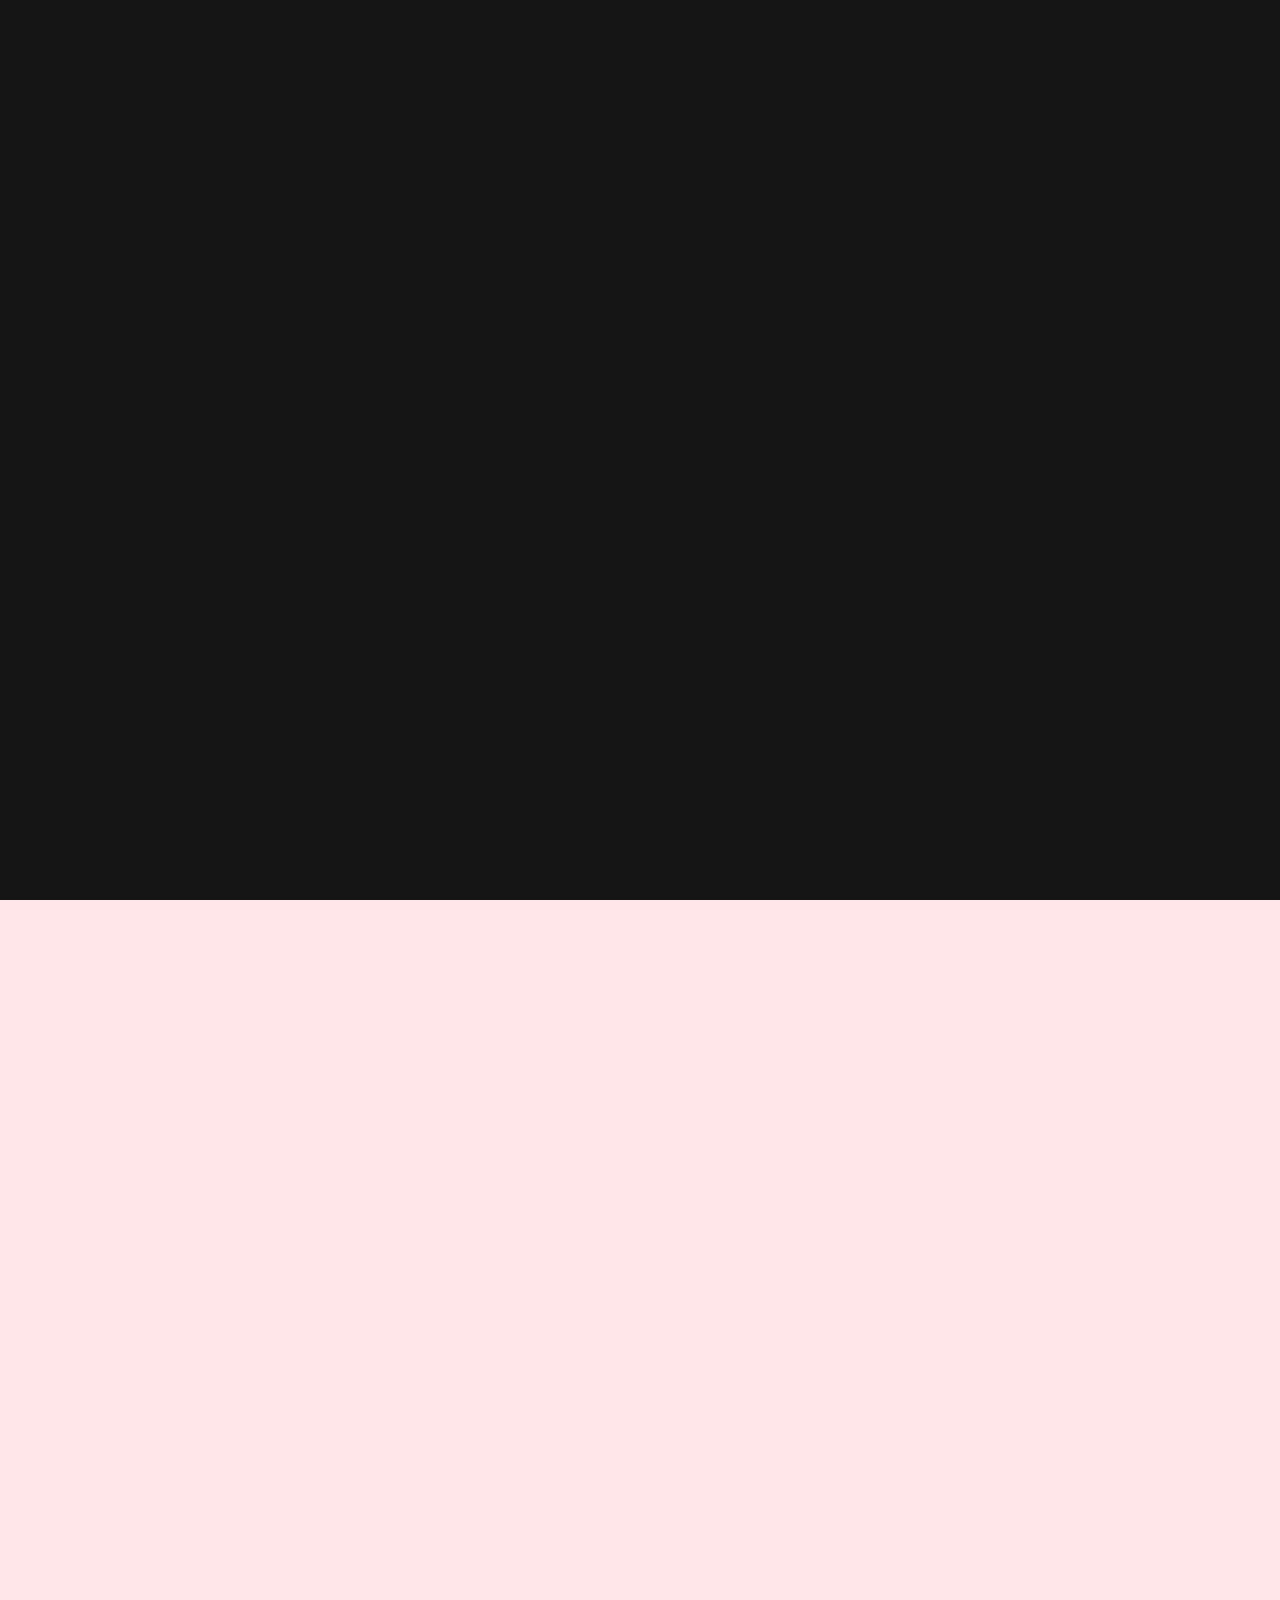
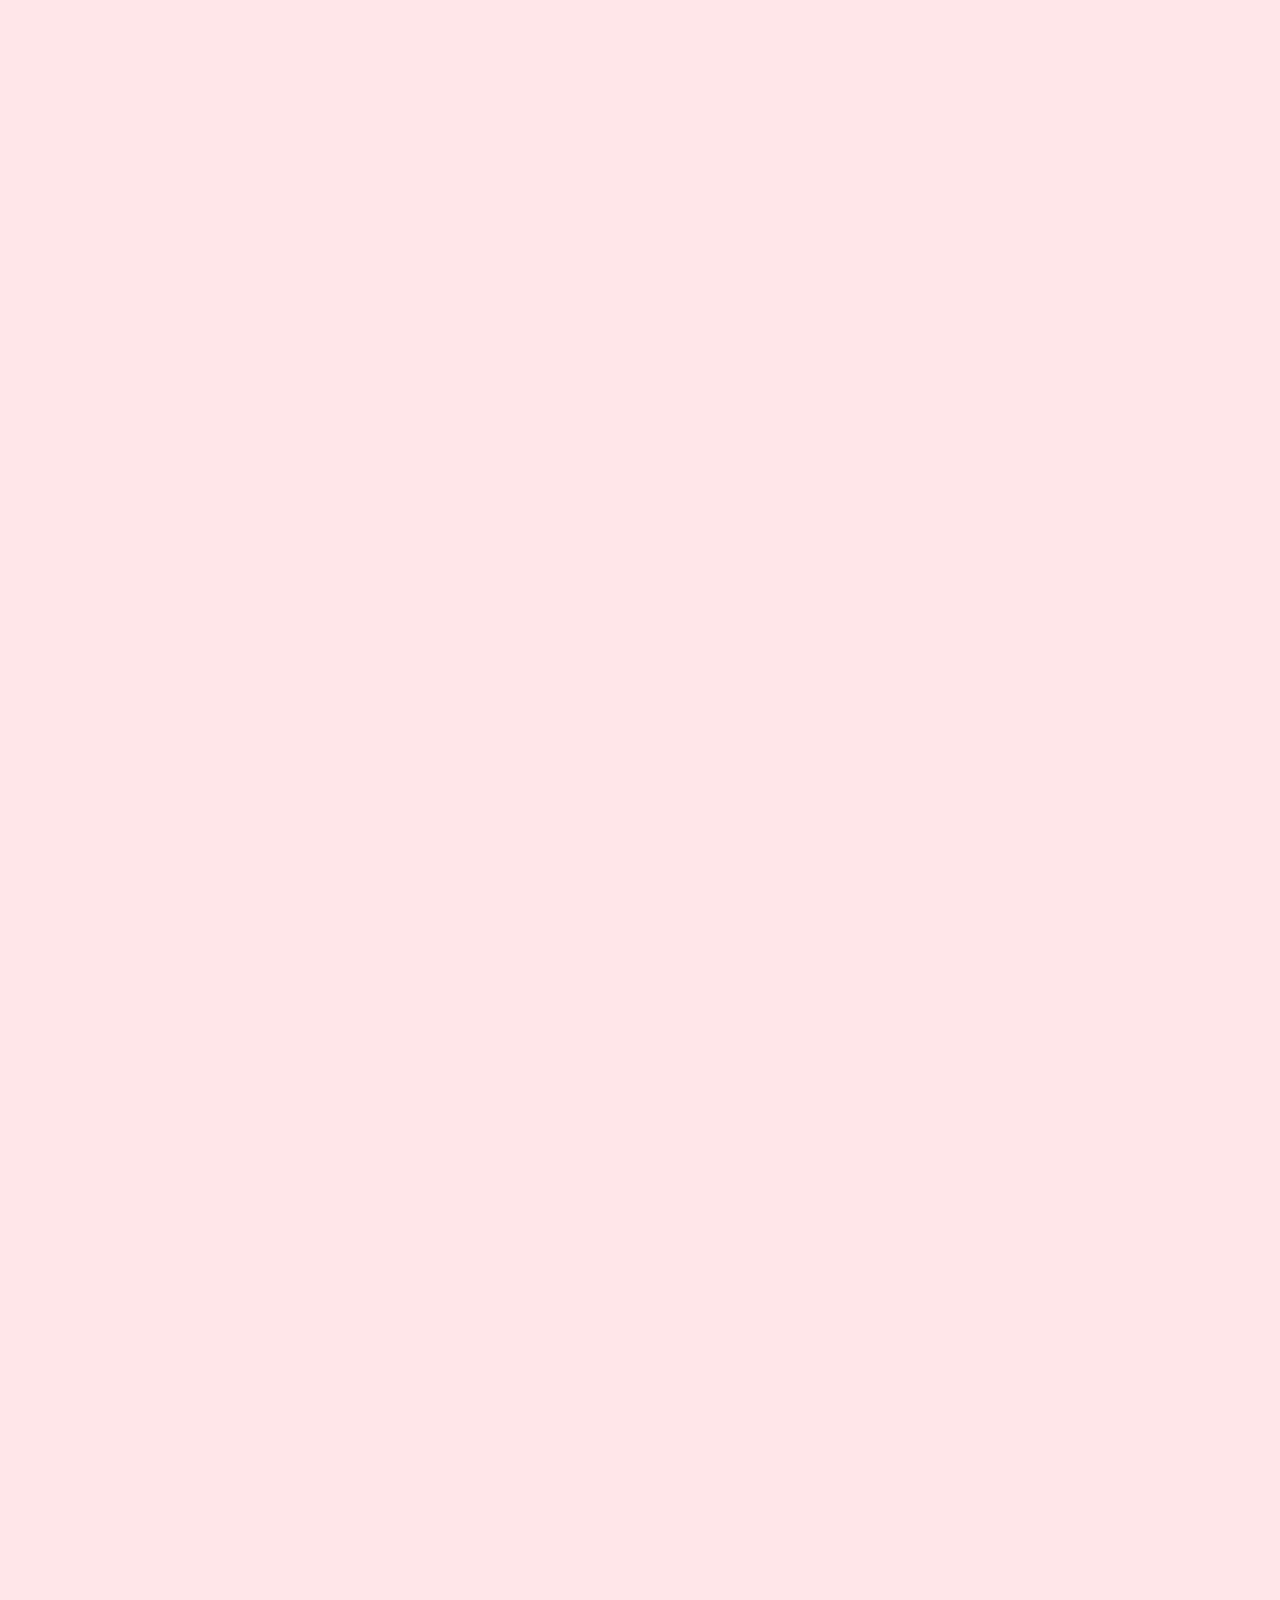
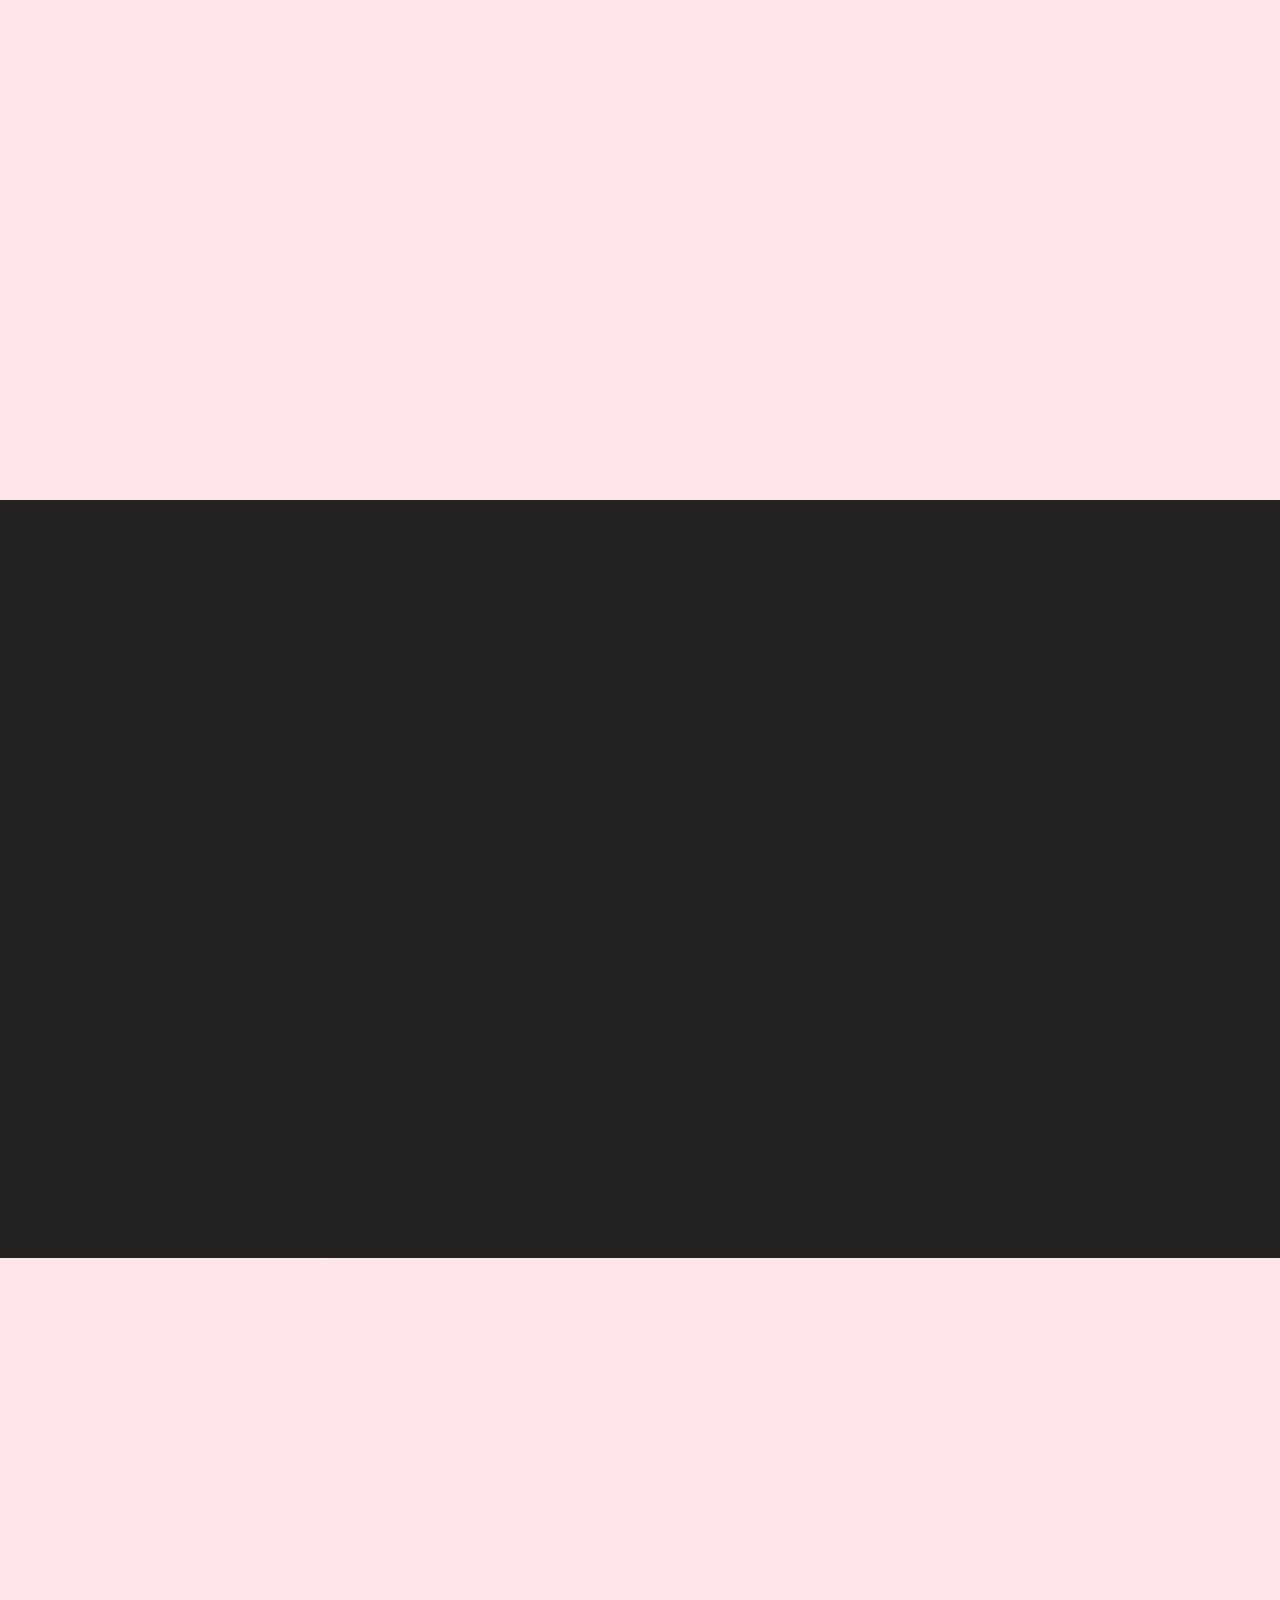
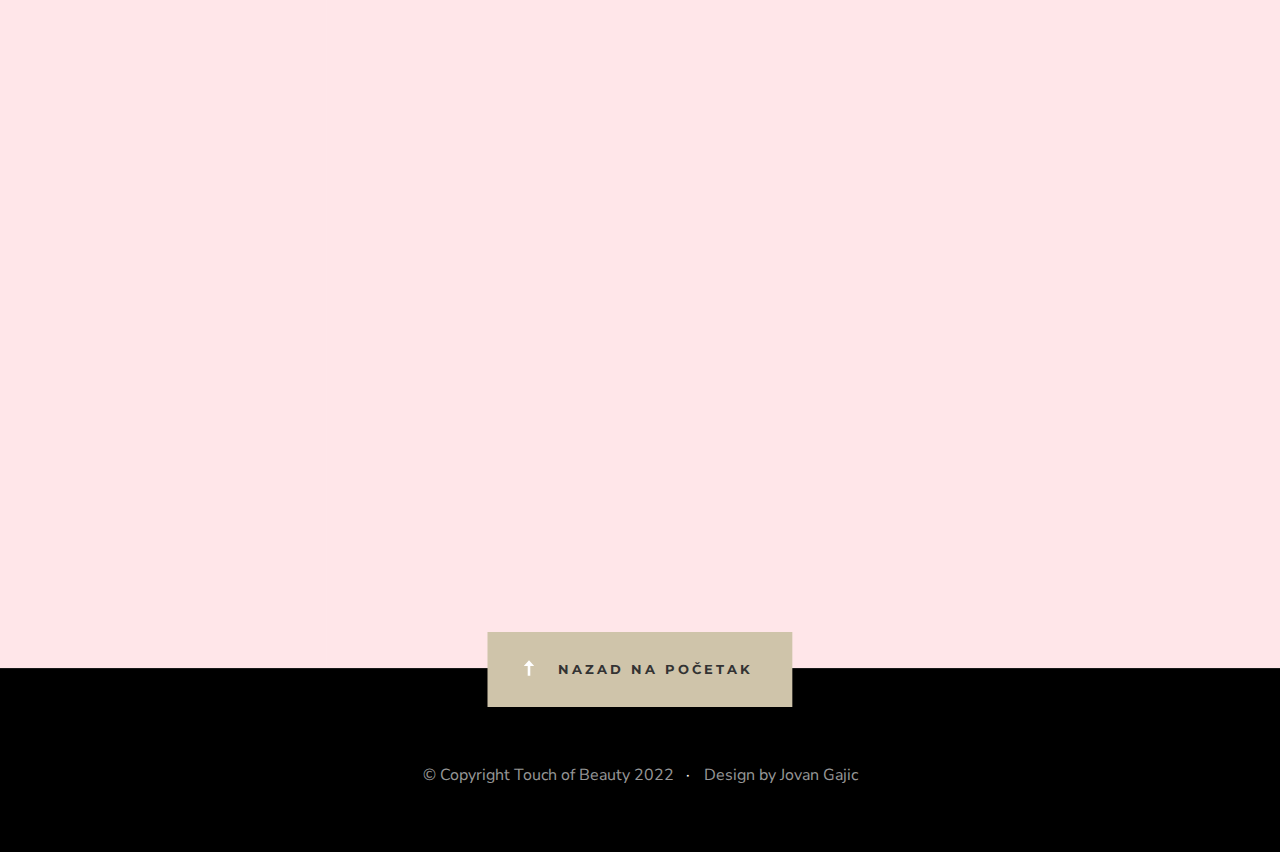
==== commit ee3fe183: "test" ====
--- a/index.html
+++ b/index.html
@@ -174,7 +174,7 @@
                 <h1 class="display-1">
                     Masaža lica ili tela? Ja ću reći - oba! Dobro, možda malo više masaža lica.
                 </h1>
-                <img src="images/mira.png">
+                <!-- <img src="images/mira.png"> -->
                 
             </div>
         </div> <!-- end section-header -->
@@ -252,6 +252,29 @@
     </div>
     <!-- services
     ================================================== -->
+    <section id="about" class="s-about target-section">
+
+        <div class="row section-header bit-narrow" data-aos="fade-up">
+            <div class="col-full">
+                <h3 class="subhead">Who We Are</h3>
+                <h1 class="display-1">
+                We are ulti.digital, a consulting agency with partners worldwide. We design thoughtful digital experiences
+                and beautiful brand aesthetics. How do we do that?
+                </h1>
+            </div>
+        </div> <!-- end section-header -->
+
+        <div class="row bit-narrow" data-aos="fade-up">
+            <div class="col-full">
+                <p class="lead">
+                By using social media strategies and implementing procedures based on the results of extensive analysis, study of social media trends, and application of specifics unique to your brand , we are confident in delivering effective results within your social media channels.
+                </p>
+            </div>
+        </div>
+        </section>
+    
+   
+
     <section id='services' class="s-services target-section darker">
 
         <div class="row section-header bit-narrow" data-aos="fade-up">
@@ -457,7 +480,46 @@
       </section> <!-- end s-works -->
 
 
-
+      <section class="s-testimonials">
+
+        <!-- <div class="testimonials__icon" data-aos="fade-up"></div> -->
+    
+        <div class="row testimonials narrow">
+    
+            <div class="col-full testimonials__slider" data-aos="fade-up" style="color: white;">
+    
+                <div class="testimonials__slide">
+                    <p>Qui ipsam temporibus quisquam vel. Maiores eos cumque distinctio nam accusantium ipsum.
+                    Laudantium quia consequatur molestias delectus culpa facere hic dolores aperiam. Accusantium quos qui praesentium corpori.</p>
+                    <div class="testimonials__author">
+                        Tim Cook
+                        <span>CEO, Apple</span>
+                    </div>
+                </div> <!-- end testimonials__slide -->
+    
+                <div class="testimonials__slide">
+                    <p>Excepturi nam cupiditate culpa doloremque deleniti repellat. Veniam quos repellat voluptas animi adipisci.
+                    Nisi eaque consequatur. Quasi voluptas eius distinctio. Atque eos maxime. Qui ipsam temporibus quisquam vel.</p>
+                    <div class="testimonials__author">
+                        Sundar Pichai
+                        <span>CEO, Google</span>
+                    </div>
+                </div> <!-- end testimonials__slide -->
+    
+                <div class="testimonials__slide">
+                    <p>Repellat dignissimos libero. Qui sed at corrupti expedita voluptas odit. Nihil ea quia nesciunt. Ducimus aut sed ipsam.
+                    Autem eaque officia cum exercitationem sunt voluptatum accusamus. Quasi voluptas eius distinctio.</p>
+                    <div class="testimonials__author">
+                        Satya Nadella
+                        <span>CEO, Microsoft</span>
+                    </div>
+                </div> <!-- end testimonials__slide -->
+    
+            </div> <!-- end testimonials__slider -->
+    
+        </div> <!-- end testimonials -->
+    
+    </section> 
 
 
   </section> <!-- end s-clients --> 
--- a/css/main.css
+++ b/css/main.css
@@ -2731,7 +2731,7 @@
 .s-about {
   padding-top: 18rem;
   /* padding-bottom: 18rem; */
-  background-color: #CFC4AA;
+  background-color: #FFE6E9;
   position: relative;
 }
 
@@ -3603,7 +3603,7 @@
 .s-contact {
   padding-top: 16.2rem;
   padding-bottom: 21rem;
-  background-color: #CFC4AA;
+  background-color: #FFE6E9;
   color: rgba(255, 255, 255, 0.6);
   text-align: center;
   position: relative;
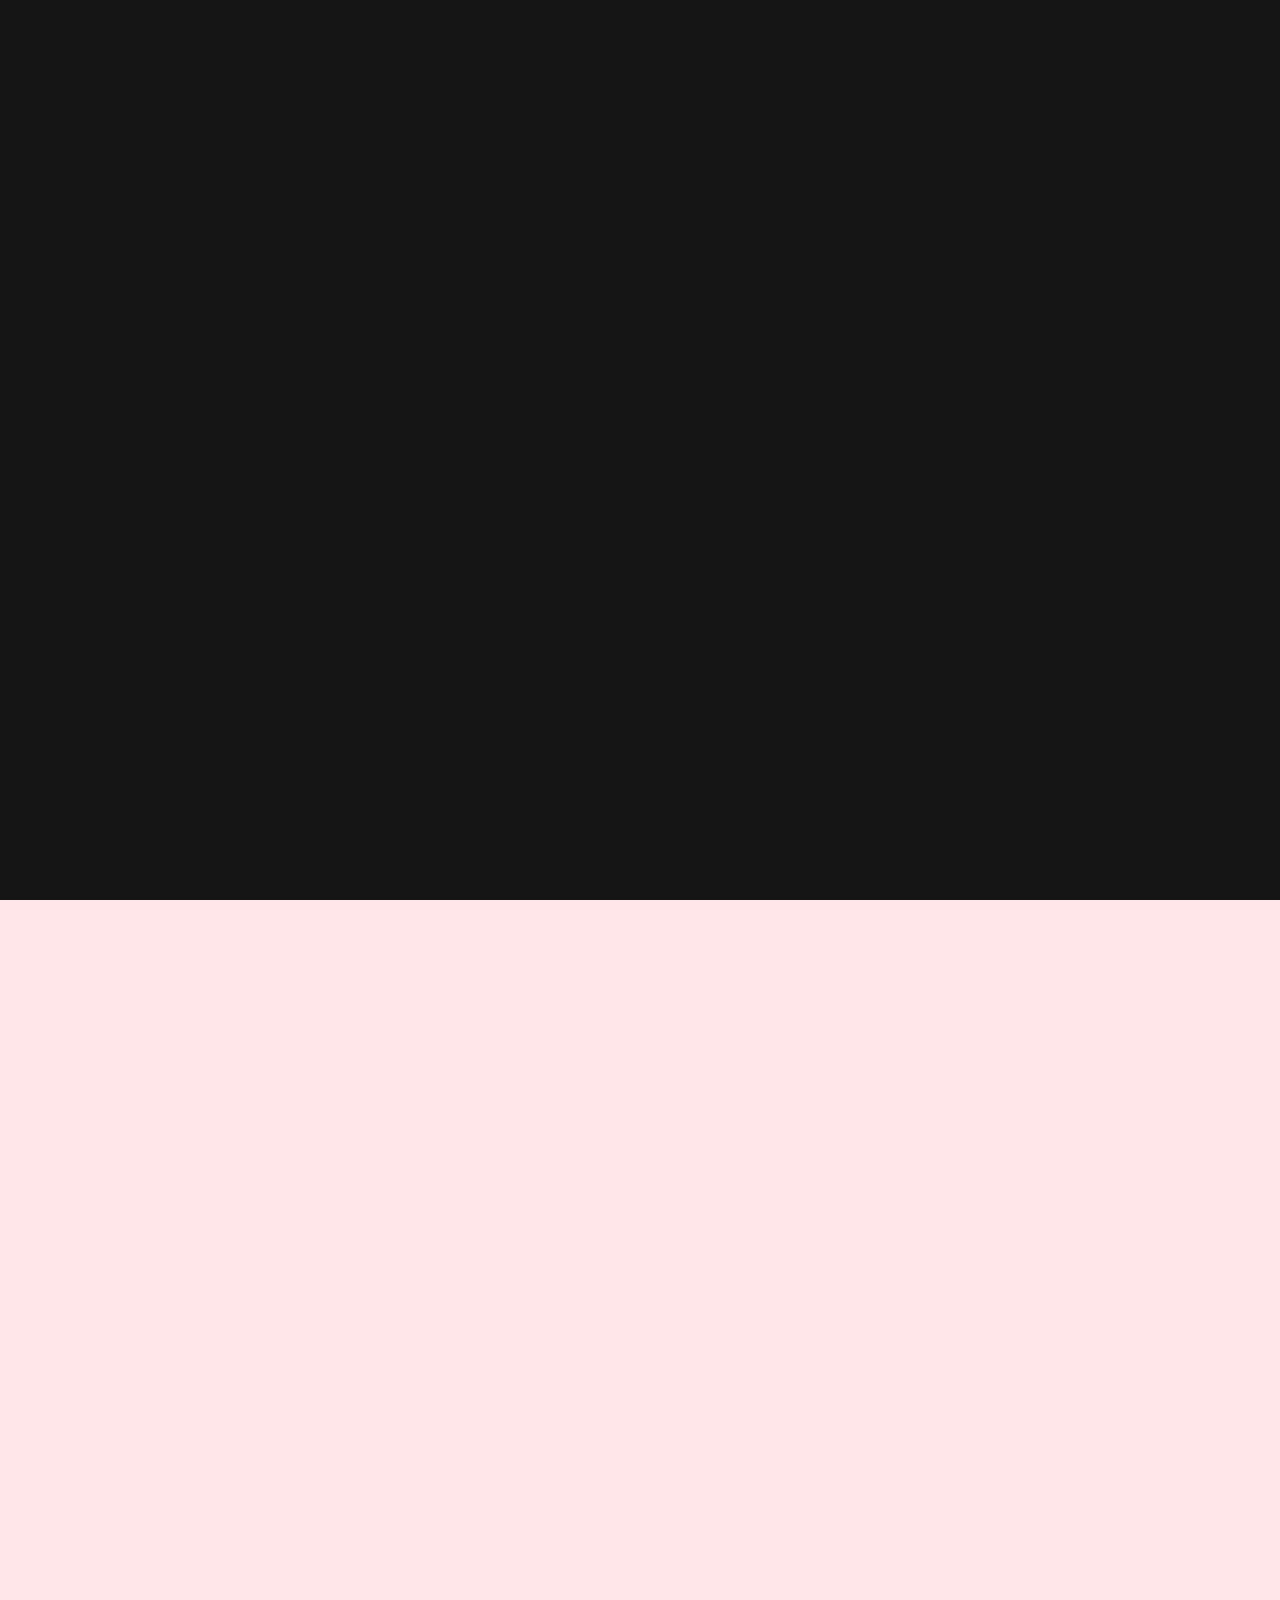
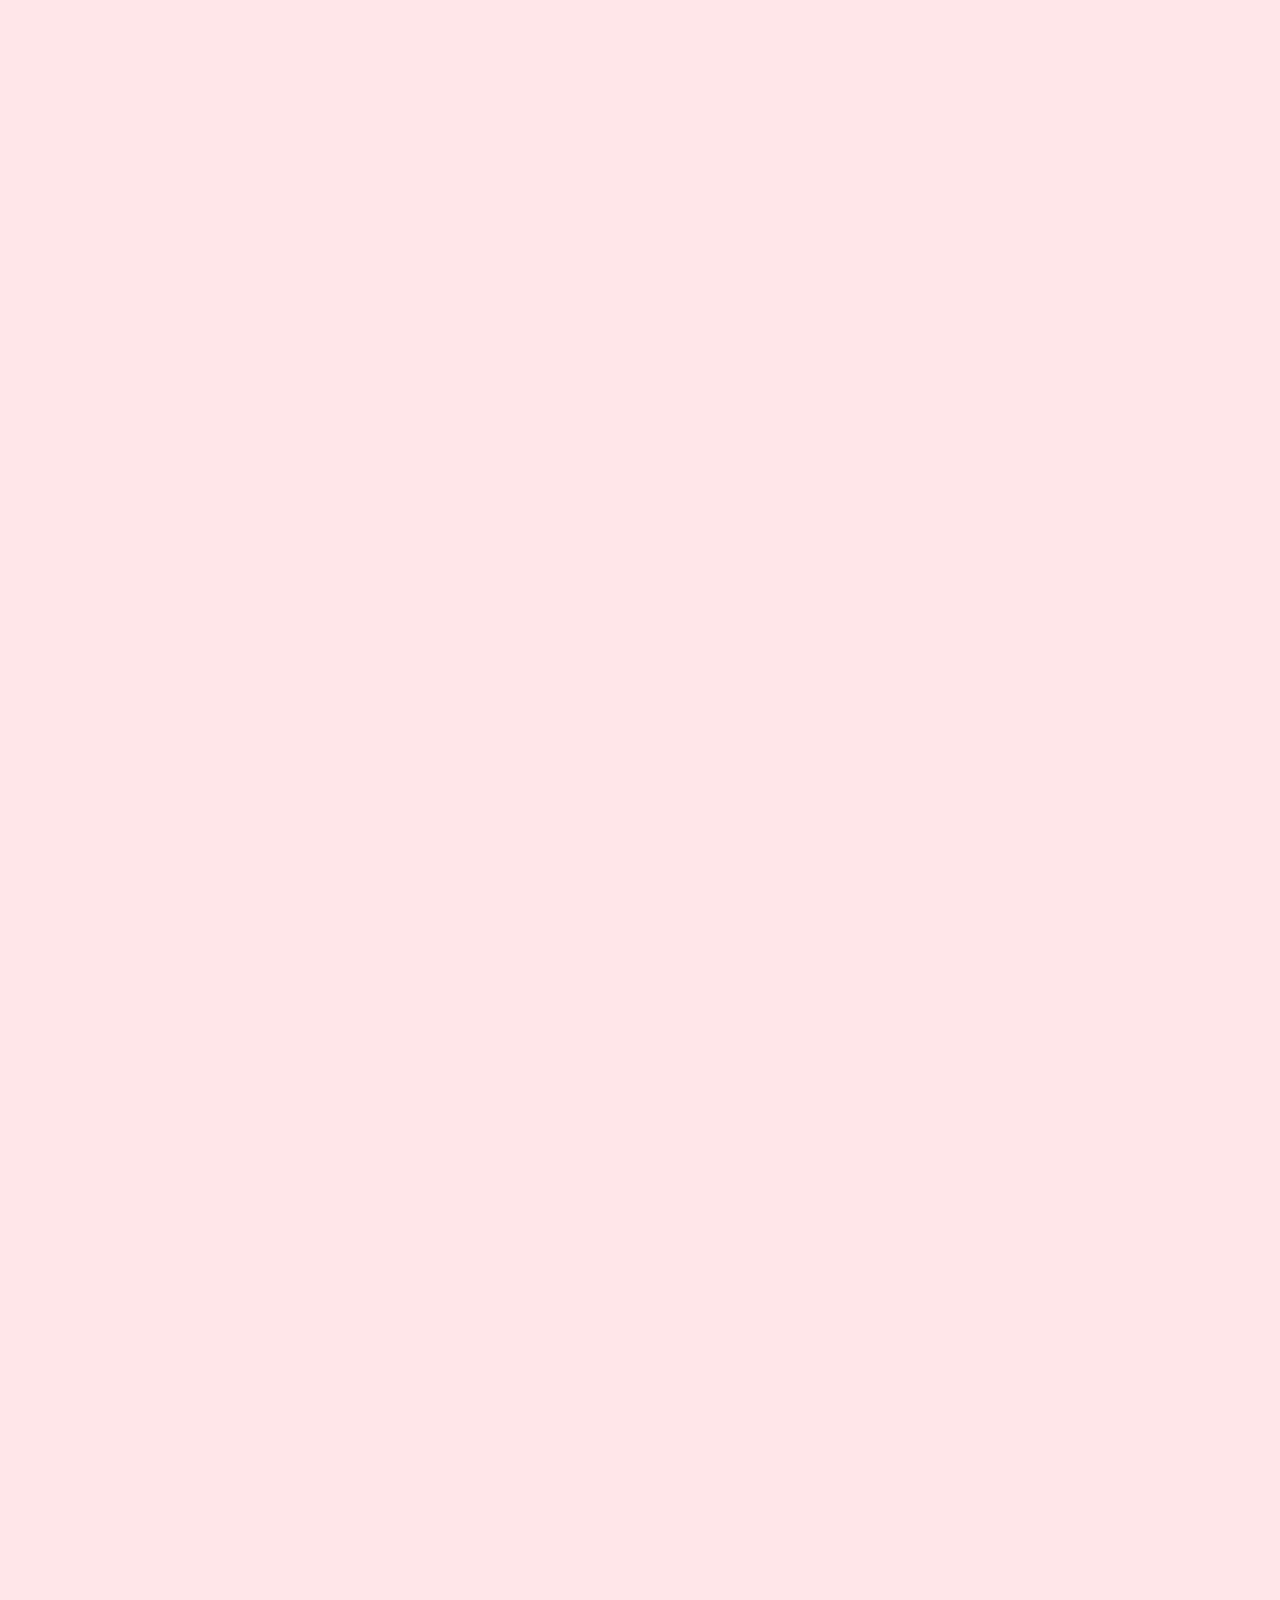
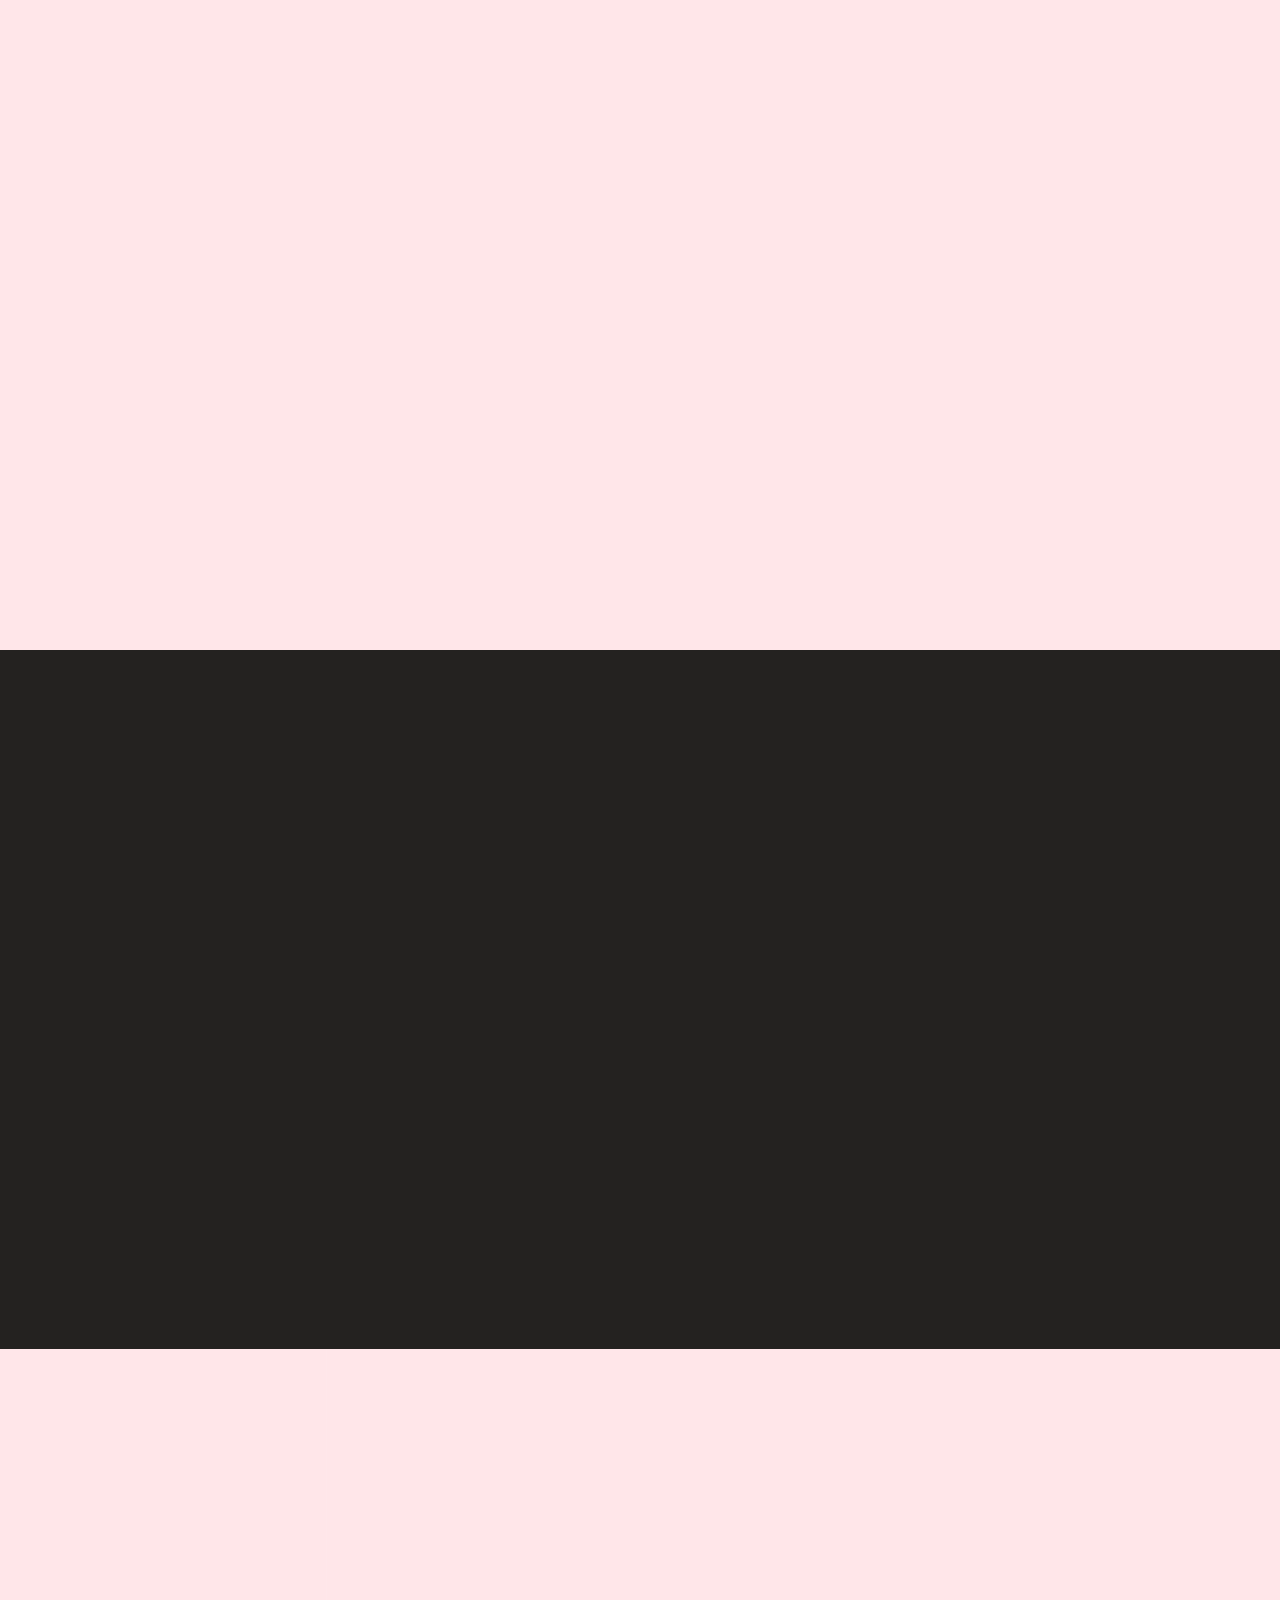
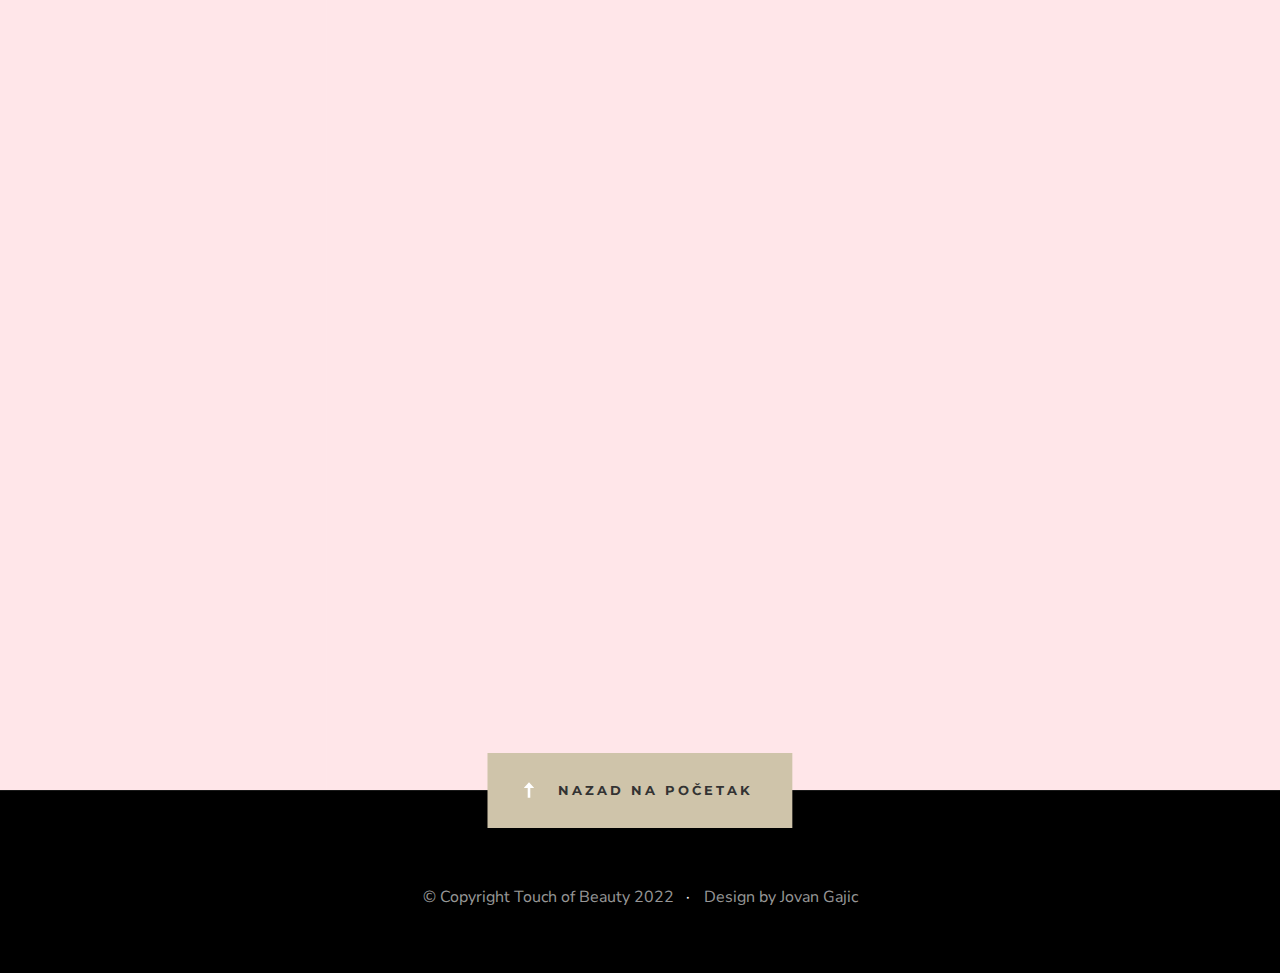
==== commit ecbec8bc: "Add files via upload" ====
--- a/index.html
+++ b/index.html
@@ -133,8 +133,8 @@
                     <a href="#about" class="smoothscroll btn btn--primary btn--large">
                         Facefitness
                     </a>
-                    <a href="#contact" class="smoothscroll btn btn--large">
-                        Book
+                    <a href="https://forms.gle/GirW9BrJVVKMXne38" class="smoothscroll btn btn--large">
+                        Book ONLINE
                     </a>
                 </div>
 
@@ -230,7 +230,8 @@
             </div> <!-- end process -->
 
         </div> <!-- end row -->
-
+        
+      
     </section> <!-- end s-about -->
 
     <!-- <div class="row clients-wrap" data-aos="fade-up">
@@ -244,22 +245,158 @@
                 <li><a href="#0">Apple</a></li>
             </ul>
         </div> -->
-
-
-
-
-
-    </div>
+        <section id='services' class="s-services target-section darker">
+
+            
+    
+    
+            <div class="row masonry-wrap" style="margin-top:-100px;">
+    
+                <div class="masonry">
+    
+                     <!-- end masonry__brick -->
+    
+                   
+    
+                    <div class="masonry__brick" data-aos="fade-up">
+                        <div class="item-folio">
+    
+                            <div class="item-folio__thumb">
+                                <a href="images/pic3.jpg" class="thumb-link" title="Grow Green" data-size="1050x700">
+                                    <img src="images/pic3.jpg"
+                                         srcset="images/pic3.jpg 1x, images/pic3.jpg 2x" alt="">
+                                </a>
+                            </div>
+    
+                            <div class="item-folio__text">
+                                <h3 class="item-folio__title"  style="color:white;">
+                                    Silikonske čašice
+                                </h3>
+                                <p class="item-folio__cat"  style="color:white;">
+                                    Pogodni su za limfnu drenažu,oslobadjanje vode i toksina i bolju cirkulaciju 
+                                </p>
+                            </div>
+    
+                            <a href="https://www.behance.net/" class="item-folio__project-link" title="Project link">
+                                <i class="icon-link"></i>
+                            </a>
+    
+                            <div class="item-folio__caption"  style="color:white;">
+                                <p>Pogodni su za limfnu drenažu,oslobadjanje vode i toksina i bolju cirkulaciju </p>
+                            </div>
+    
+                        </div>
+                    </div> <!-- end masonry__brick -->
+    
+                    <!-- <div class="masonry__brick" data-aos="fade-up">
+                        <div class="item-folio">
+    
+                            <div class="item-folio__thumb">
+                                <a href="images/3sportsfanatic4.jpg" class="thumb-link" title="Shutterbug" data-size="1050x700">
+                                    <img src="images/3sportsfanatic4.jpg"
+                                         srcset="images/3sportsfanatic4.jpg 1x, images/3sportsfanatic4.jpg 2x" alt="">
+                                </a>
+                            </div>
+    
+                            <div class="item-folio__text">
+                                <h3 class="item-folio__title">
+                                    Temporibus
+                                </h3>
+                                <p class="item-folio__cat">
+                                    Temporibus
+                                </p>
+                            </div>
+    
+                            <a href="https://www.behance.net/" class="item-folio__project-link" title="Project link">
+                                <i class="icon-link"></i>
+                            </a>
+    
+                            <div class="item-folio__caption">
+                                <p>Vero molestiae sed aut natus excepturi. Et tempora numquam. Temporibus iusto quo.Unde dolorem corrupti neque nisi.</p>
+                            </div>
+    
+                        </div>
+                    </div> -->
+    <!--
+                    <div class="masonry__brick" data-aos="fade-up">
+                        <div class="item-folio">
+    
+                          <div class="item-folio__thumb">
+                              <a href="images/3sportsfanatic5.jpg" class="thumb-link" title="Shutterbug" data-size="1050x700">
+                                  <img src="images/3sportsfanatic5.jpg"
+                                       srcset="images/3sportsfanatic5.jpg 1x, images/3sportsfanatic5.jpg 2x" alt="">
+                              </a>
+                          </div>
+    
+                            <div class="item-folio__text">
+                                <h3 class="item-folio__title">
+                                    Temporibus
+                                </h3>
+                                <p class="item-folio__cat">
+                                    Temporibus
+                                </p>
+                            </div>
+    
+                            <a href="https://www.behance.net/" class="item-folio__project-link" title="Project link">
+                                <i class="icon-link"></i>
+                            </a>
+    
+                            <div class="item-folio__caption">
+                                <p>Vero molestiae sed aut natus excepturi. Et tempora numquam. Temporibus iusto quo.Unde dolorem corrupti neque nisi.</p>
+                            </div>
+    
+                        </div>
+                    </div> end masonry__brick -->
+    
+                    <div class="masonry__brick" data-aos="fade-up">
+                        <div class="item-folio">
+    
+                          <div class="item-folio__thumb">
+                              <a href="images/pic4.jpg" class="thumb-link" title="Shutterbug" data-size="1050x700">
+                                  <img src="images/pic4.jpg"
+                                       srcset="images/pic4.jpg 1x, images/pic4.jpg 2x" alt="">
+                              </a>
+                          </div>
+    
+    
+                            <div class="item-folio__text">
+                                <h3 class="item-folio__title">
+                                    Temporibus
+                                </h3>
+                                <p class="item-folio__cat">
+                                    Temporibus
+                                </p>
+                            </div>
+    
+                            <a href="https://www.behance.net/" class="item-folio__project-link" title="Project link">
+                                <i class="icon-link"></i>
+                            </a>
+    
+                            <div class="item-folio__caption">
+                                <p>Vero molestiae sed aut natus excepturi. Et tempora numquam. Temporibus iusto quo.Unde dolorem corrupti neque nisi.</p>
+                            </div>
+    
+                        </div>
+                    </div> <!-- end masonry__brick --> 
+                </div> <!-- end masonry -->
+    
+            </div> <!-- end masonry-wrap -->
+    
+          </section> 
+
+       
+
+
+  
     <!-- services
     ================================================== -->
     <section id="about" class="s-about target-section">
 
-        <div class="row section-header bit-narrow" data-aos="fade-up">
+        <div class="row section-header bit-narrow" data-aos="fade-up" style="margin-top:-200px;">
             <div class="col-full">
-                <h3 class="subhead">Who We Are</h3>
+                <h3 class="subhead" style="color:black;">Šta je to facefitnes?  </h3>
                 <h1 class="display-1">
-                We are ulti.digital, a consulting agency with partners worldwide. We design thoughtful digital experiences
-                and beautiful brand aesthetics. How do we do that?
+                    Formalan opis face fitnesa-a bio bi trening lica 
                 </h1>
             </div>
         </div> <!-- end section-header -->
@@ -267,17 +404,43 @@
         <div class="row bit-narrow" data-aos="fade-up">
             <div class="col-full">
                 <p class="lead">
-                By using social media strategies and implementing procedures based on the results of extensive analysis, study of social media trends, and application of specifics unique to your brand , we are confident in delivering effective results within your social media channels.
+                    Čijim redovnim korišćenjem zatežemo i podižemo mišiće lica a samim tim i kožu.Sveopšte mišljenje ljudi koji vole i neguju prirodan izgled face fitness je prava stvar
                 </p>
             </div>
         </div>
-        </section>
+     </section>
+
+
+     <section id="about" class="s-about target-section">
+
+        <div class="row section-header bit-narrow" data-aos="fade-up" style="margin-top:-200px;">
+            <div class="col-full">
+                <h1 class="display-1">
+                    Masaža treba prija i daje osecaj opuštenosti,svežine i rasterecenosti kada se ista završi
+                </h1>
+            </div>
+        </div> <!-- end section-header -->
+
+        <div class="row bit-narrow" data-aos="fade-up">
+            <div class="col-full">
+                <p class="lead">
+                    Imajući u vidu da zateže lice i smanjuje bore masaža podrazumeva i druge korisne stvari 
+Kako koza stari gubi se kolagen 
+Zbog toga “pati”srednji sloj koze
+Gubi se elastičnost iste i samim tim koza se bora i opada 
+Kako koza stari smanjuje se masnoća posebno na celu i obrazima 
+Nestaje kontura lica i pojavljuju se jastucici masti kao odvojene strukture
+Zato masažom lica rasporedjujemo masti
+                </p>
+            </div>
+        </div>
+     </section>
     
    
 
     <section id='services' class="s-services target-section darker">
 
-        <div class="row section-header bit-narrow" data-aos="fade-up">
+        <div class="row section-header bit-narrow" data-aos="fade-up" style="margin-top:-200px;">
             <div class="col-full">
                 <h3 class="subhead" style="color:#333;">Proizvodi</h3>
                 <h1 class="display-1">
@@ -304,12 +467,13 @@
                         </div>
 
                         <div class="item-folio__text">
-                            <h3 class="item-folio__title">
-                                Facefitness - Kamen
+                            <h3 class="item-folio__title" style="color:white;">
+                                Gua Sha kamen
                             </h3>
-                            <p class="item-folio__cat">
-                                Zateže i podiže opušteno lice
-                            </p>
+                            <p class="item-folio__cat" style="color:white;">
+                                Pored ručne masaze
+                                Koriste se gua sha kamen i silikonske čašice 
+                                Pogodni su za limfnu drenažu,oslobadjanje vode i toksina i bolju cirkulaciju                            </p>
                         </div>
 
                         <a href="https://www.behance.net/" class="item-folio__project-link" title="Project link">
@@ -317,7 +481,9 @@
                         </a>
 
                         <div class="item-folio__caption">
-                            <p>Smanjuje bore i usporava nastanak novih</p>
+                            <p>Pored ručne masaze
+                                Koriste se gua sha kamen i silikonske čašice 
+                                Pogodni su za limfnu drenažu,oslobadjanje vode i toksina i bolju cirkulaciju   </p>
                         </div>
 
                     </div>
@@ -353,126 +519,6 @@
                     </div>
                 </div> <!-- end masonry__brick -->
 
-                <div class="masonry__brick" data-aos="fade-up">
-                    <div class="item-folio">
-
-                        <div class="item-folio__thumb">
-                            <a href="images/pic3.jpg" class="thumb-link" title="Grow Green" data-size="1050x700">
-                                <img src="images/pic3.jpg"
-                                     srcset="images/pic3.jpg 1x, images/pic3.jpg 2x" alt="">
-                            </a>
-                        </div>
-
-                        <div class="item-folio__text">
-                            <h3 class="item-folio__title">
-                                Temporibus
-                            </h3>
-                            <p class="item-folio__cat">
-                                Temporibus
-                            </p>
-                        </div>
-
-                        <a href="https://www.behance.net/" class="item-folio__project-link" title="Project link">
-                            <i class="icon-link"></i>
-                        </a>
-
-                        <div class="item-folio__caption">
-                            <p>Vero molestiae sed aut natus excepturi. Et tempora numquam. Temporibus iusto quo.Unde dolorem corrupti neque nisi.</p>
-                        </div>
-
-                    </div>
-                </div> <!-- end masonry__brick -->
-
-                <!-- <div class="masonry__brick" data-aos="fade-up">
-                    <div class="item-folio">
-
-                        <div class="item-folio__thumb">
-                            <a href="images/3sportsfanatic4.jpg" class="thumb-link" title="Shutterbug" data-size="1050x700">
-                                <img src="images/3sportsfanatic4.jpg"
-                                     srcset="images/3sportsfanatic4.jpg 1x, images/3sportsfanatic4.jpg 2x" alt="">
-                            </a>
-                        </div>
-
-                        <div class="item-folio__text">
-                            <h3 class="item-folio__title">
-                                Temporibus
-                            </h3>
-                            <p class="item-folio__cat">
-                                Temporibus
-                            </p>
-                        </div>
-
-                        <a href="https://www.behance.net/" class="item-folio__project-link" title="Project link">
-                            <i class="icon-link"></i>
-                        </a>
-
-                        <div class="item-folio__caption">
-                            <p>Vero molestiae sed aut natus excepturi. Et tempora numquam. Temporibus iusto quo.Unde dolorem corrupti neque nisi.</p>
-                        </div>
-
-                    </div>
-                </div> -->
-<!--
-                <div class="masonry__brick" data-aos="fade-up">
-                    <div class="item-folio">
-
-                      <div class="item-folio__thumb">
-                          <a href="images/3sportsfanatic5.jpg" class="thumb-link" title="Shutterbug" data-size="1050x700">
-                              <img src="images/3sportsfanatic5.jpg"
-                                   srcset="images/3sportsfanatic5.jpg 1x, images/3sportsfanatic5.jpg 2x" alt="">
-                          </a>
-                      </div>
-
-                        <div class="item-folio__text">
-                            <h3 class="item-folio__title">
-                                Temporibus
-                            </h3>
-                            <p class="item-folio__cat">
-                                Temporibus
-                            </p>
-                        </div>
-
-                        <a href="https://www.behance.net/" class="item-folio__project-link" title="Project link">
-                            <i class="icon-link"></i>
-                        </a>
-
-                        <div class="item-folio__caption">
-                            <p>Vero molestiae sed aut natus excepturi. Et tempora numquam. Temporibus iusto quo.Unde dolorem corrupti neque nisi.</p>
-                        </div>
-
-                    </div>
-                </div> end masonry__brick -->
-
-                <div class="masonry__brick" data-aos="fade-up">
-                    <div class="item-folio">
-
-                      <div class="item-folio__thumb">
-                          <a href="images/pic4.jpg" class="thumb-link" title="Shutterbug" data-size="1050x700">
-                              <img src="images/pic4.jpg"
-                                   srcset="images/pic4.jpg 1x, images/pic4.jpg 2x" alt="">
-                          </a>
-                      </div>
-
-
-                        <div class="item-folio__text">
-                            <h3 class="item-folio__title">
-                                Temporibus
-                            </h3>
-                            <p class="item-folio__cat">
-                                Temporibus
-                            </p>
-                        </div>
-
-                        <a href="https://www.behance.net/" class="item-folio__project-link" title="Project link">
-                            <i class="icon-link"></i>
-                        </a>
-
-                        <div class="item-folio__caption">
-                            <p>Vero molestiae sed aut natus excepturi. Et tempora numquam. Temporibus iusto quo.Unde dolorem corrupti neque nisi.</p>
-                        </div>
-
-                    </div>
-                </div> <!-- end masonry__brick --> 
             </div> <!-- end masonry -->
 
         </div> <!-- end masonry-wrap -->
@@ -489,30 +535,29 @@
             <div class="col-full testimonials__slider" data-aos="fade-up" style="color: white;">
     
                 <div class="testimonials__slide">
-                    <p>Qui ipsam temporibus quisquam vel. Maiores eos cumque distinctio nam accusantium ipsum.
-                    Laudantium quia consequatur molestias delectus culpa facere hic dolores aperiam. Accusantium quos qui praesentium corpori.</p>
+                    <p>Masaža je dobro lg uticaja o na kosti lica
+                        Kada vršimo pritisak i masiramo mišice koštano tkivo jača</p>
                     <div class="testimonials__author">
-                        Tim Cook
-                        <span>CEO, Apple</span>
+                        
                     </div>
                 </div> <!-- end testimonials__slide -->
     
                 <div class="testimonials__slide">
-                    <p>Excepturi nam cupiditate culpa doloremque deleniti repellat. Veniam quos repellat voluptas animi adipisci.
-                    Nisi eaque consequatur. Quasi voluptas eius distinctio. Atque eos maxime. Qui ipsam temporibus quisquam vel.</p>
+                    <p>Jako dobar i opuštajući deo masaze je i masaža vratnog dela i glave 
+                        Deluje na oslobadjanje napetosti i glave i prija najviše</p>
                     <div class="testimonials__author">
-                        Sundar Pichai
-                        <span>CEO, Google</span>
+                        Masaža
+                        <span>Vrata i glave</span>
                     </div>
                 </div> <!-- end testimonials__slide -->
     
                 <div class="testimonials__slide">
-                    <p>Repellat dignissimos libero. Qui sed at corrupti expedita voluptas odit. Nihil ea quia nesciunt. Ducimus aut sed ipsam.
-                    Autem eaque officia cum exercitationem sunt voluptatum accusamus. Quasi voluptas eius distinctio.</p>
-                    <div class="testimonials__author">
+                    <p>Masažom lica smanjuje se umoran izgled
+                        Nadutost lica i vraća se zdrava boja </p>
+                    <!-- <div class="testimonials__author">
                         Satya Nadella
                         <span>CEO, Microsoft</span>
-                    </div>
+                    </div> -->
                 </div> <!-- end testimonials__slide -->
     
             </div> <!-- end testimonials__slider -->
@@ -538,14 +583,25 @@
                 <div></div>
             </div>
 
+          
         <div class="row section-header narrow" data-aos="fade-up">
             <div class="col-full">
                 <h3 class="subhead" style="color:#333;">Kontakt</h3>
                 <h1 class="display-1">Pozovi nas za više informacija <br> i zakaži termin koji ćeš pokloniti sebi </h1>
+                <div class="home-content__button">
+                    <a tel='+381637779988' class="smoothscroll btn btn--primary btn--large">
+                        POZOVI
+                    </a>
+                    <a href="https://forms.gle/GirW9BrJVVKMXne38" class="smoothscroll btn btn--large">
+                      ONLINE
+                    </a>
+                </div>
             </div>
         </div> <!-- end section-header -->
 
-        <div class="row contact-main" data-aos="fade-up">
+       
+
+        <div class="row contact-main" data-aos="fade-up"style="color:#333;">
             <div class="col-full">
                 <p class="contact-email">
                     <!-- <a href="mailto:#0">sayhello@sublime.com</a> -->
@@ -555,18 +611,18 @@
                 Kragujevac, Serbia 34000
                 </p>
                 <p class="contact-numbers">
-                +381 63 777 9988
+                <a tel='+381637779988'>+381 63 777 9988</a>
                 </p>
 
                 <ul class="contact-social">
                     <li>
-                        <a href="#0"><i class="fab fa-facebook"></i></a>
+                        <a href="#0"><i class="fab fa-facebook" style="color:#333;"></i></a>
                     </li>
                     <!-- <li>
                         <a href="#0"><i class="fab fa-twitter"></i></a>
                     </li> -->
                     <li>
-                        <a href="#0"><i class="fab fa-instagram"></i></a>
+                        <a href="#0"><i class="fab fa-instagram" style="color:#333;"></i></a>
                     </li>
                     <!-- <li>
                         <a href="#0"><i class="fab fa-behance"></i></a>
@@ -576,7 +632,10 @@
                     </li> -->
                 </ul>
             </div>
+           
         </div>
+
+        
 
     </section> <!-- end s-contact -->
 
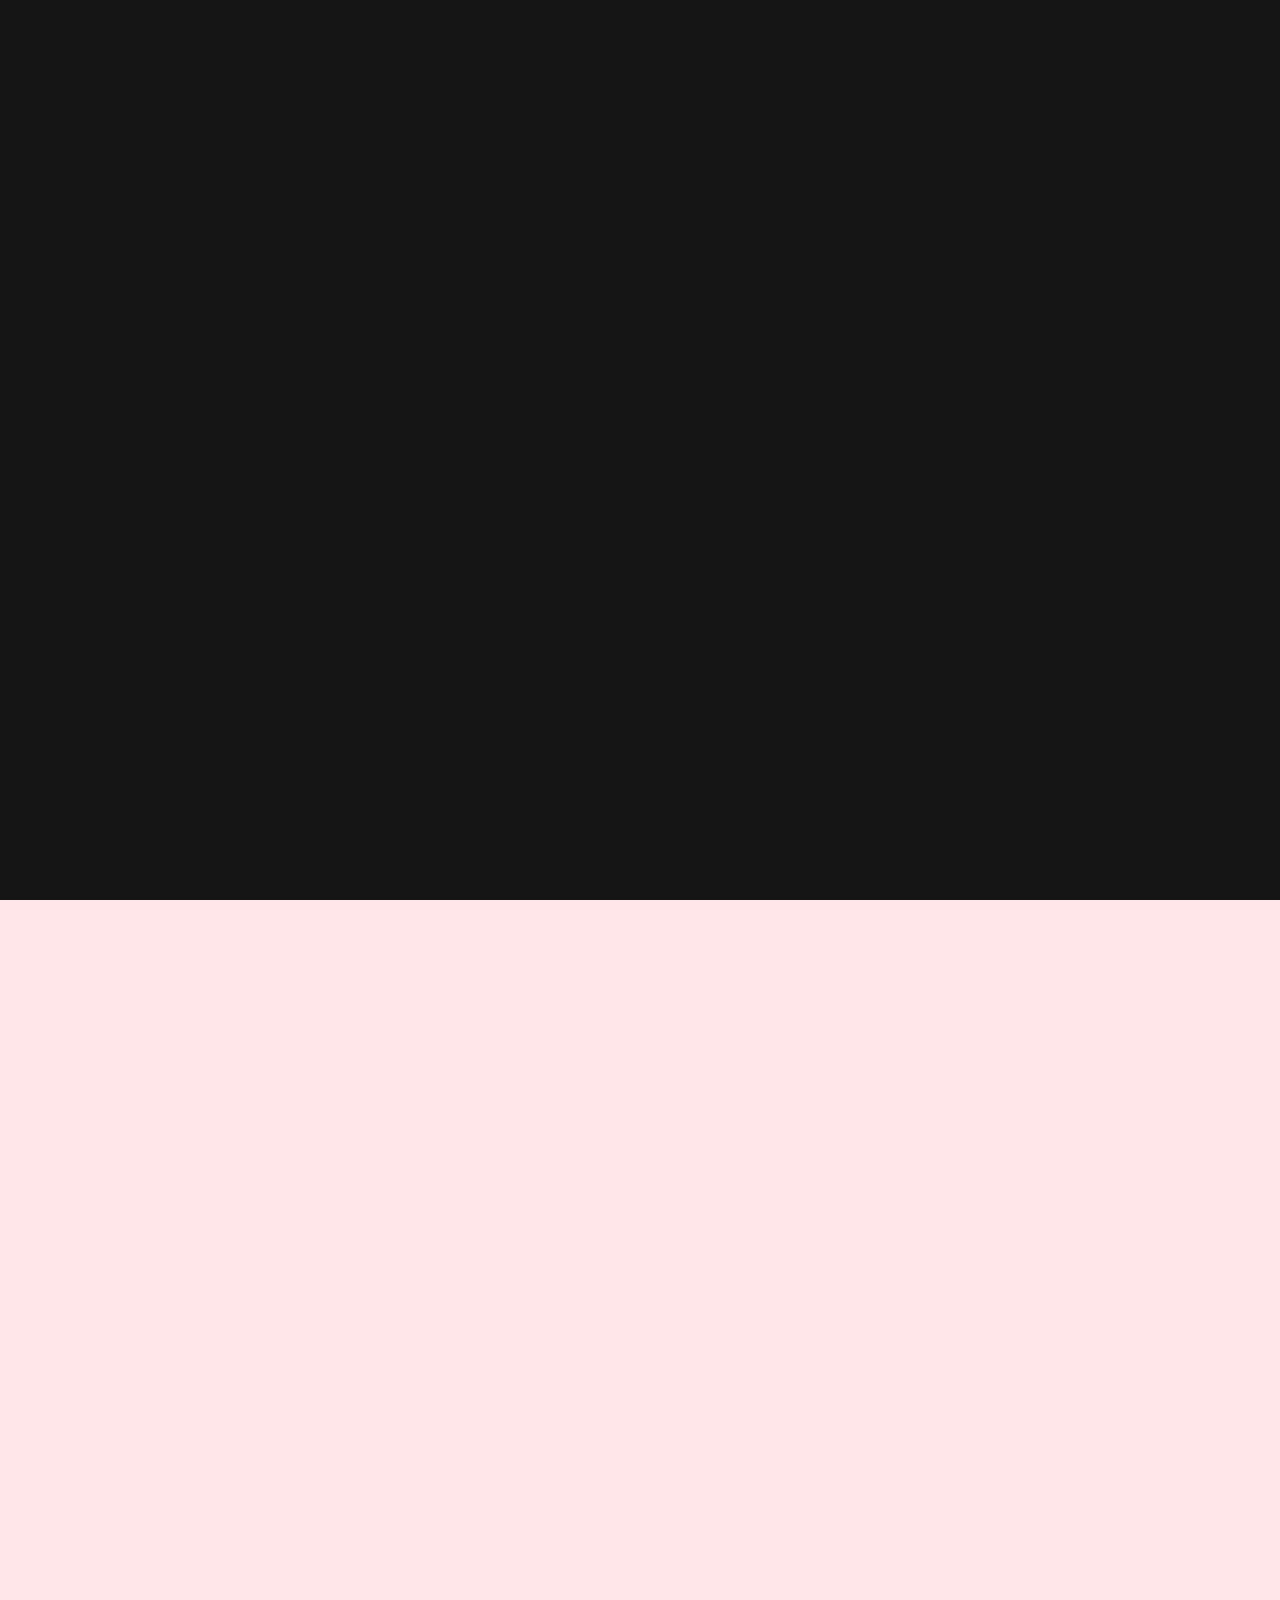
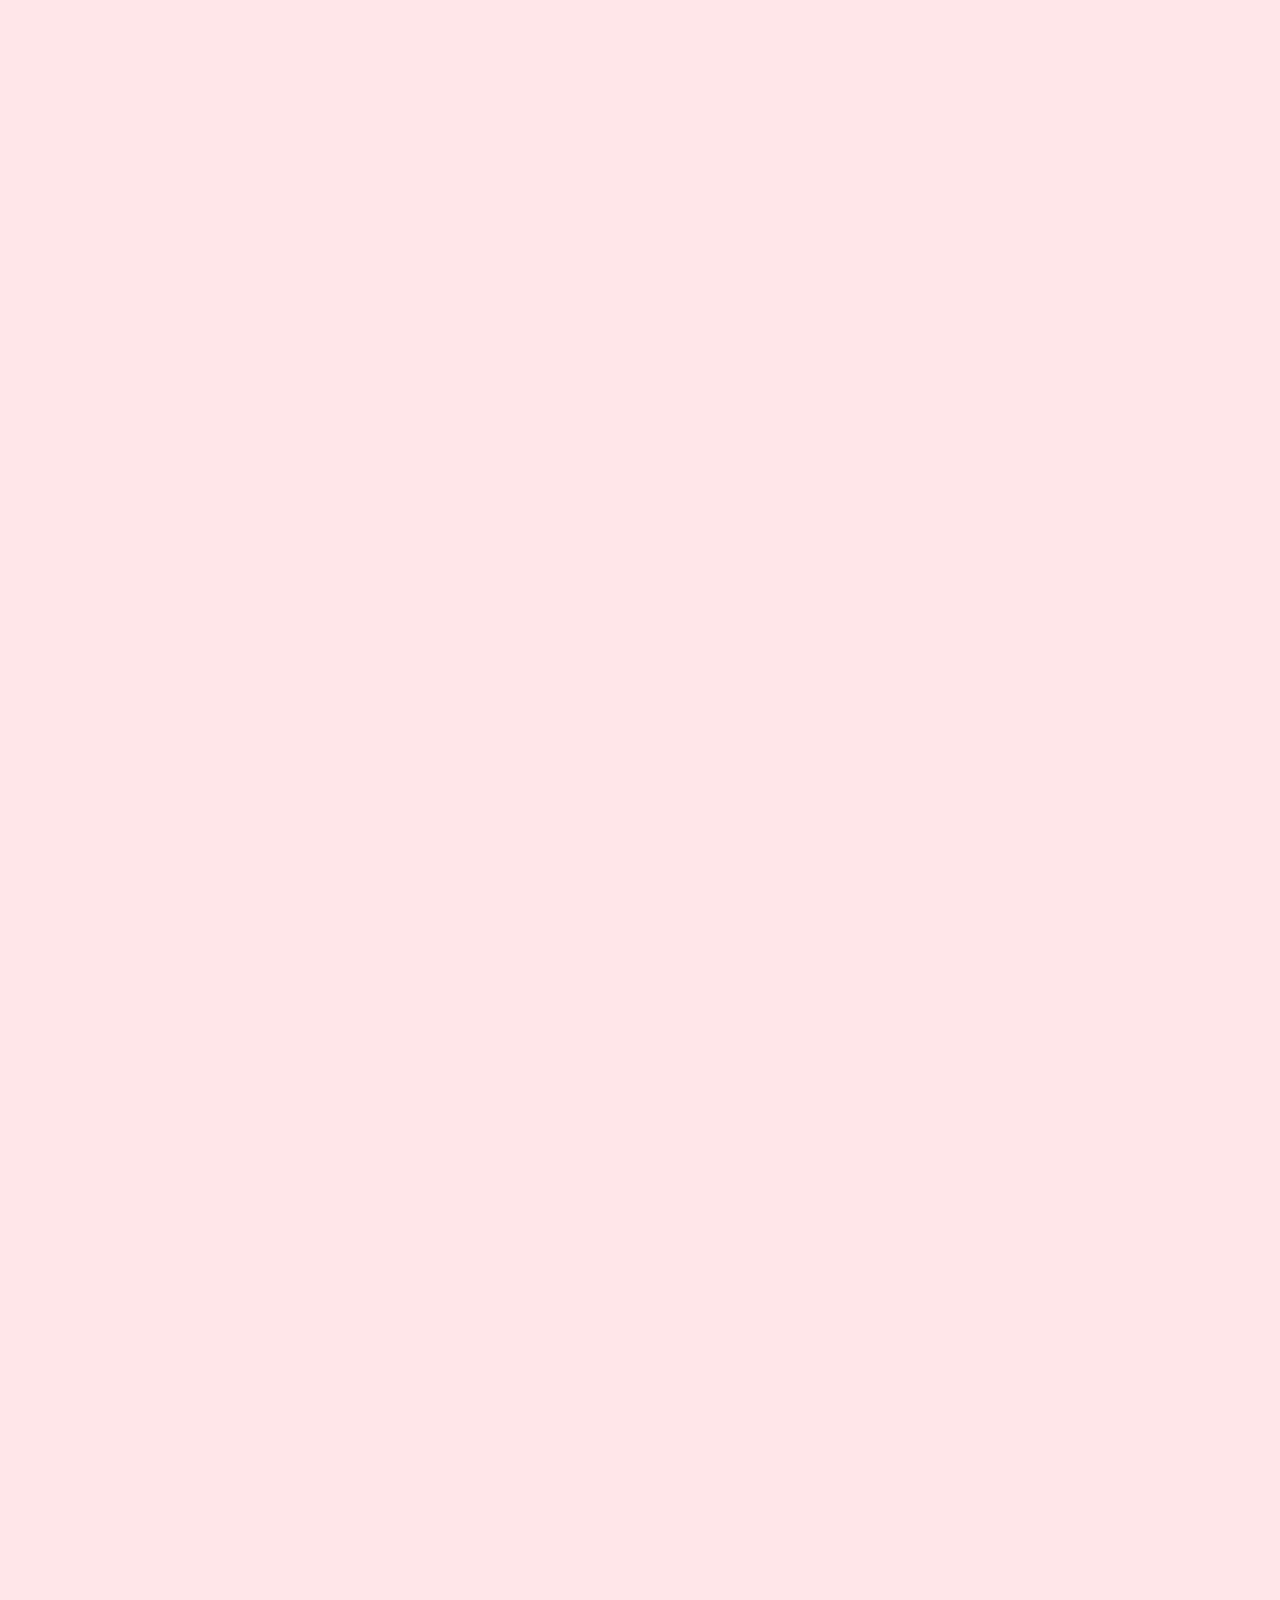
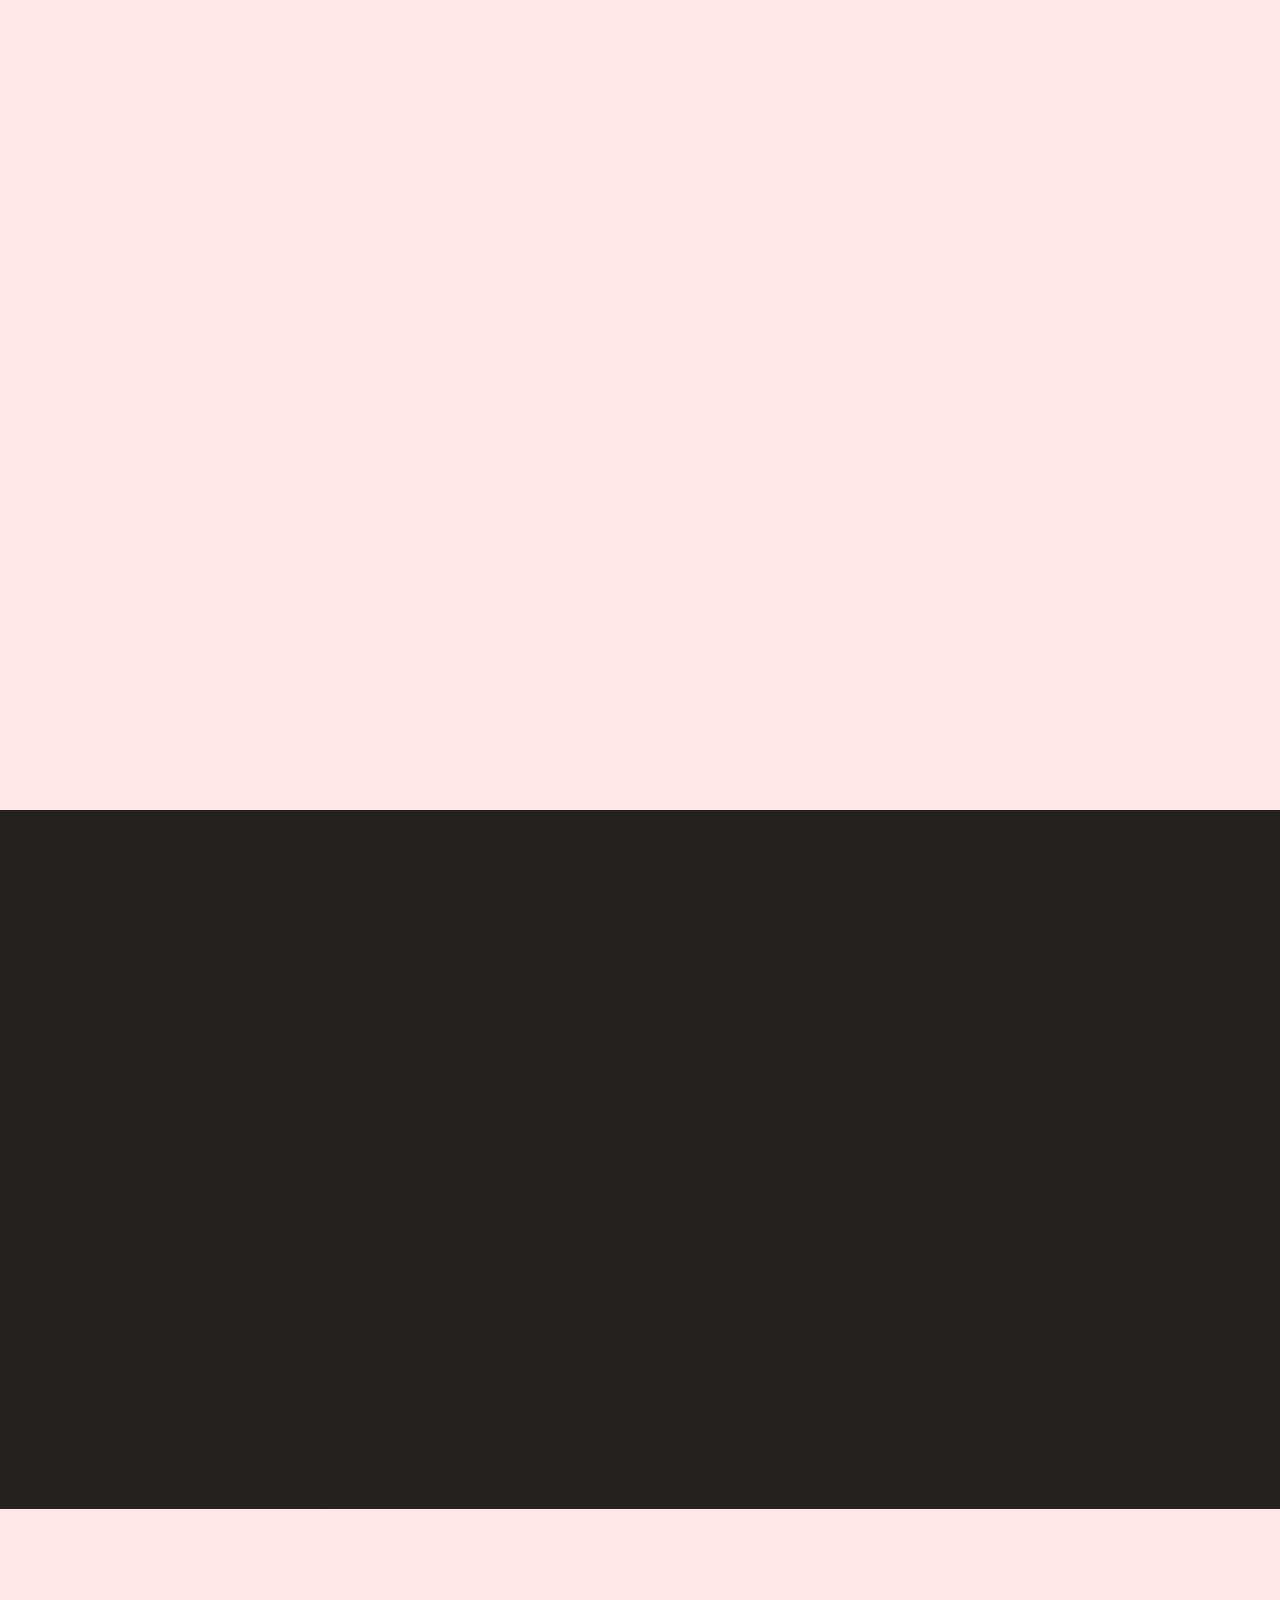
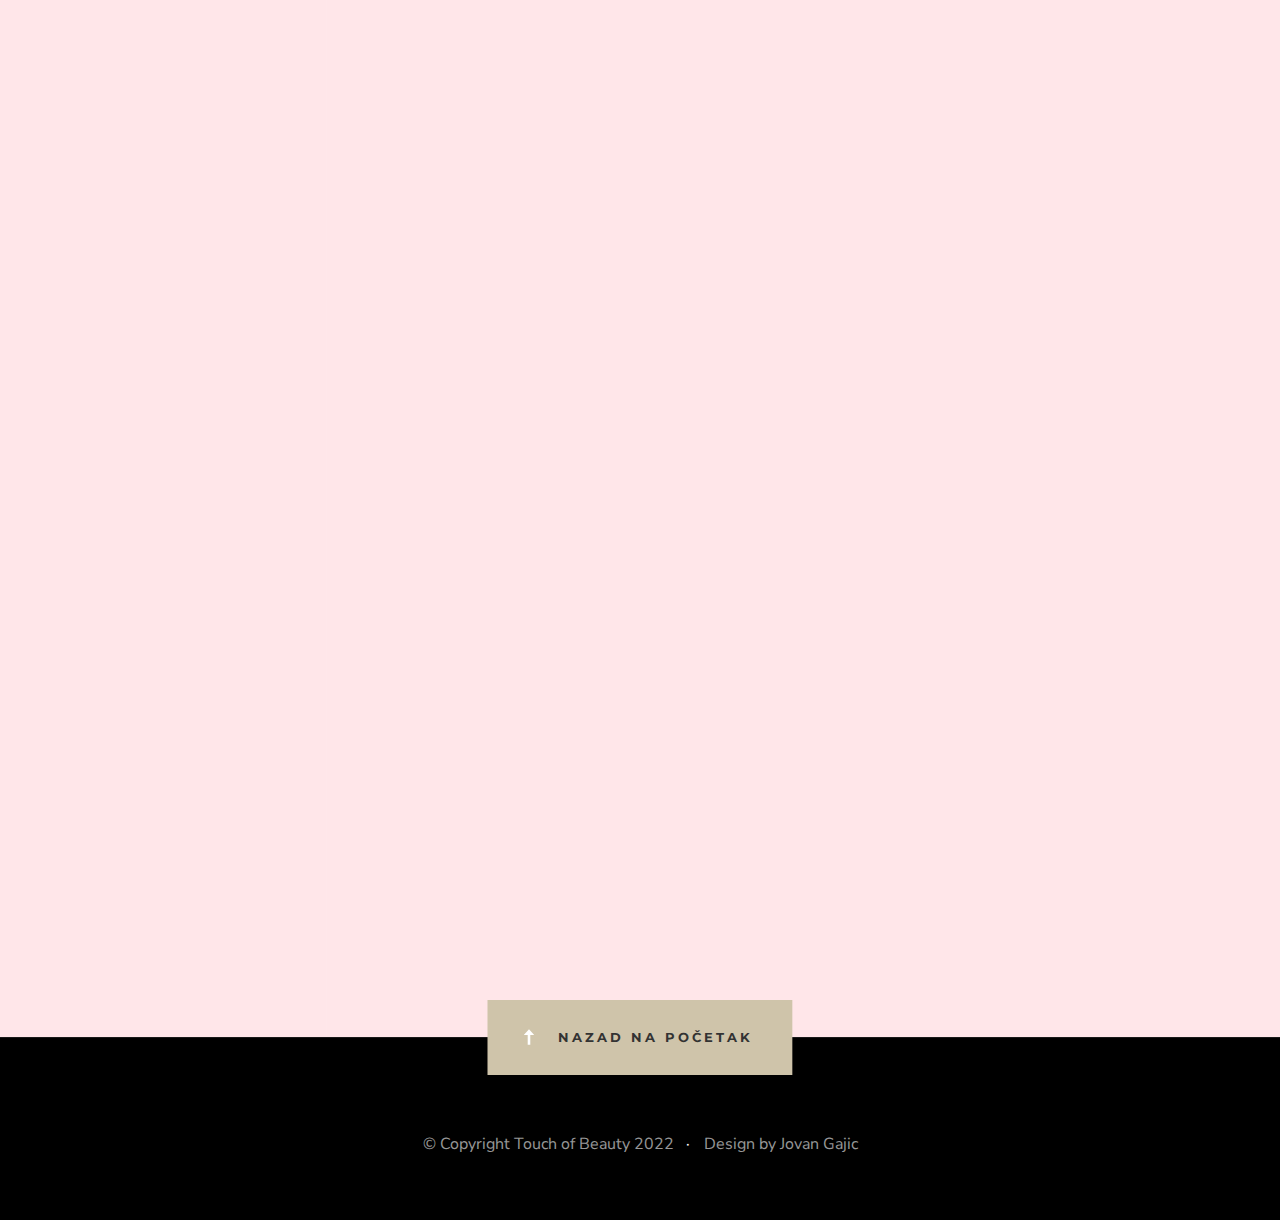
==== commit 344f11cb: "Add files via upload" ====
--- a/index.html
+++ b/index.html
@@ -133,7 +133,7 @@
                     <a href="#about" class="smoothscroll btn btn--primary btn--large">
                         Facefitness
                     </a>
-                    <a href="https://forms.gle/GirW9BrJVVKMXne38" class="smoothscroll btn btn--large">
+                    <a href="#contact" class="smoothscroll btn btn--large">
                         Book ONLINE
                     </a>
                 </div>
@@ -413,7 +413,7 @@
 
      <section id="about" class="s-about target-section">
 
-        <div class="row section-header bit-narrow" data-aos="fade-up" style="margin-top:-200px;">
+        <div class="row section-header bit-narrow" data-aos="fade-up" style="margin-top:-100px;">
             <div class="col-full">
                 <h1 class="display-1">
                     Masaža treba prija i daje osecaj opuštenosti,svežine i rasterecenosti kada se ista završi
@@ -440,7 +440,7 @@
 
     <section id='services' class="s-services target-section darker">
 
-        <div class="row section-header bit-narrow" data-aos="fade-up" style="margin-top:-200px;">
+        <div class="row section-header bit-narrow" data-aos="fade-up" style="margin-top:-100px;">
             <div class="col-full">
                 <h3 class="subhead" style="color:#333;">Proizvodi</h3>
                 <h1 class="display-1">
@@ -588,14 +588,8 @@
             <div class="col-full">
                 <h3 class="subhead" style="color:#333;">Kontakt</h3>
                 <h1 class="display-1">Pozovi nas za više informacija <br> i zakaži termin koji ćeš pokloniti sebi </h1>
-                <div class="home-content__button">
-                    <a tel='+381637779988' class="smoothscroll btn btn--primary btn--large">
-                        POZOVI
-                    </a>
-                    <a href="https://forms.gle/GirW9BrJVVKMXne38" class="smoothscroll btn btn--large">
-                      ONLINE
-                    </a>
-                </div>
+                <h1 class="display-1" style="background-color:#333; border-radius:5px;"> <a style="color: white;"  href="https://forms.gle/GirW9BrJVVKMXne38">ONLINE REZERVACIJE</a></h1>
+                
             </div>
         </div> <!-- end section-header -->
 
@@ -616,13 +610,13 @@
 
                 <ul class="contact-social">
                     <li>
-                        <a href="#0"><i class="fab fa-facebook" style="color:#333;"></i></a>
+                        <a href="https://www.instagram.com/touchofbeauty.x/"><i class="fab fa-facebook" style="color:#333;"></i></a>
                     </li>
                     <!-- <li>
                         <a href="#0"><i class="fab fa-twitter"></i></a>
                     </li> -->
                     <li>
-                        <a href="#0"><i class="fab fa-instagram" style="color:#333;"></i></a>
+                        <a href="https://www.instagram.com/touchofbeauty.x/"><i class="fab fa-instagram" style="color:#333;"></i></a>
                     </li>
                     <!-- <li>
                         <a href="#0"><i class="fab fa-behance"></i></a>
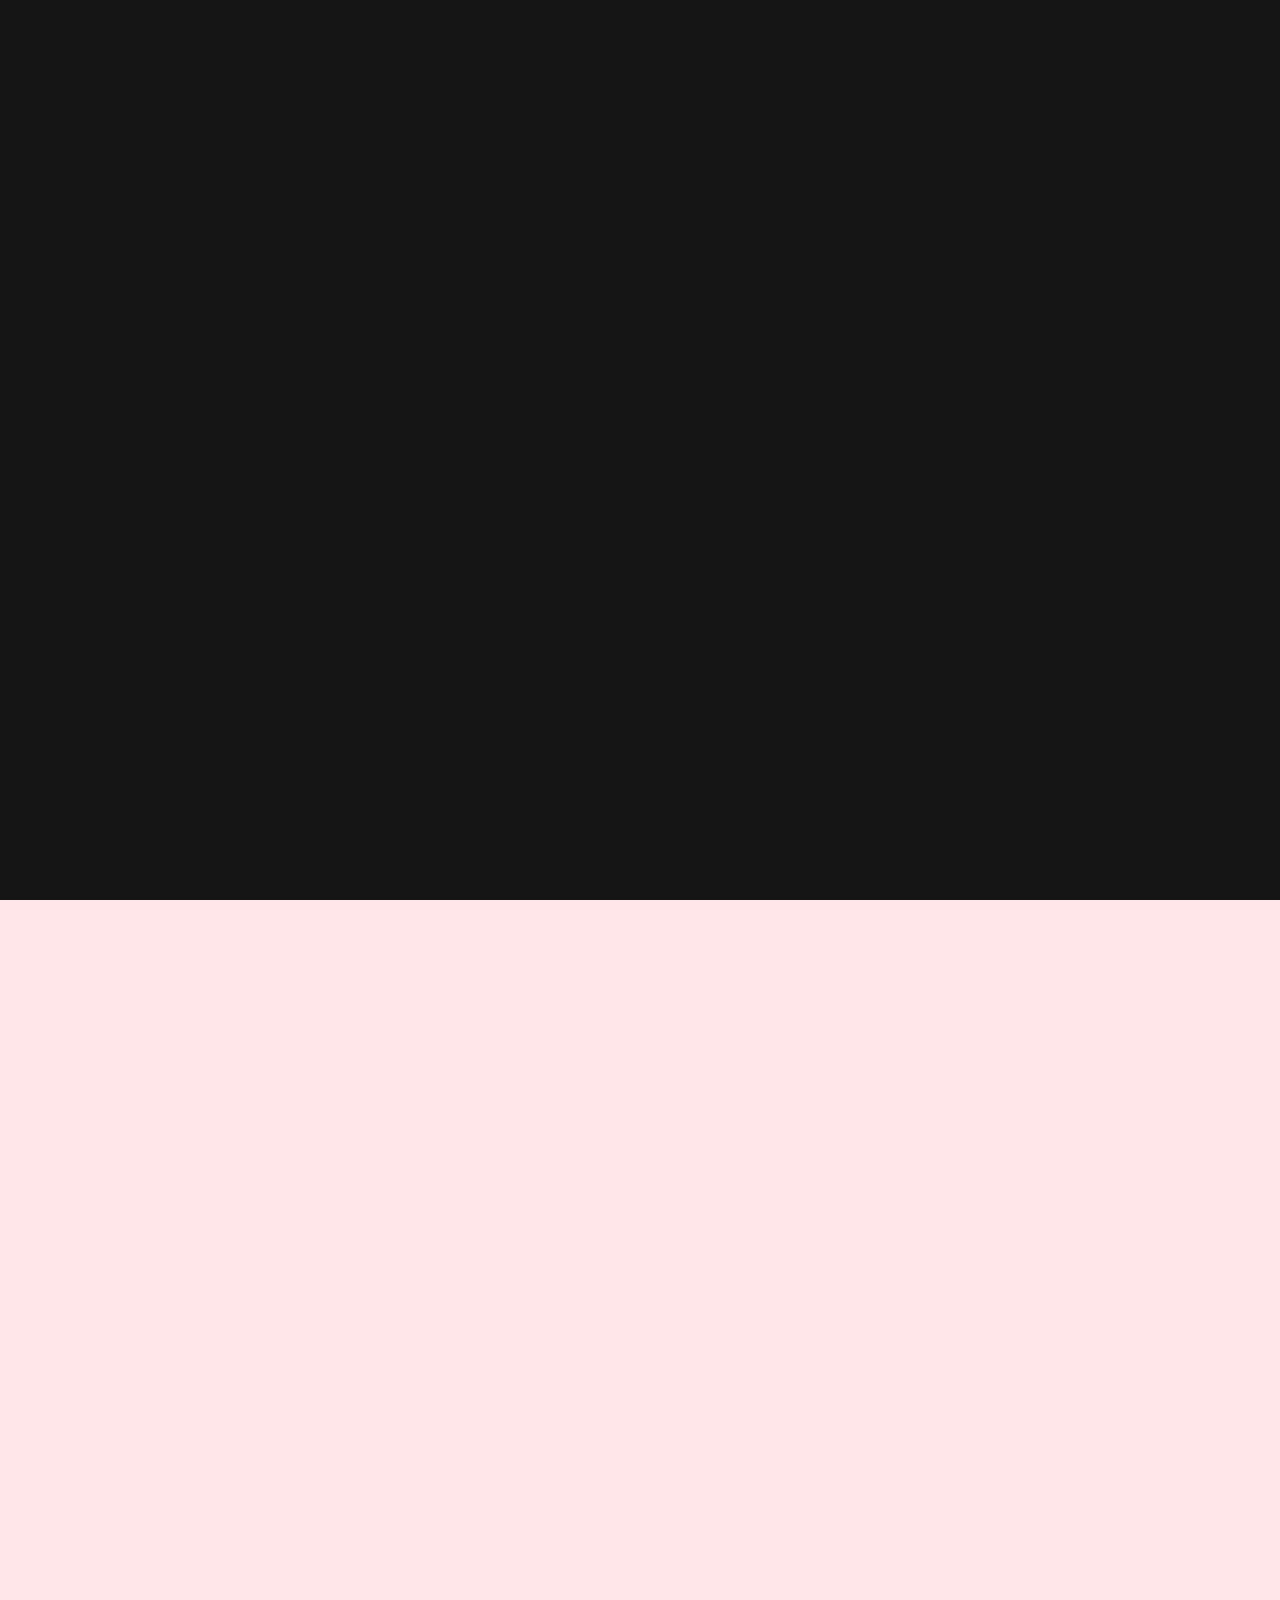
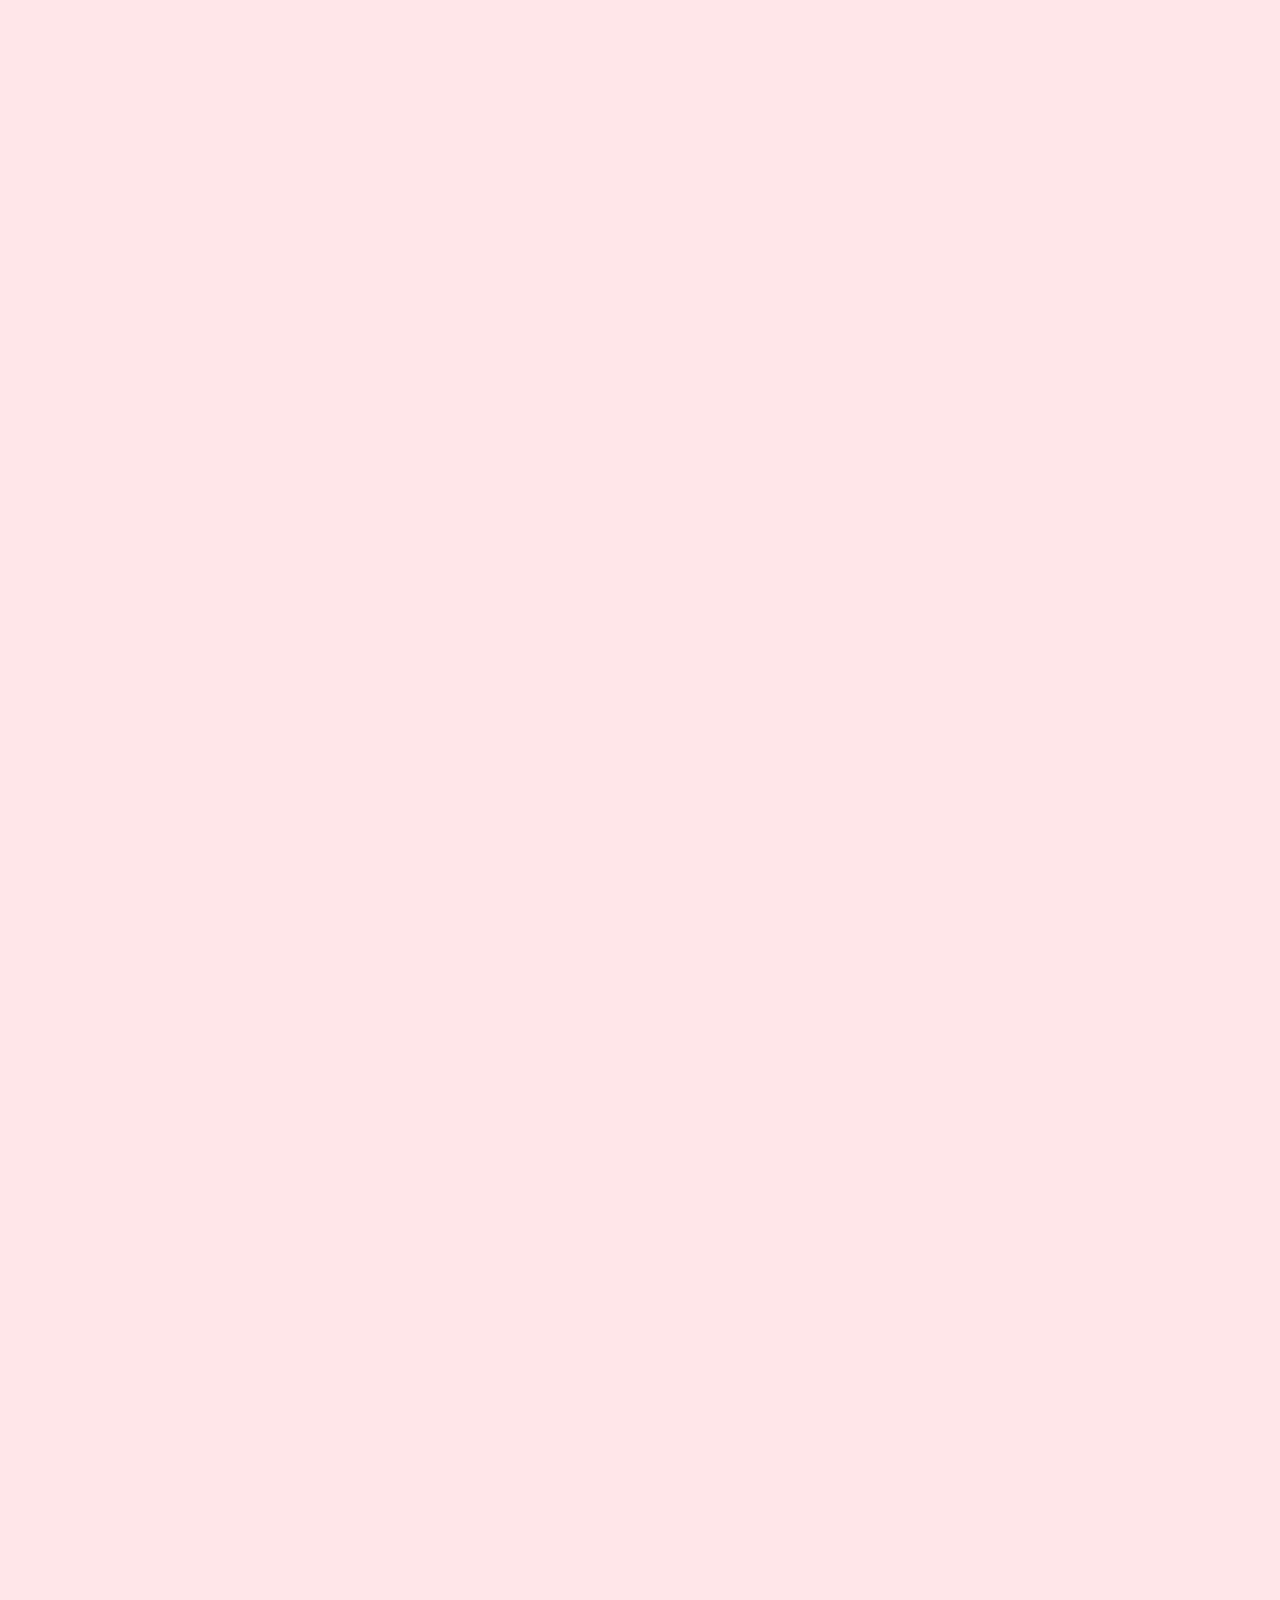
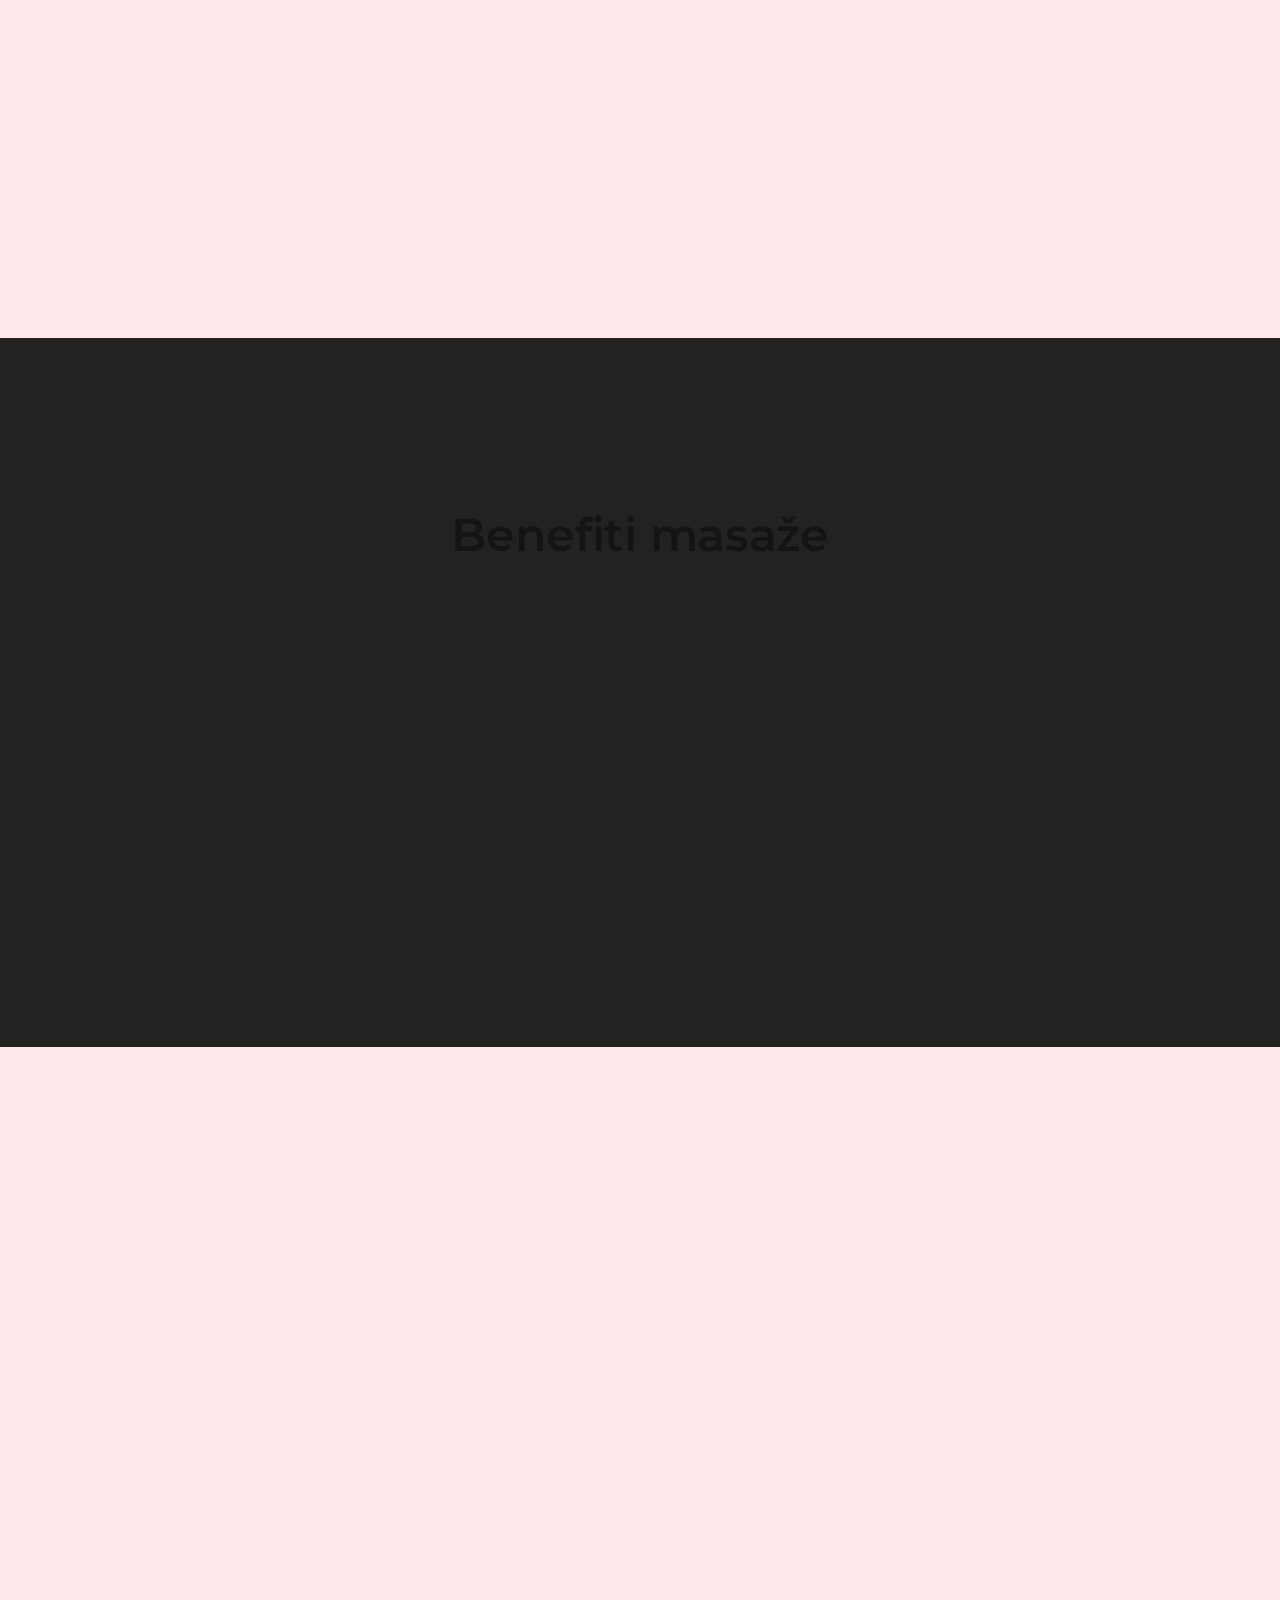
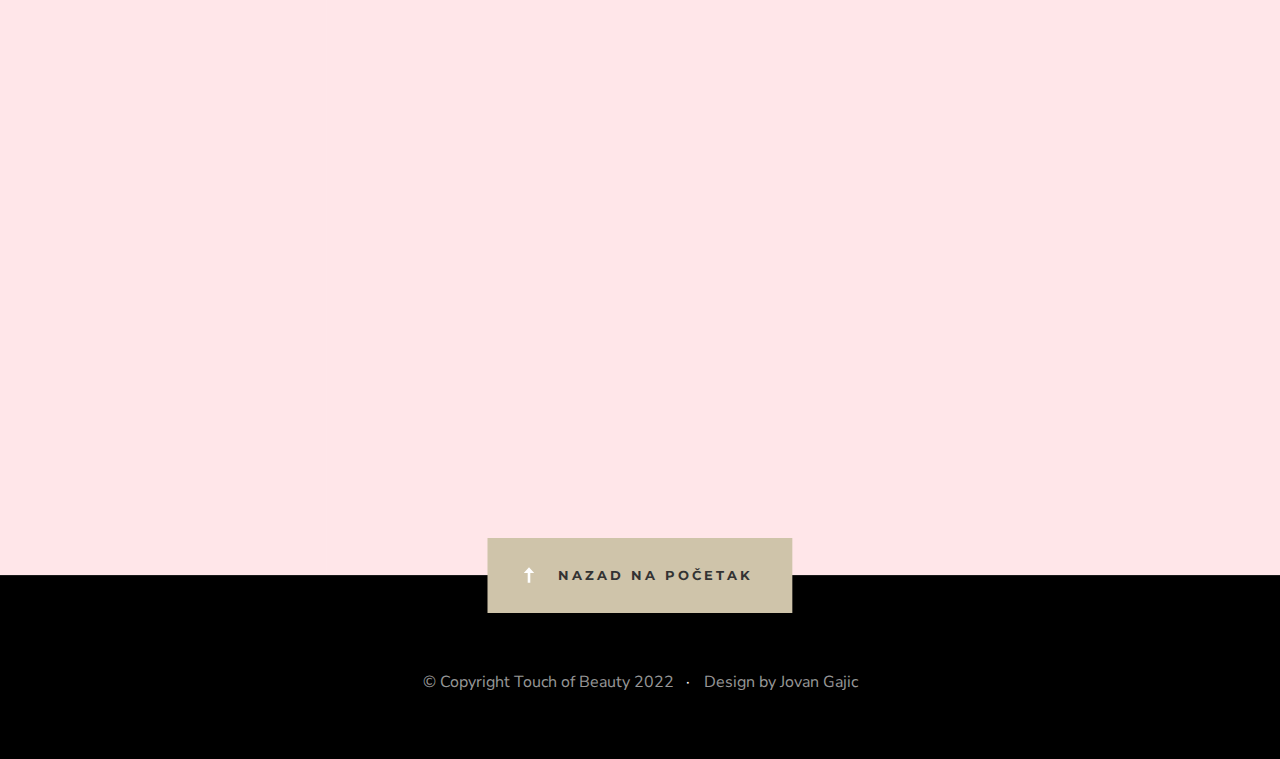
==== commit 1e80776e: "Add files via upload" ====
--- a/index.html
+++ b/index.html
@@ -172,7 +172,7 @@
             <div class="col-full"  style="border-bottom: 10px solid;">
                 <h3 class="subhead"style="color:#333;">Mirjana Jovanović</h3>
                 <h1 class="display-1">
-                    Masaža lica ili tela? Ja ću reći - oba! Dobro, možda malo više masaža lica.
+                 Facefitness - masaža lica koja podstiče i neguje prirodnu lepotu kože.
                 </h1>
                 <!-- <img src="images/mira.png"> -->
                 
@@ -205,7 +205,7 @@
                     <div class="item-process__text">
                         <h4 style="margin-left:-50px;" >  <img src="images/priroda.png"  width="50" height="50" > <br>Nega </h4>
                         <p>
-                            Hajde da zajedno NEGUJEMO lice i čuvamo svežinu i lepotu lica jer, složićete se - prirodni izgled je uvek u modi.
+                            Zajedno negujemo lice i čuvamo njenu prirodnu lepotu.
                         </p>
                     </div>
                 </div>
@@ -214,7 +214,7 @@
                     <div class="item-process__text">
                         <h4 style="margin-left:-50px; " >  <img src="images/lice.png"  width="50" height="50" > <br>Lica </h4>
                         <p>
-                            Drage dame, ponosno nosite svoju jedinstvenost, facefitnes je tu da vam pomogne u tome
+                           Ponosno nosite svoju jedinstvenost a facefitness masaža je tu da vam u tome i pomogne.
                         </p>
                     </div>
                 </div>
@@ -395,16 +395,14 @@
         <div class="row section-header bit-narrow" data-aos="fade-up" style="margin-top:-200px;">
             <div class="col-full">
                 <h3 class="subhead" style="color:black;">Šta je to facefitnes?  </h3>
-                <h1 class="display-1">
-                    Formalan opis face fitnesa-a bio bi trening lica 
-                </h1>
+                
             </div>
         </div> <!-- end section-header -->
 
         <div class="row bit-narrow" data-aos="fade-up">
             <div class="col-full">
                 <p class="lead">
-                    Čijim redovnim korišćenjem zatežemo i podižemo mišiće lica a samim tim i kožu.Sveopšte mišljenje ljudi koji vole i neguju prirodan izgled face fitness je prava stvar
+                    Facefitness predstavlja trening čijim redovnim korišćenjem zatežemo mišiće lica.
                 </p>
             </div>
         </div>
@@ -415,22 +413,17 @@
 
         <div class="row section-header bit-narrow" data-aos="fade-up" style="margin-top:-100px;">
             <div class="col-full">
-                <h1 class="display-1">
+                <h3 class="subhead" style="color:black;">Šta se postiže facefitness masažom?  </h3>
+                <!-- <h1 class="display-1">
                     Masaža treba prija i daje osecaj opuštenosti,svežine i rasterecenosti kada se ista završi
-                </h1>
+                </h1> -->
             </div>
         </div> <!-- end section-header -->
 
         <div class="row bit-narrow" data-aos="fade-up">
             <div class="col-full">
                 <p class="lead">
-                    Imajući u vidu da zateže lice i smanjuje bore masaža podrazumeva i druge korisne stvari 
-Kako koza stari gubi se kolagen 
-Zbog toga “pati”srednji sloj koze
-Gubi se elastičnost iste i samim tim koza se bora i opada 
-Kako koza stari smanjuje se masnoća posebno na celu i obrazima 
-Nestaje kontura lica i pojavljuju se jastucici masti kao odvojene strukture
-Zato masažom lica rasporedjujemo masti
+                    Prirodnim procesom, vremenom koža stari i gubi kolagen, zbog čega 'pati' srednji sloj kože. Time koža gubi elastičnost, što dovodi do nastanka bora i opuštanja mišića lica. Ako ste se zapitali kako nestaju konture lica, odgovor se krije u smanjenu masnoće, posebno na čelu i obrazima, što uzrokuje nastanku jastučića masti kao odvojene strukture. Zato je potrebno da se masažom one raspoređuju.
                 </p>
             </div>
         </div>
@@ -443,9 +436,7 @@
         <div class="row section-header bit-narrow" data-aos="fade-up" style="margin-top:-100px;">
             <div class="col-full">
                 <h3 class="subhead" style="color:#333;">Proizvodi</h3>
-                <h1 class="display-1">
-                  Benefiti masaže
-                </h1>
+                
             </div>
         </div> <!-- end section-header -->
 
@@ -527,6 +518,9 @@
 
 
       <section class="s-testimonials">
+        <h1 class="display-1">
+            Benefiti masaže
+          </h1>
 
         <!-- <div class="testimonials__icon" data-aos="fade-up"></div> -->
     
@@ -534,26 +528,17 @@
     
             <div class="col-full testimonials__slider" data-aos="fade-up" style="color: white;">
     
+                <!-- end testimonials__slide -->
+    
                 <div class="testimonials__slide">
-                    <p>Masaža je dobro lg uticaja o na kosti lica
-                        Kada vršimo pritisak i masiramo mišice koštano tkivo jača</p>
-                    <div class="testimonials__author">
-                        
-                    </div>
+                    <p>Jako dobar i opuštajući deo masaže je i masaža vratnog dela i glave.
+                        </p>
+                    
                 </div> <!-- end testimonials__slide -->
     
                 <div class="testimonials__slide">
-                    <p>Jako dobar i opuštajući deo masaze je i masaža vratnog dela i glave 
-                        Deluje na oslobadjanje napetosti i glave i prija najviše</p>
-                    <div class="testimonials__author">
-                        Masaža
-                        <span>Vrata i glave</span>
-                    </div>
-                </div> <!-- end testimonials__slide -->
-    
-                <div class="testimonials__slide">
-                    <p>Masažom lica smanjuje se umoran izgled
-                        Nadutost lica i vraća se zdrava boja </p>
+                    <p>Masažom lica smanjuje se umoran izgled,
+                        nadutost lica i vraća se zdrava boja. </p>
                     <!-- <div class="testimonials__author">
                         Satya Nadella
                         <span>CEO, Microsoft</span>
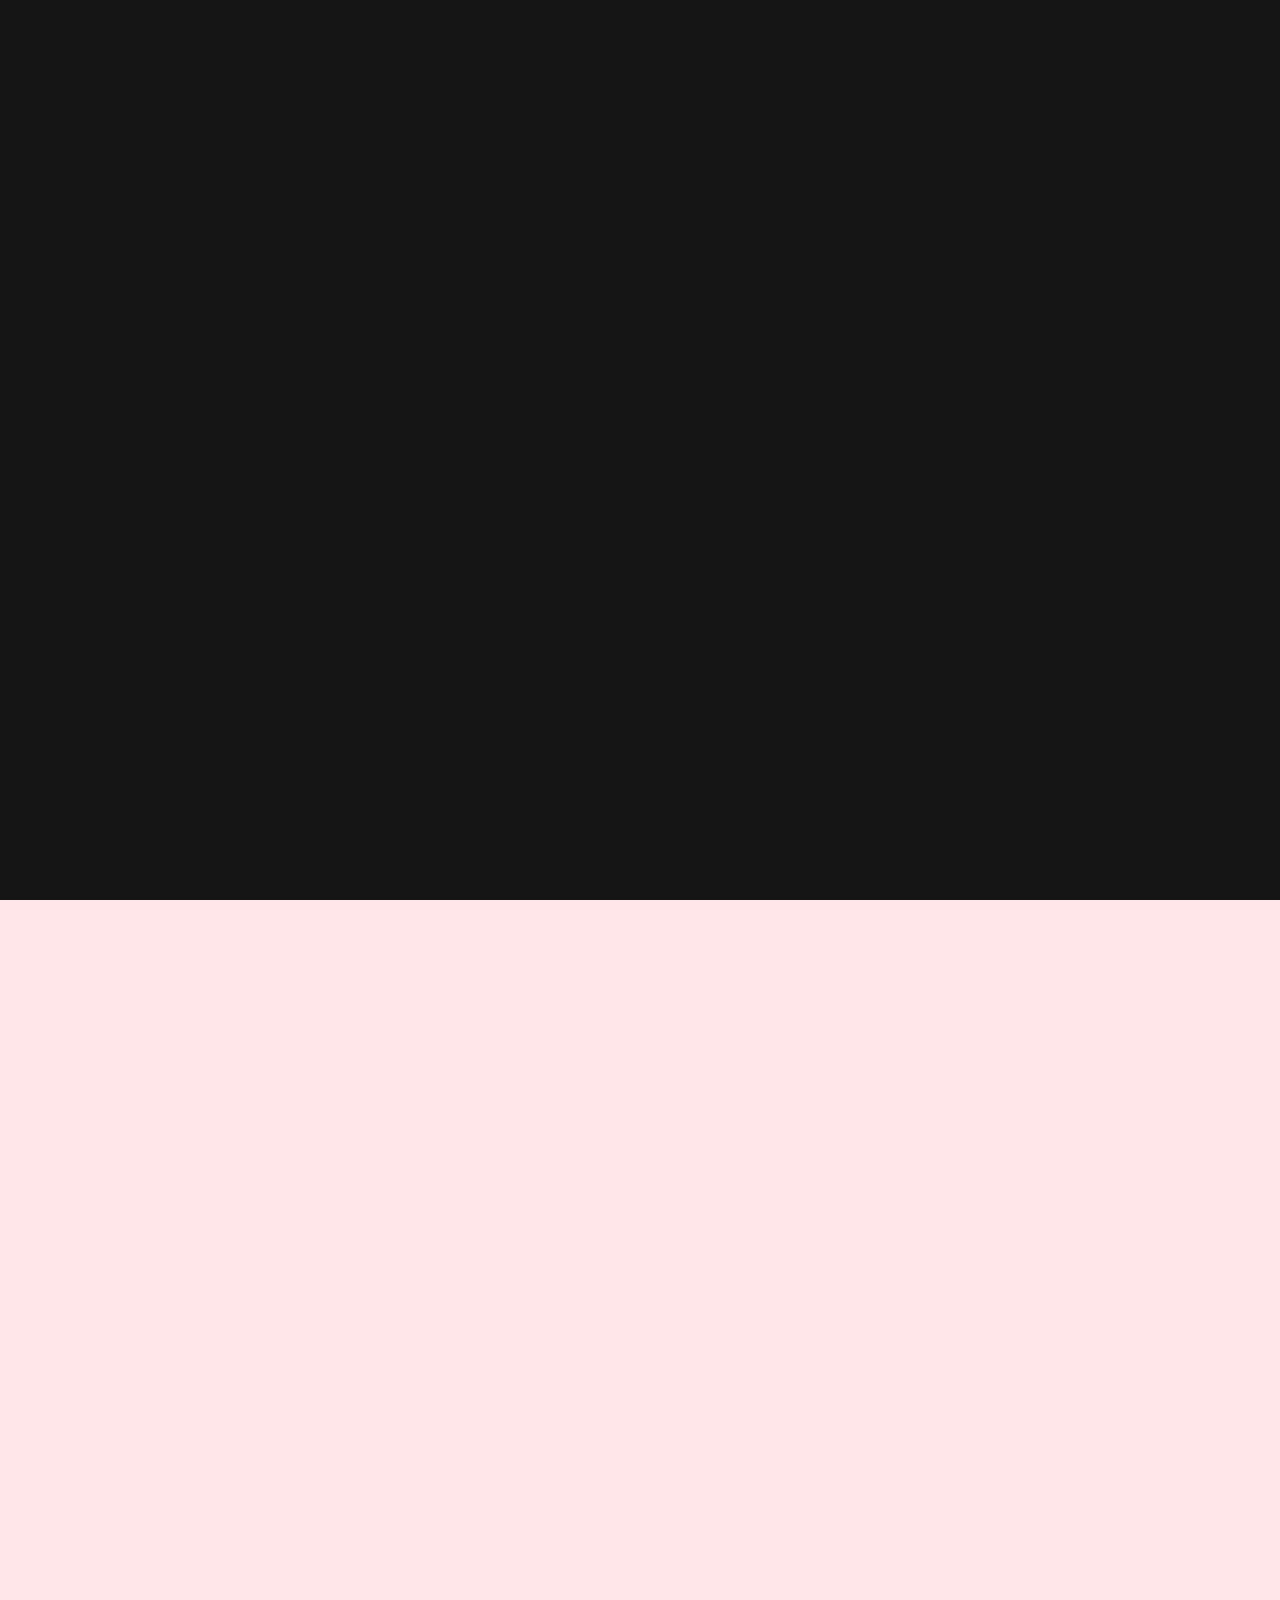
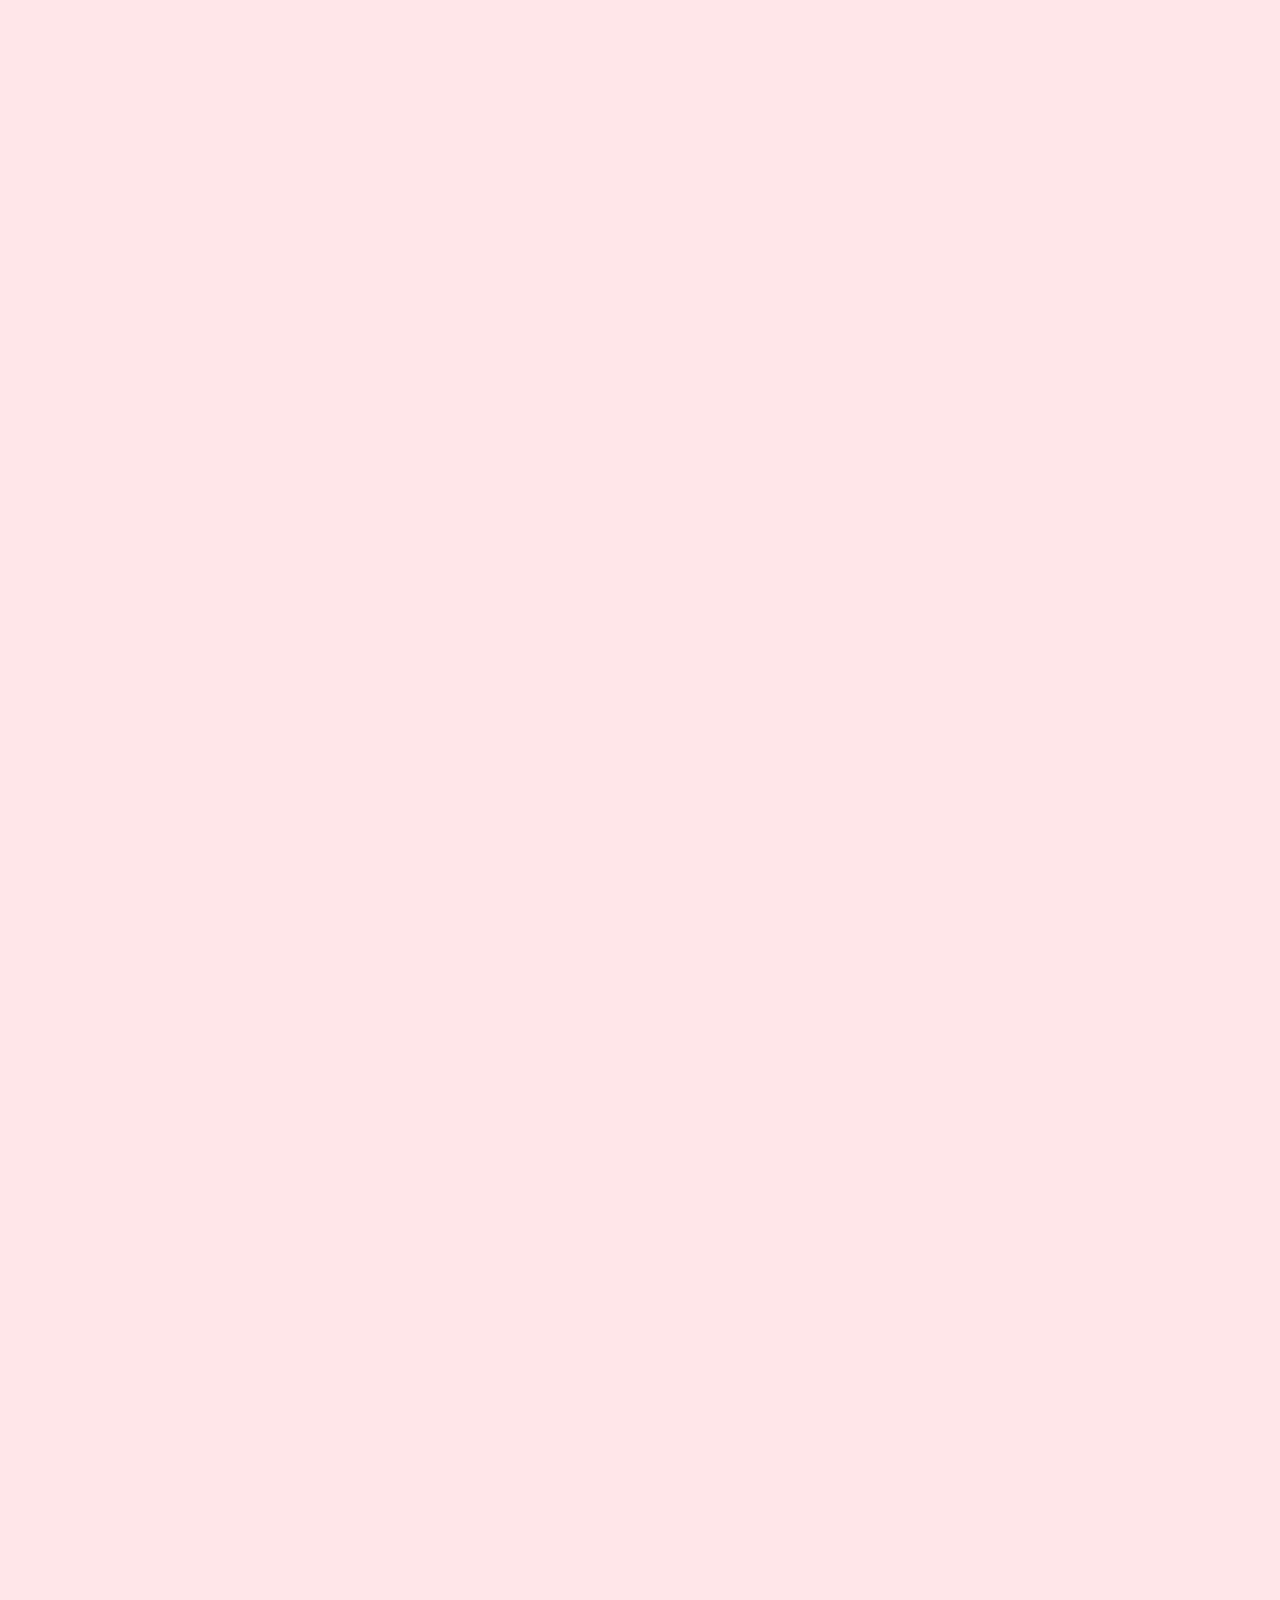
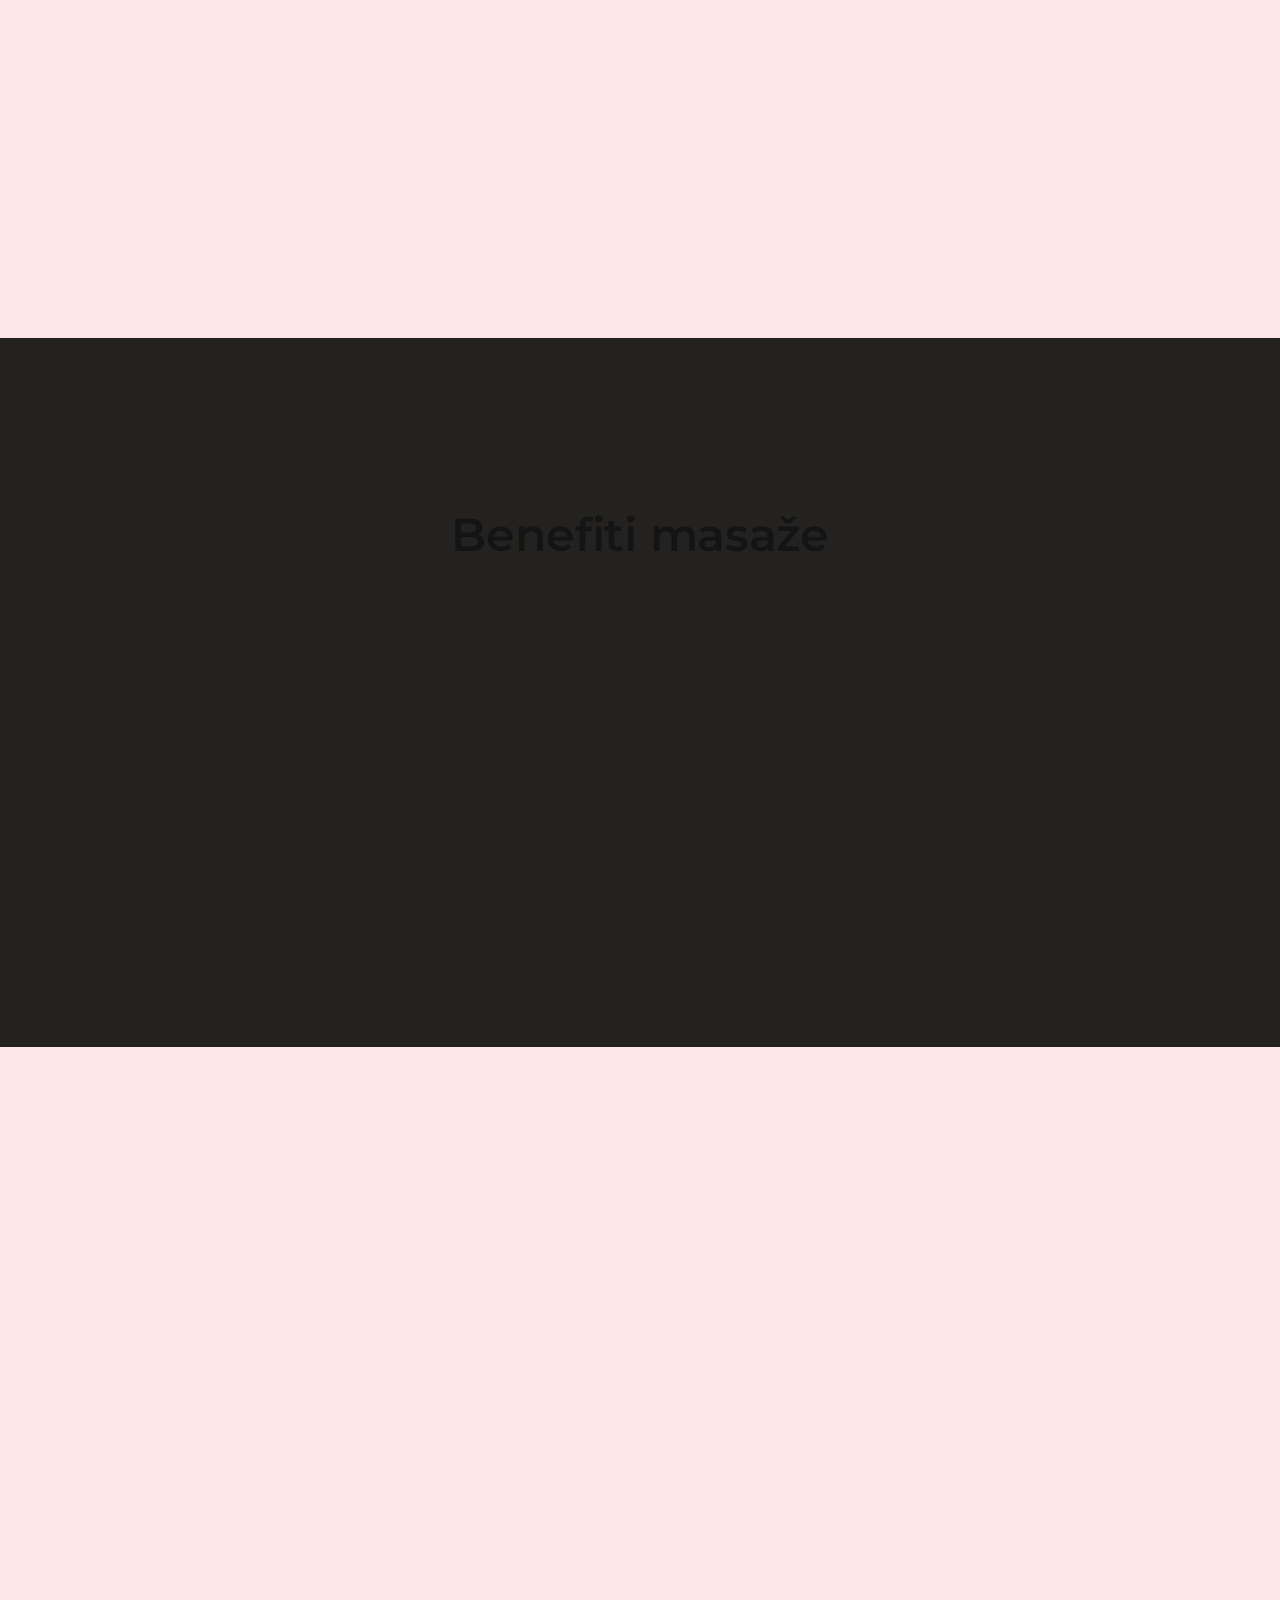
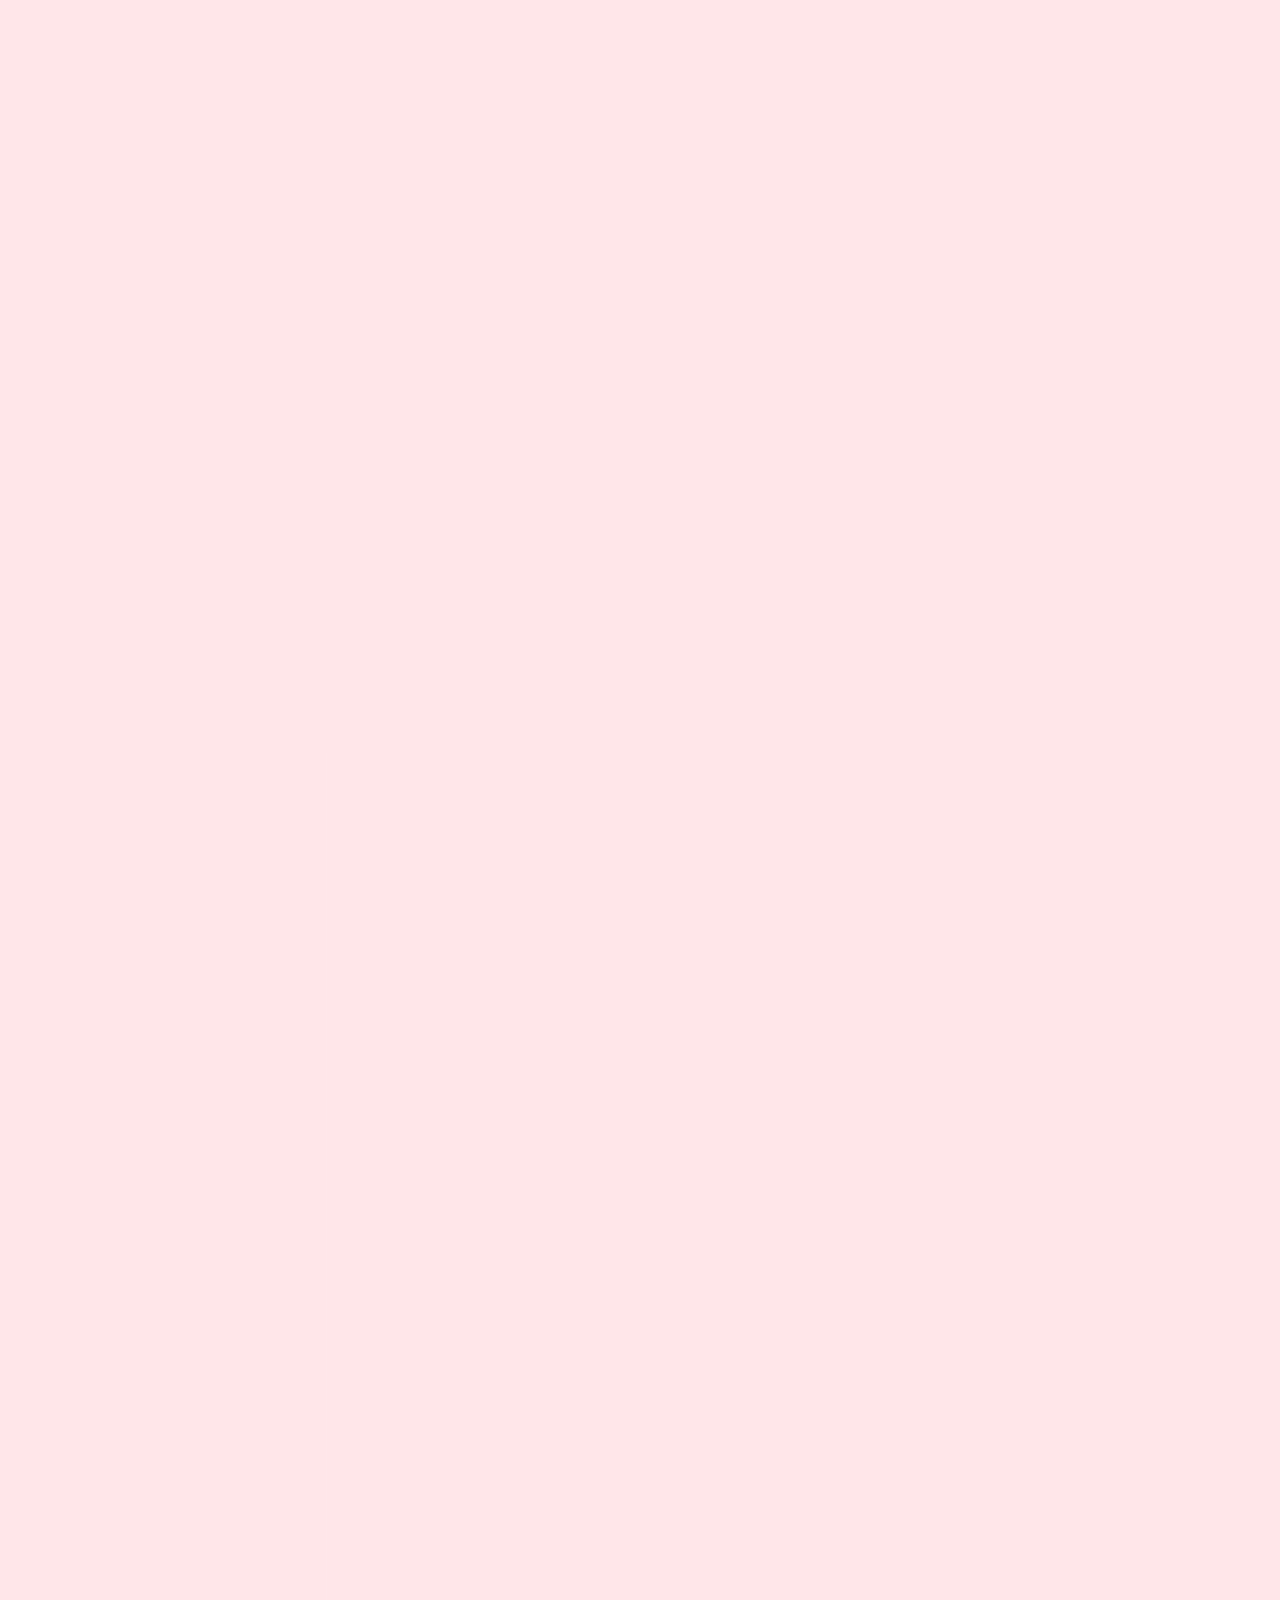
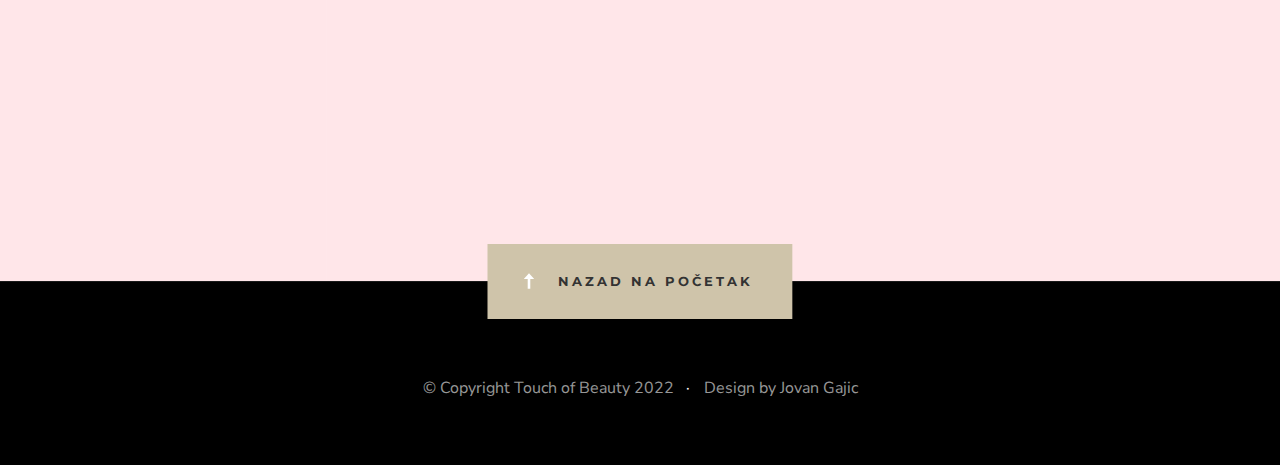
==== commit 544937ba: "Add files via upload" ====
--- a/index.html
+++ b/index.html
@@ -72,6 +72,7 @@
                 <ul class="header-nav__list">
                     <li><a class="smoothscroll"  href="#home" title="home">Početna</a></li>
                     <li><a class="smoothscroll"  href="#about" title="about">O facefitnesu</a></li>
+                    <li><a class="smoothscroll"  href="#academy" title="academy">Face Fitness Akademija</a></li>
                     <li><a class="smoothscroll"  href="#services" title="services">Galerija</a></li>
                     <!-- <li><a class="smoothscroll"  href="#works" title="works">Become 3SF</a></li> -->
                     <li><a class="smoothscroll"  href="#contact" title="contact">Kontakt</a></li>
@@ -406,6 +407,7 @@
                 </p>
             </div>
         </div>
+        
      </section>
 
 
@@ -429,14 +431,13 @@
         </div>
      </section>
     
-   
-
-    <section id='services' class="s-services target-section darker">
+     <section id='services' class="s-services target-section darker">
+        
 
         <div class="row section-header bit-narrow" data-aos="fade-up" style="margin-top:-100px;">
             <div class="col-full">
                 <h3 class="subhead" style="color:#333;">Proizvodi</h3>
-                
+               
             </div>
         </div> <!-- end section-header -->
 
@@ -514,11 +515,13 @@
 
         </div> <!-- end masonry-wrap -->
 
-      </section> <!-- end s-works -->
-
-
-      <section class="s-testimonials">
-        <h1 class="display-1">
+      </section>
+
+    <!-- end s-works -->
+
+
+      <section class="s-testimonials" >
+        <h1 class="display-1" >
             Benefiti masaže
           </h1>
 
@@ -553,6 +556,114 @@
 
 
   </section> <!-- end s-clients --> 
+
+  <section id="academy" class="s-about target-section">
+    <br><br>
+    <div class="row section-header bit-narrow" data-aos="fade-up" style="margin-top:-100px;">
+        <div class="col-full">
+            <h3 class="subhead" style="color:black;">Face Fitness Akademija - by Kristina Milano  </h3>
+            <!-- <h1 class="display-1">
+                Masaža treba prija i daje osecaj opuštenosti,svežine i rasterecenosti kada se ista završi
+            </h1> -->
+        </div>
+    </div> <!-- end section-header -->
+
+    <div class="row bit-narrow" data-aos="fade-up">
+        <div class="col-full">
+            <p class="lead">
+                Zašto se odlučiti za Face Fitness karijeru? <br> <br>
+Ovo je jedino mesto gde ćete moći da naučite ovu metodu, gde ćemo vam otkriti sve tajne i pomoći vam da budete najbolji u svom poslu. <br>
+Lako ćete naučiti sve uz praksu i mentorstvo. <br>
+Sav materijal za učenje vam je obezbedjen. <br>
+Posle edukacije ste pod mentorstvom dok potpuno ne savladate tehniku,
+Moći ćete da počnete odmah da radite i vrlo brzo vratite uložen novac.
+            </p>
+        </div>
+    </div>
+ </section>
+
+ <section id='services' class="s-services target-section darker">
+    
+<a href="https://facefit.rs/face-fitness-akademija-trening-lica/">
+    <div class="row section-header bit-narrow" data-aos="fade-up" style="margin-top:-100px;">
+        <div class="col-full">
+            <!-- <h3 class="subhead" style="color:#333; background-color: red;">Face Fitness Akademija</h3> -->
+            <h1 class="display-1" style="background-color:#333; border-radius:5px; text-align: center;"> <a style="color: white;"  href="https://facefit.rs/face-fitness-akademija-trening-lica/">Facefitness Academy</a></h1>
+        </div>
+    </div> <!-- end section-header -->
+</a>
+
+    <div class="row masonry-wrap">
+
+        <div class="masonry">
+
+             <!-- end masonry__brick -->
+
+            <div class="masonry__brick" data-aos="fade-up">
+                <div class="item-folio">
+
+                    <div class="item-folio__thumb">
+                        <a href="images/kris1.webp" class="thumb-link" title="Kristina Milanović" data-size="1050x700">
+                            <img src="images/kris1.webp"
+                                 srcset="images/kris1.webp 1x, images/kris1.webp 2x" alt="">
+                        </a>
+                    </div>
+
+                    <div class="item-folio__text">
+                        <h3 class="item-folio__title" style="color:white;">
+                            Kristina Milanović
+                        </h3>
+                        <p class="item-folio__cat" style="color:white;">
+                            Kozmetičar, osnivač koncepta Face Fitness-a, terapeut rekonstruktivnog neinvazivnog lifitnga lica, Face Fitness trener, diplomirani komunikolog i preduzetnica.                            </p>
+                    </div>
+
+                    <a href="#" class="item-folio__project-link" title="Facefitnesa Akademija">
+                        <i class="icon-link"></i>
+                    </a>
+
+                    <div class="item-folio__caption">
+                        <p>Kozmetičar, osnivač koncepta Face Fitness-a, terapeut rekonstruktivnog neinvazivnog lifitnga lica, Face Fitness trener, diplomirani komunikolog i preduzetnica.   </p>
+                    </div>
+
+                </div>
+            </div> <!-- end masonry__brick -->
+
+            <div class="masonry__brick" data-aos="fade-up">
+                <div class="item-folio">
+
+                    <div class="item-folio__thumb">
+                        <a href="images/kris2.jpg" class="thumb-link" title="Face Fitness Akademija" data-size="1050x700">
+                            <img src="images/kris2.jpg"
+                                 srcset="images/kris2.jpg 1x, images/kris2.jpg 2x" alt="">
+                        </a>
+                    </div>
+
+                    <div class="item-folio__text">
+                       <h3 class="item-folio__title" style="color:white;">      
+                        Facefitness Akademija
+                        </h3>
+                        <p class="item-folio__cat" style="color:white;">
+                            Ukoliko vidite sebe kao uspešnog Face Fitness trenera koji će dostojno predstavljati naš brend prijavite se klikom na dugme.
+                        </p>
+                    </div>
+
+                    <a href="#" class="item-folio__project-link" title="Facefitnesa Akademija">
+                        <i class="icon-link"></i>
+                    </a>
+
+                    <div class="item-folio__caption">
+                        <p>Ukoliko vidite sebe kao uspešnog Face Fitness trenera koji će dostojno predstavljati naš brend prijavite se klikom na dugme.</p>
+                    </div>
+
+                </div>
+            </div> <!-- end masonry__brick -->
+
+        </div> <!-- end masonry -->
+
+    </div> <!-- end masonry-wrap -->
+
+  </section>
+
 
   <!-- testimonies
   ================================================== -->
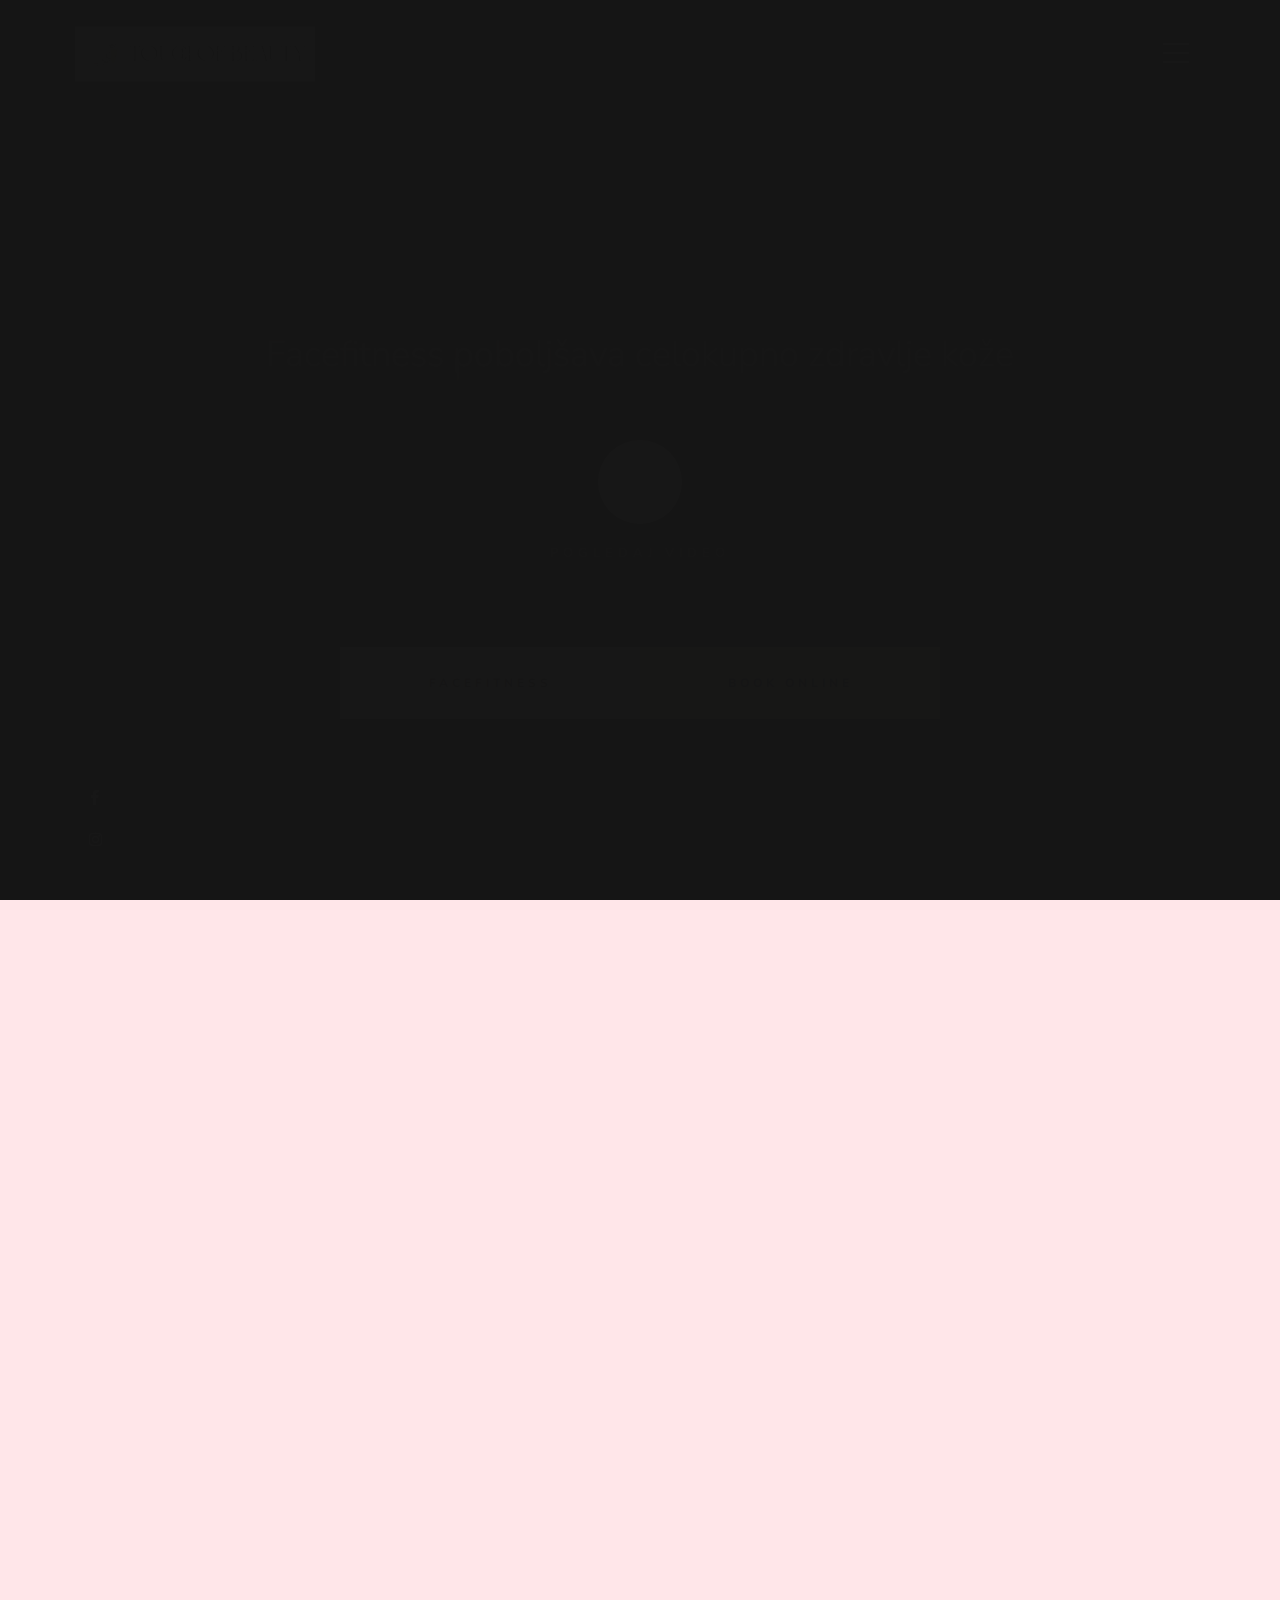
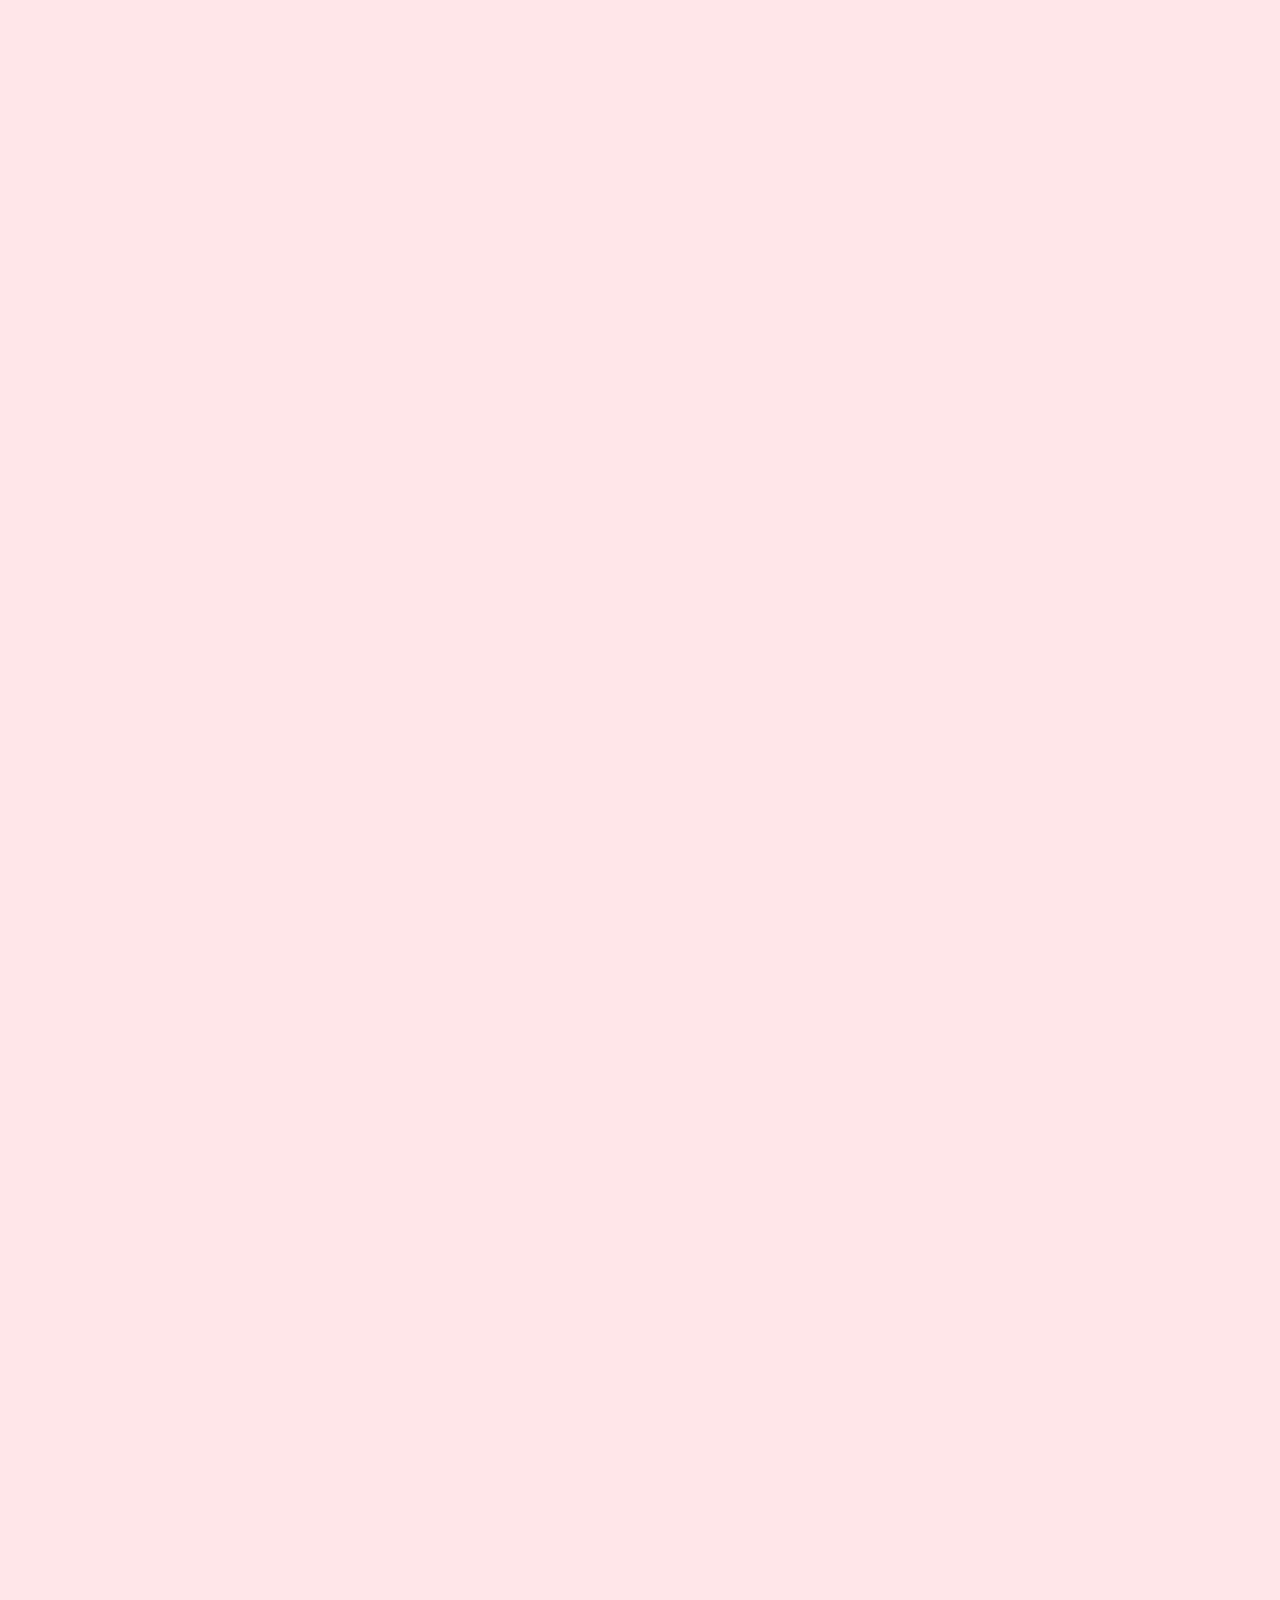
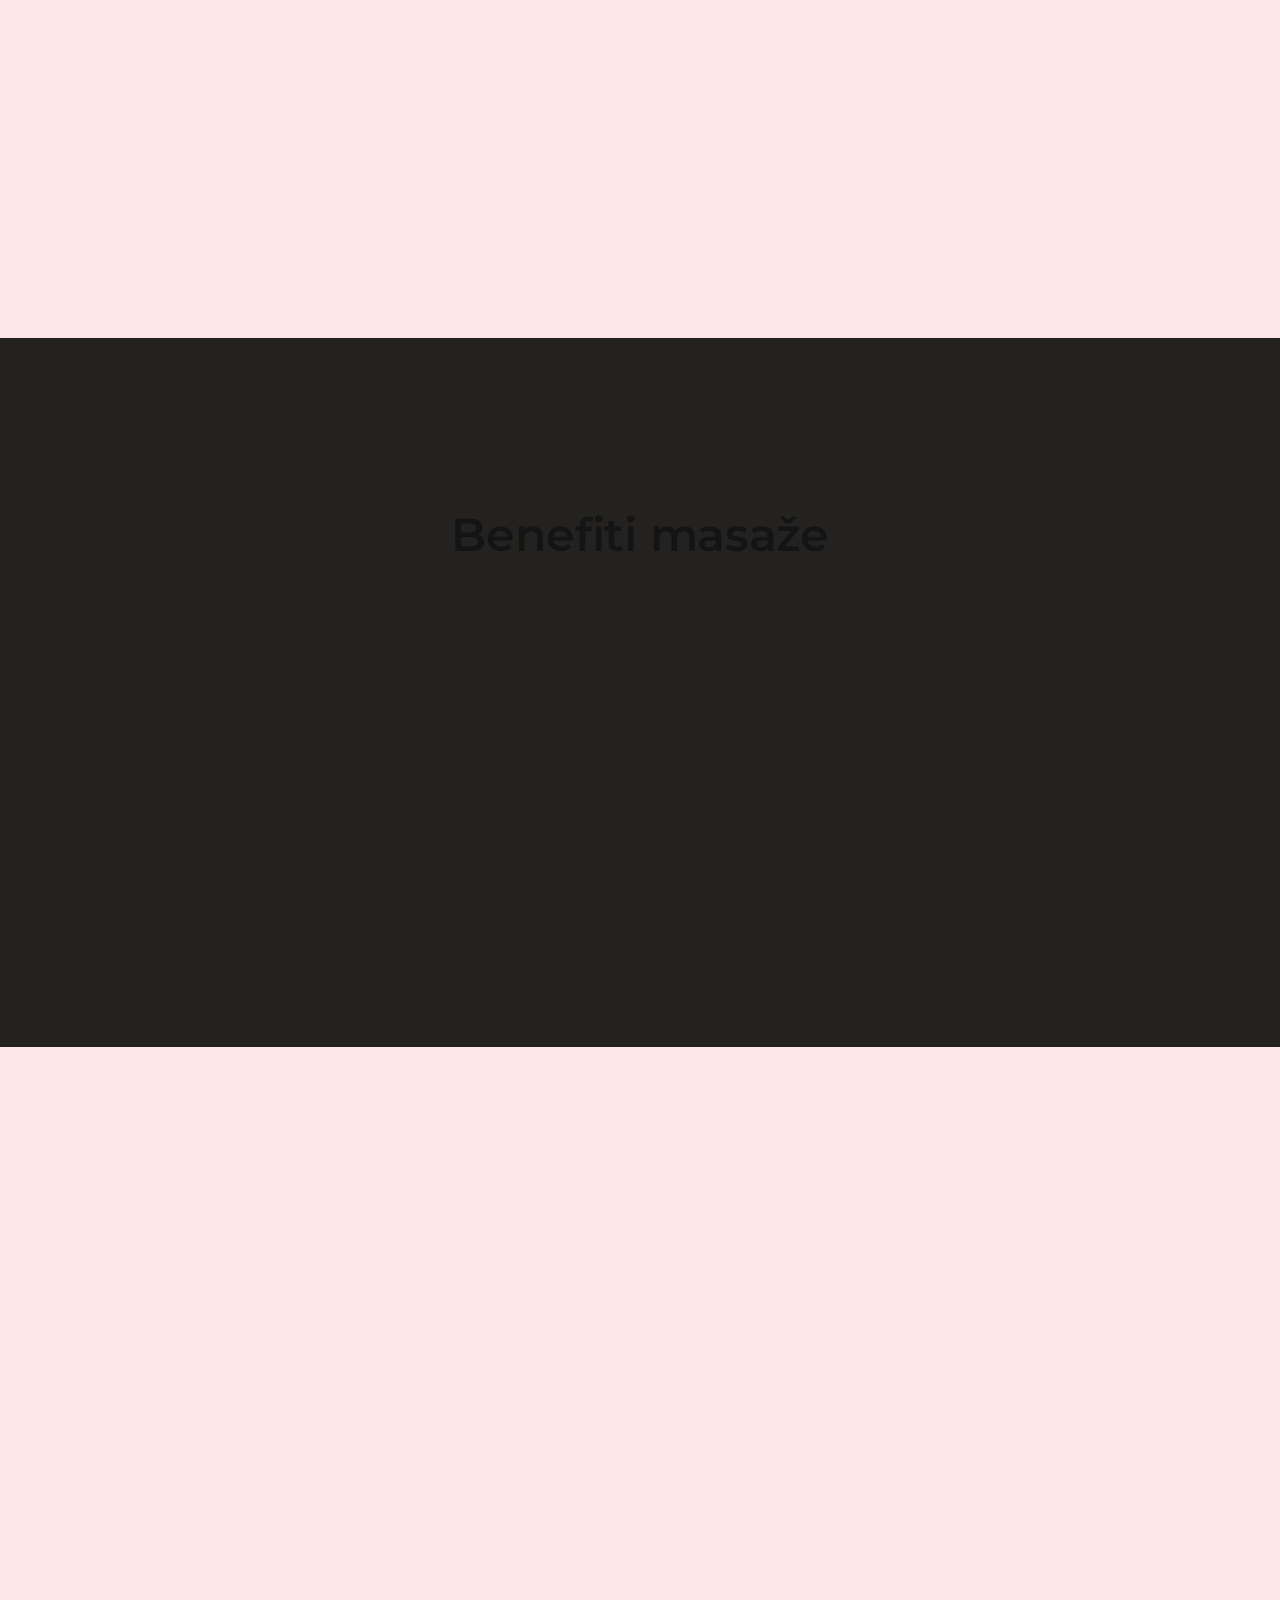
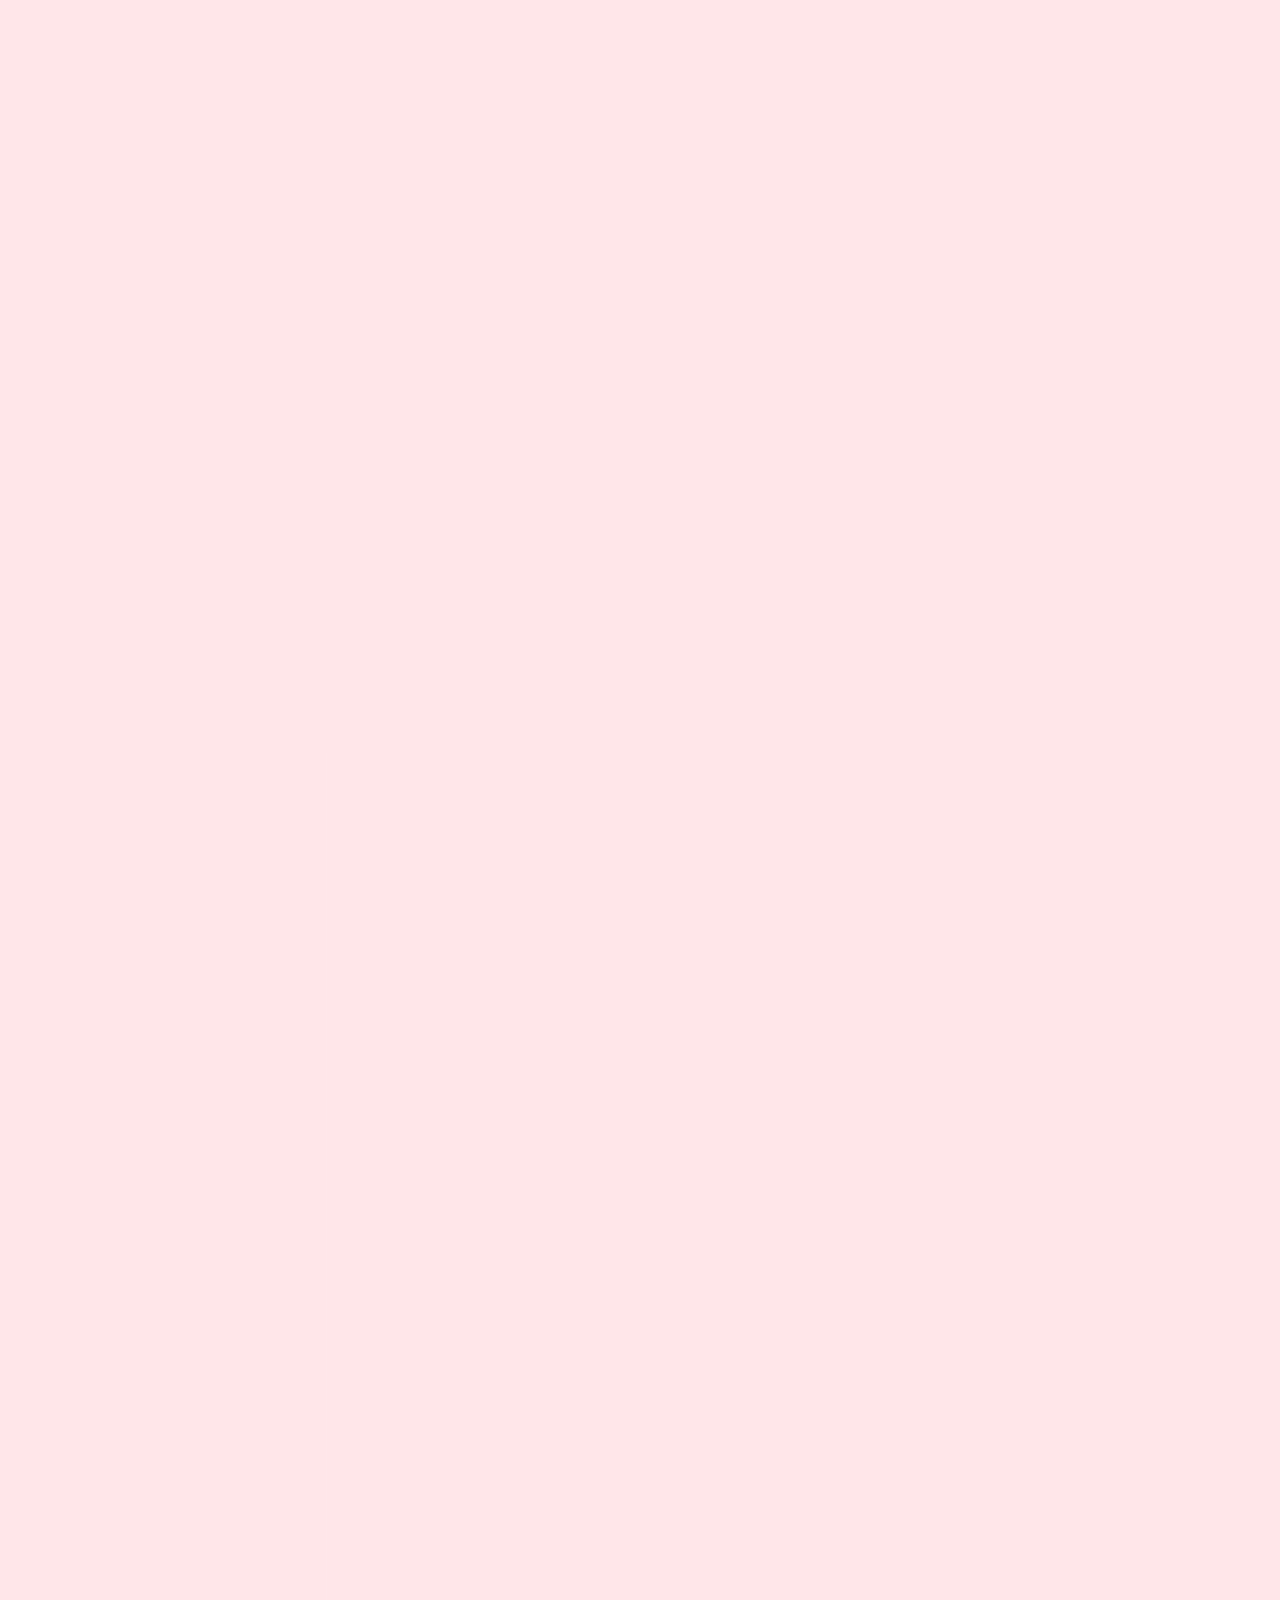
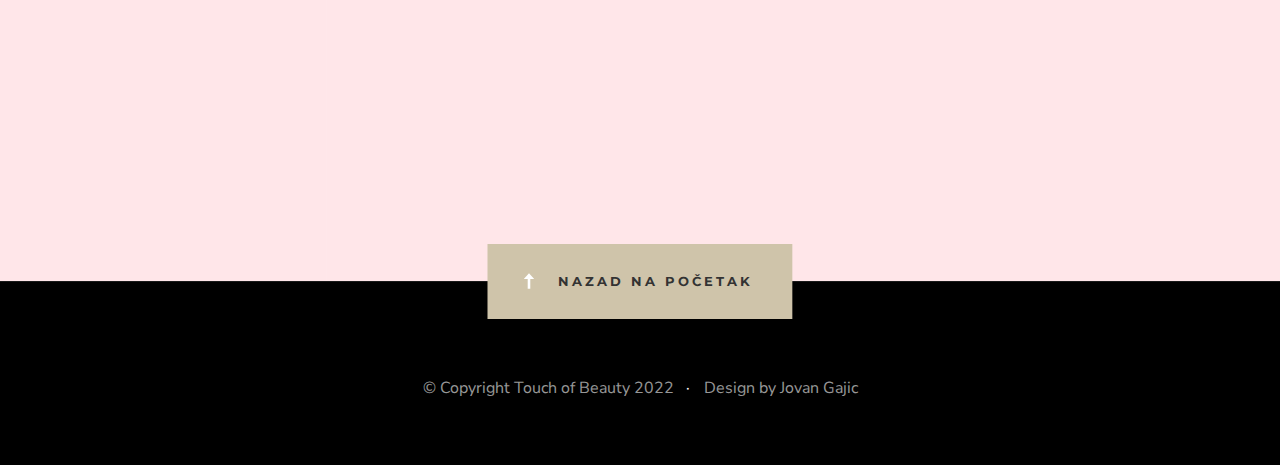
==== commit aae227ee: "instagram" ====
--- a/index.html
+++ b/index.html
@@ -706,13 +706,13 @@
 
                 <ul class="contact-social">
                     <li>
-                        <a href="https://www.instagram.com/touchofbeauty.x/"><i class="fab fa-facebook" style="color:#333;"></i></a>
+                        <a href="https://www.instagram.com/touch_of_beauty___/"><i class="fab fa-facebook" style="color:#333;"></i></a>
                     </li>
                     <!-- <li>
                         <a href="#0"><i class="fab fa-twitter"></i></a>
                     </li> -->
                     <li>
-                        <a href="https://www.instagram.com/touchofbeauty.x/"><i class="fab fa-instagram" style="color:#333;"></i></a>
+                        <a href="https://www.instagram.com/touch_of_beauty___/"><i class="fab fa-instagram" style="color:#333;"></i></a>
                     </li>
                     <!-- <li>
                         <a href="#0"><i class="fab fa-behance"></i></a>
